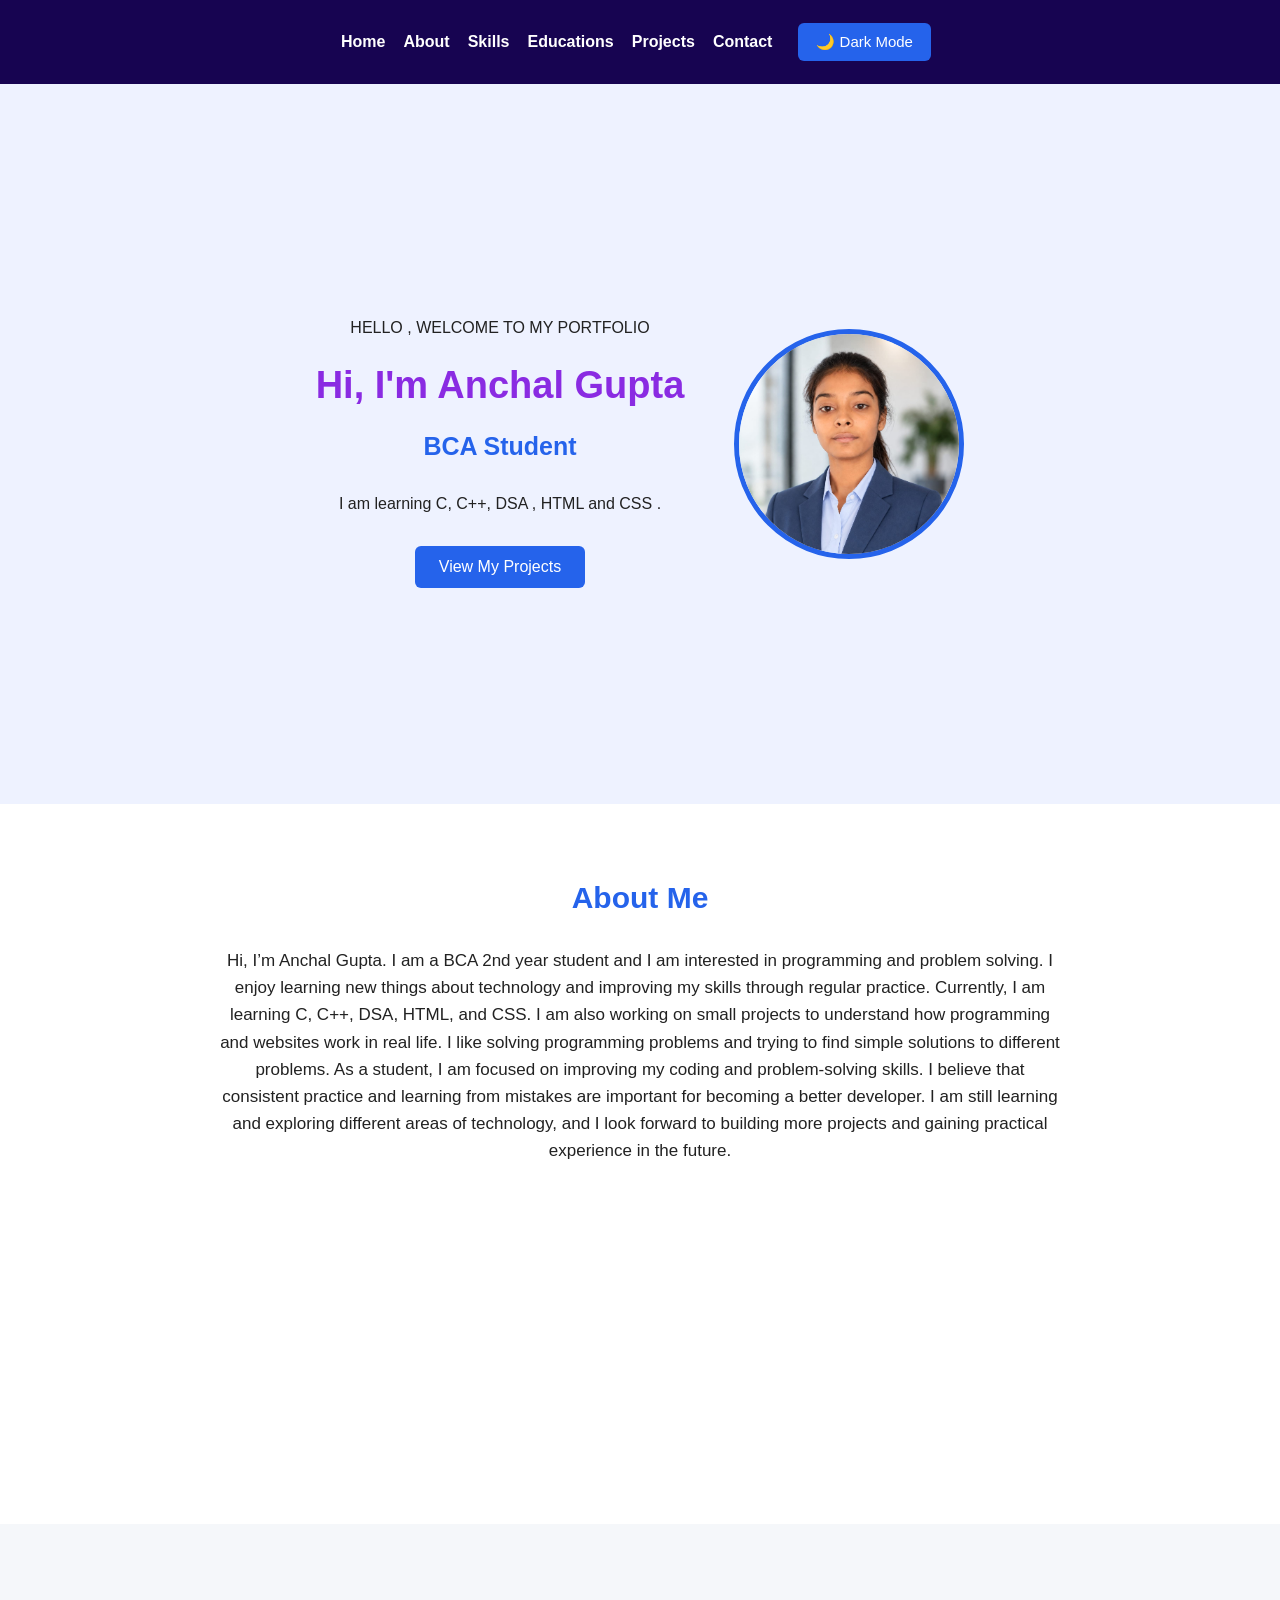
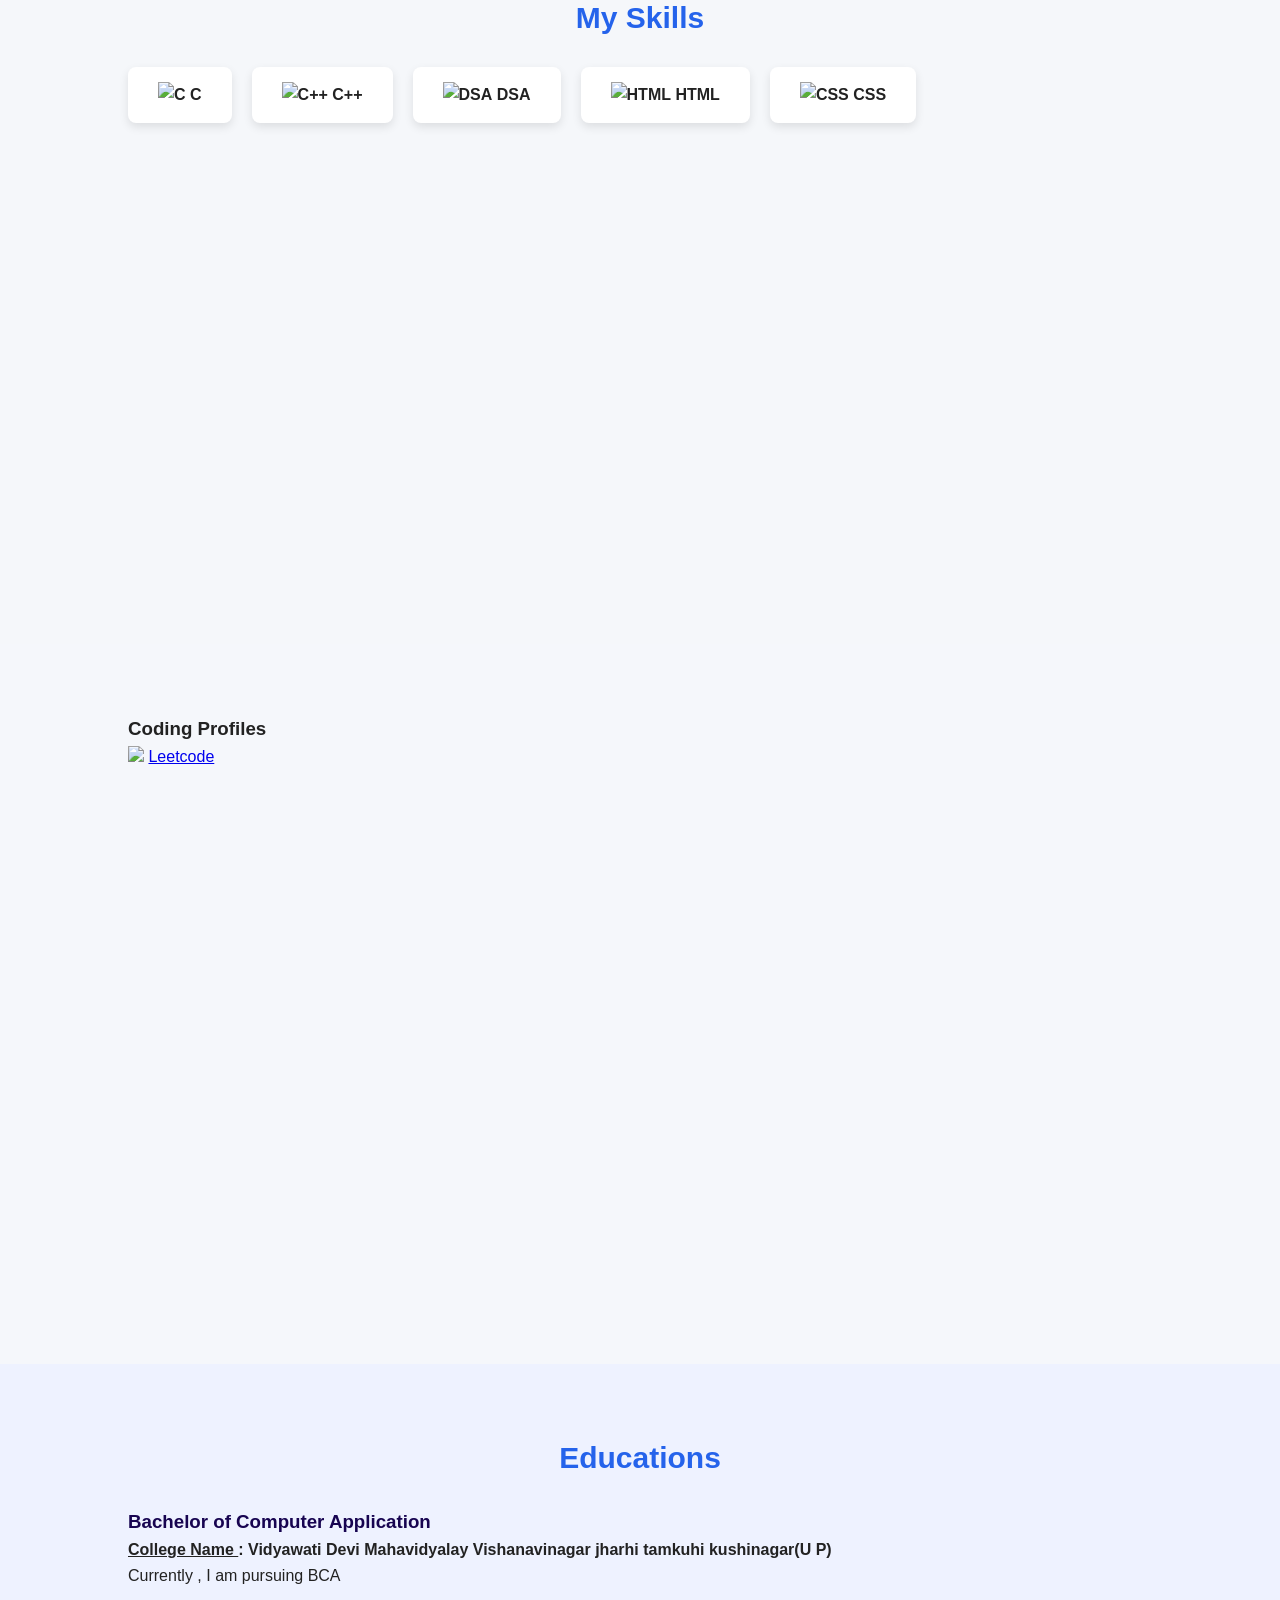
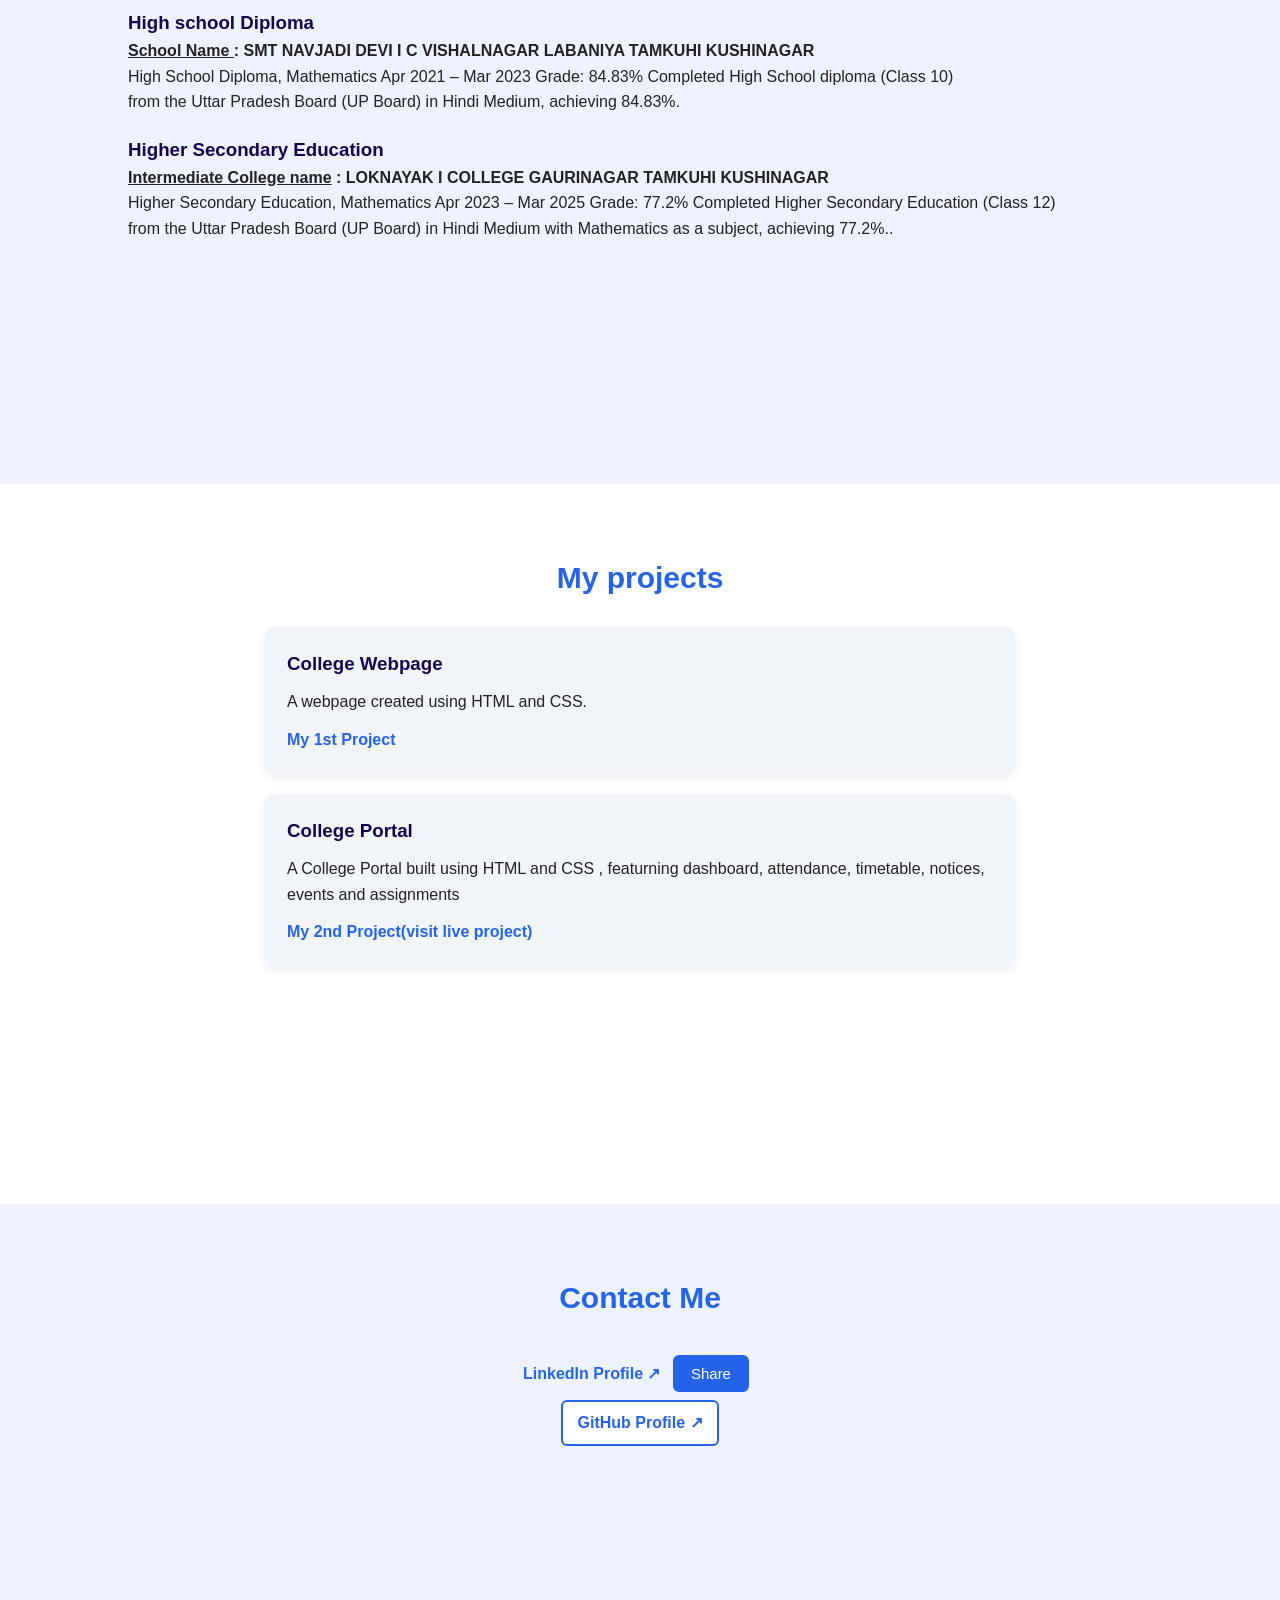
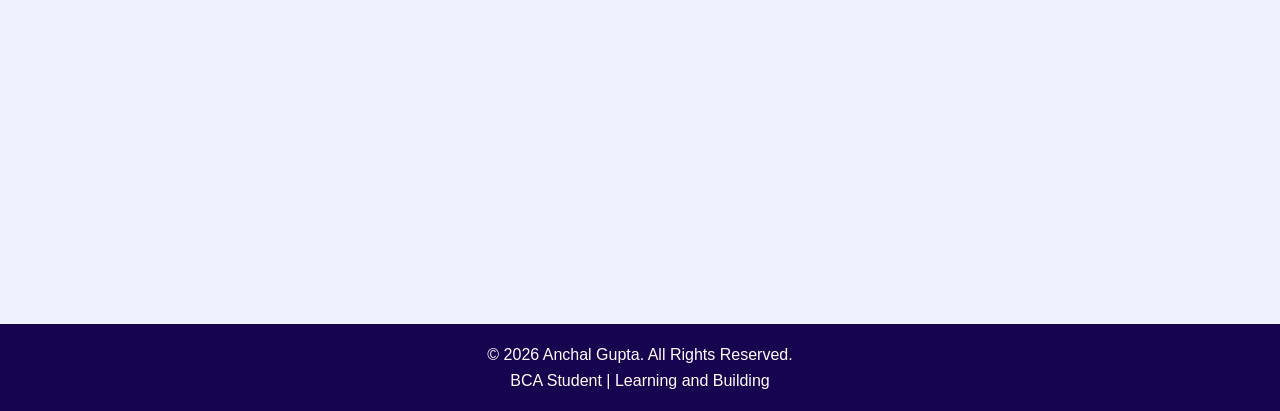
==== index.html @ 22aa3093 "Fix image source for personal photo in portfolio Updated image source for personal photo in the port" ====
<!DOCTYPE html>
<html>

<head>
    <meta name="viewport" content="width=device-width, initial-scale=1.0">
    <title> My Portfolio</title>
    <link rel="stylesheet" href="style.css">
</head>

<body>
    <nav>
        <a href="#home">Home</a>
        <a href="#about">About</a>
        <a href="#skills">Skills</a>
        <a href="#educations">Educations</a>
        <a href="#projects">Projects</a>
        <a href="#contact">Contact</a>
        <button id="themeButton">🌙 Dark Mode</button>
    </nav>
    <section id="home">
        <div>
               <p>HELLO , WELCOME TO MY PORTFOLIO</p>
            <h1>Hi, I'm Anchal Gupta</h1>
         
            <h2>BCA Student</h2>
            <p>I am learning C, C++, DSA , HTML and CSS . </p>
<button onclick="document.getElementById('projects').scrollIntoView({behavior: 'smooth'});">
    View My Projects
</button>
        </div>
        <div>
            <img src="photo.jpeg" alt="Anchal's photo" width="300" style="float:right">
        </div>
    </section>
    <section id="about">
        <h2>About Me </h2>
        <p>

            Hi, I’m Anchal Gupta. I am a BCA 2nd year student and I am interested in programming and problem solving. I
            enjoy learning new things about technology and improving my skills through regular practice.
            Currently, I am learning C, C++, DSA, HTML, and CSS. I am also working on small projects to understand how
            programming and websites work in real life. I like solving programming problems and trying to find simple
            solutions to different problems.
            As a student, I am focused on improving my coding and problem-solving skills. I believe that consistent
            practice and learning from mistakes are important for becoming a better developer.
            I am still learning and exploring different areas of technology, and I look forward to building more
            projects and gaining practical experience in the future.
        </p>
        </section>
        <!-- skills........... -->
        <section id="skills">
            <h2>My Skills </h2>
            <ul>


                <li>
                    <img src="https://encrypted-tbn0.gstatic.com/images?q=tbn:ANd9GcQny-KEq3Xe5we7har8LPSmP4n-_nTrdRifIxnzzr76MINFbyWsmJoDF94&s=10"
                        alt="C" width="150">
                    <span>C</span>
                </li>

                <li>
                    <img src="https://download.logo.wine/logo/C%2B%2B/C%2B%2B-Logo.wine.png" alt="C++" width="150">
                    <span>C++</span>
                </li>

                <li>
                    <img src="https://encrypted-tbn0.gstatic.com/images?q=tbn:ANd9GcRVsLQitgJEJtY4Do00X8TNoUyQ5lPg3eh2xXyrPEVqwbWe7XwqI7zcByc&s=10"
                        alt="DSA" width="150">
                    <span>DSA</span>
                </li>

                <li>
                    <img src="https://img.magnific.com/free-psd/3d-rendered-html-file-icon_84443-57041.jpg?semt=ais_hybrid&w=740&q=80"
                        alt="HTML" width="150">
                    <span>HTML</span>
                </li>

                <li>
                    <img src="https://encrypted-tbn0.gstatic.com/images?q=tbn:ANd9GcSEwsyNDzO7qZ6IeRttEue4aT4oivcdyTxBXsTRS2tZ2A&s=10"
                        alt="CSS" width="150">
                    <span>CSS</span>
                </li>
            </ul>
        </section>
        <!-- learning coding ........... -->
        <section id="learning coding">
            <h3>Coding Profiles</h3>
            <img src="https://encrypted-tbn0.gstatic.com/images?q=tbn:ANd9GcQZ4ulClknxE-0lkWOnnJUVRMUzNLU94ty8basAlDtkig&s"
                width="150">

            <a href="https://leetcode.com/"> Leetcode</a>

        </section>
        <!-- education..... -->
        <section id="educations">
            <h2>Educations </h2>
            <h3>Bachelor of Computer Application</h3>
            <h4><u>College Name </u>:
                Vidyawati Devi Mahavidyalay Vishanavinagar jharhi tamkuhi kushinagar(U P)</h4>
            <p> Currently , I am pursuing BCA </p>
            <h3>High school Diploma </h3>
            <h4><u>School Name </u>:
                SMT NAVJADI DEVI I C VISHALNAGAR LABANIYA TAMKUHI KUSHINAGAR
            </h4>
            <p>
            High School Diploma, Mathematics
            Apr 2021 – Mar 2023 Grade: 84.83% Completed High School diploma (Class 10)
            <br> from the Uttar Pradesh Board (UP Board) in Hindi Medium, achieving 84.83%.</p>
            <h3>Higher Secondary Education</h3>
            <h4><u>Intermediate College name</u> :
                LOKNAYAK I COLLEGE GAURINAGAR TAMKUHI KUSHINAGAR
            </h4>
            <p>
                Higher Secondary Education, Mathematics
                Apr 2023 – Mar 2025 Grade: 77.2% Completed Higher Secondary Education (Class 12)
                <br> from the Uttar Pradesh Board (UP Board) in Hindi Medium with Mathematics as a subject, achieving
                77.2%..
            </p>
        </section>
        <!-- project........ -->
        <section id="projects">
            <h2>My projects </h2>
            <div>
                <h3>College Webpage</h3>
                <p>A webpage created using HTML and CSS.</p>
                <a href="College_Webpage.html">My 1st Project</a>
            </div>
            <div>
                <h3>College Portal</h3>
                <p>A College Portal built using HTML and CSS , featurning dashboard, attendance, timetable, notices, events and assignments</p>
                <a href="https://anchal-gupta-m99.github.io/College-Portal/"> My 2nd Project(visit live project)</a>
            </div>
        </section>
        <!-- contact....... -->
        <section id="contact">
            <h2>Contact Me </h2>
           <a href="https://www.linkedin.com/in/anchal-gupta-89a8403a6/"
   target="_blank"
   rel="noopener noreferrer"
   class="linkedin-link">
    LinkedIn Profile ↗
</a>
            <button id="shareButton"> Share</button>
<br>
    <a
        href="https://github.com/Anchal-Gupta-M99"
        target="_blank"
        rel="noopener noreferrer"
        class="github-link"
    >
        <span>GitHub Profile</span>
        <span>↗</span>
            </a>
        </section>
    <!-- footer section-----  -->
        <footer>
            <p>© 2026 Anchal Gupta. All Rights Reserved.</p>
            <p>BCA Student | Learning and Building</p>
        </footer>
        <script src="script.js"></script>
</body>

</html>
---- style.css ----
/* ========== GENERAL RESET ========== */
* {
    margin: 0;
    padding: 0;
    box-sizing: border-box;
}

html {
    scroll-behavior: smooth;
    scroll-padding-top: 80px;
}

body {
    font-family: Arial, sans-serif;
    background-color: #f5f7fb;
    color: #222;
    line-height: 1.6;
    transition: background-color 0.3s, color 0.3s;
}

/* ========== NAVBAR ========== */
nav {
    background-color: #170451;
    padding: 15px 20px;
    display: flex;
    justify-content: center;
    align-items: center;
    flex-wrap: wrap;
    gap: 18px;
    position: sticky;
    top: 0;
    z-index: 1000;
}

nav a {
    color: white;
    text-decoration: none;
    font-weight: bold;
    transition: color 0.3s;
}

nav a:hover {
    color: #facc15;
}

/* ========== COMMON SECTION ========== */
section {
    min-height: 80vh;
    padding: 70px 10%;
    scroll-margin-top: 80px;
}

section h2 {
    color: #2563eb;
    text-align: center;
    margin-bottom: 25px;
    font-size: 30px;
}

/* ========== HOME ========== */
#home {
    background-color: #eef2ff;
    display: flex;
    justify-content: center;
    align-items: center;
    gap: 50px;
    flex-wrap: wrap;
    text-align: center;
}

#home h1 {
    color: blueviolet;
    font-size: 38px;
    margin-bottom: 10px;
}

#home h2 {
    color: #2563eb;
    font-size: 25px;
}

#home p {
    margin: 15px 0;
}

#home img {
    width: 230px;
    height: 230px;
    object-fit: cover;
    border-radius: 50%;
    border: 5px solid #2563eb;
}

/* Home button */
#home button {
    background-color: #2563eb;
    color: white;
    padding: 12px 24px;
    border: none;
    border-radius: 6px;
    font-size: 16px;
    cursor: pointer;
    transition: 0.3s;
    margin-top: 15px;
}

#home button:hover {
    background-color: #1d4ed8;
    transform: translateY(-3px);
}

/* ========== ABOUT ========== */
#about {
    background-color: white;
}

#about p {
    max-width: 850px;
    margin: 0 auto;
    text-align: center;
    font-size: 17px;
}

/* ========== SKILLS ========== */
/* =========================
   SKILLS
========================= */

#skills {
    background-color: #f5f7fa;
}

#skills ul {
    display: flex;
    flex-direction: row;
    flex-wrap: wrap;
    justify-content: flex-start;
    gap: 20px;
    list-style: none;
}

#skills li {
    background-color: white;
    padding: 15px 30px;
    border-radius: 8px;
    box-shadow: 0 4px 10px rgba(0, 0, 0, 0.1);
    font-weight: bold;
    transition: transform 0.3s ease;
    cursor: pointer;
}

#skills li:hover {
    transform: translateY(-8px);
}

/* ========== LEARNING CODING ========== */
#learning-coding {
    background-color: white;
    text-align: center;
}

/* ========== EDUCATION ========== */
#educations {
    background-color: #eef2ff;
}

#educations h3 {
    color: #170451;
    margin-top: 20px;
}

#educations p {
    margin-bottom: 15px;
}

/* ========== PROJECTS ========== */
#projects {
    background-color: white;
}

#projects > div {
    background-color: #f1f5f9;
    padding: 22px;
    margin: 20px auto;
    max-width: 750px;
    border-radius: 10px;
    box-shadow: 0 3px 10px rgba(0,0,0,0.08);
}

#projects h3 {
    color: #170451;
    margin-bottom: 10px;
}

#projects p {
    margin-bottom: 12px;
}

#projects a {
    display: inline-block;
    color: #2563eb;
    font-weight: bold;
    text-decoration: none;
}

#projects a:hover {
    text-decoration: underline;
}

/* ========== CONTACT ========== */
#contact {
    background-color: #eef2ff;
    text-align: center;
}

#contact p {
    margin: 12px 0;
}

#contact a {
    color: #2563eb;
    text-decoration: none;
    font-weight: bold;
}

#contact a:hover {
    text-decoration: underline;
}

/* GitHub link */
.github-link {
    background-color: white;
    color: #2563eb;
    border: 2px solid #2563eb;
    padding: 8px 14px;
    border-radius: 6px;
    display: inline-block;
}

/* Share button and theme button */
#shareButton,
#themeButton {
    background-color: #2563eb;
    color: white;
    padding: 10px 18px;
    border: none;
    border-radius: 6px;
    cursor: pointer;
    font-size: 15px;
    margin: 8px;
    transition: 0.3s;
}

#shareButton:hover,
#themeButton:hover {
    background-color: #1d4ed8;
}

/* ========== FOOTER ========== */
footer {
    background-color: #170451;
    color: white;
    text-align: center;
    padding: 18px;
}

/* ========== DARK MODE ========== */
body.dark-mode {
    background-color: #111827;
    color: #f9fafb;
}

body.dark-mode nav,
body.dark-mode footer {
    background-color: #030712;
}

body.dark-mode #home,
body.dark-mode #about,
body.dark-mode #educations,
body.dark-mode #contact,
body.dark-mode #learning-coding {
    background-color: #1f2937;
    color: white;
}

body.dark-mode #skills,
body.dark-mode #projects {
    background-color: #111827;
}

body.dark-mode #skills li,
body.dark-mode #projects > div {
    background-color: #1f2937;
    color: white;
}

body.dark-mode #about p,
body.dark-mode #projects p,
body.dark-mode #educations p {
    color: #e5e7eb;
}

body.dark-mode section h2 {
    color: #60a5fa;
}

body.dark-mode #home h1,
body.dark-mode #home h2 {
    color: #93c5fd;
}

body.dark-mode #projects h3,
body.dark-mode #educations h3 {
    color: #93c5fd;
}

body.dark-mode #contact a {
    color: #93c5fd;
}

/* ========== TABLET AND MOBILE ========== */
@media screen and (max-width: 768px) {
    nav {
        gap: 12px;
        padding: 12px;
    }

    nav a {
        font-size: 14px;
    }

    section {
        padding: 50px 6%;
    }

    #home {
        flex-direction: column;
        gap: 25px;
    }

    #home h1 {
        font-size: 30px;
    }

    #home img {
        width: 190px;
        height: 190px;
    }
}

/* ========== SMALL MOBILE ========== */
@media screen and (max-width: 480px) {
    nav {
        gap: 10px;
    }

    nav a {
        font-size: 12px;
    }

    section h2 {
        font-size: 25px;
    }

    #home h1 {
        font-size: 26px;
    }

    #home h2 {
        font-size: 21px;
    }

    #projects > div {
        padding: 15px;
    }
}
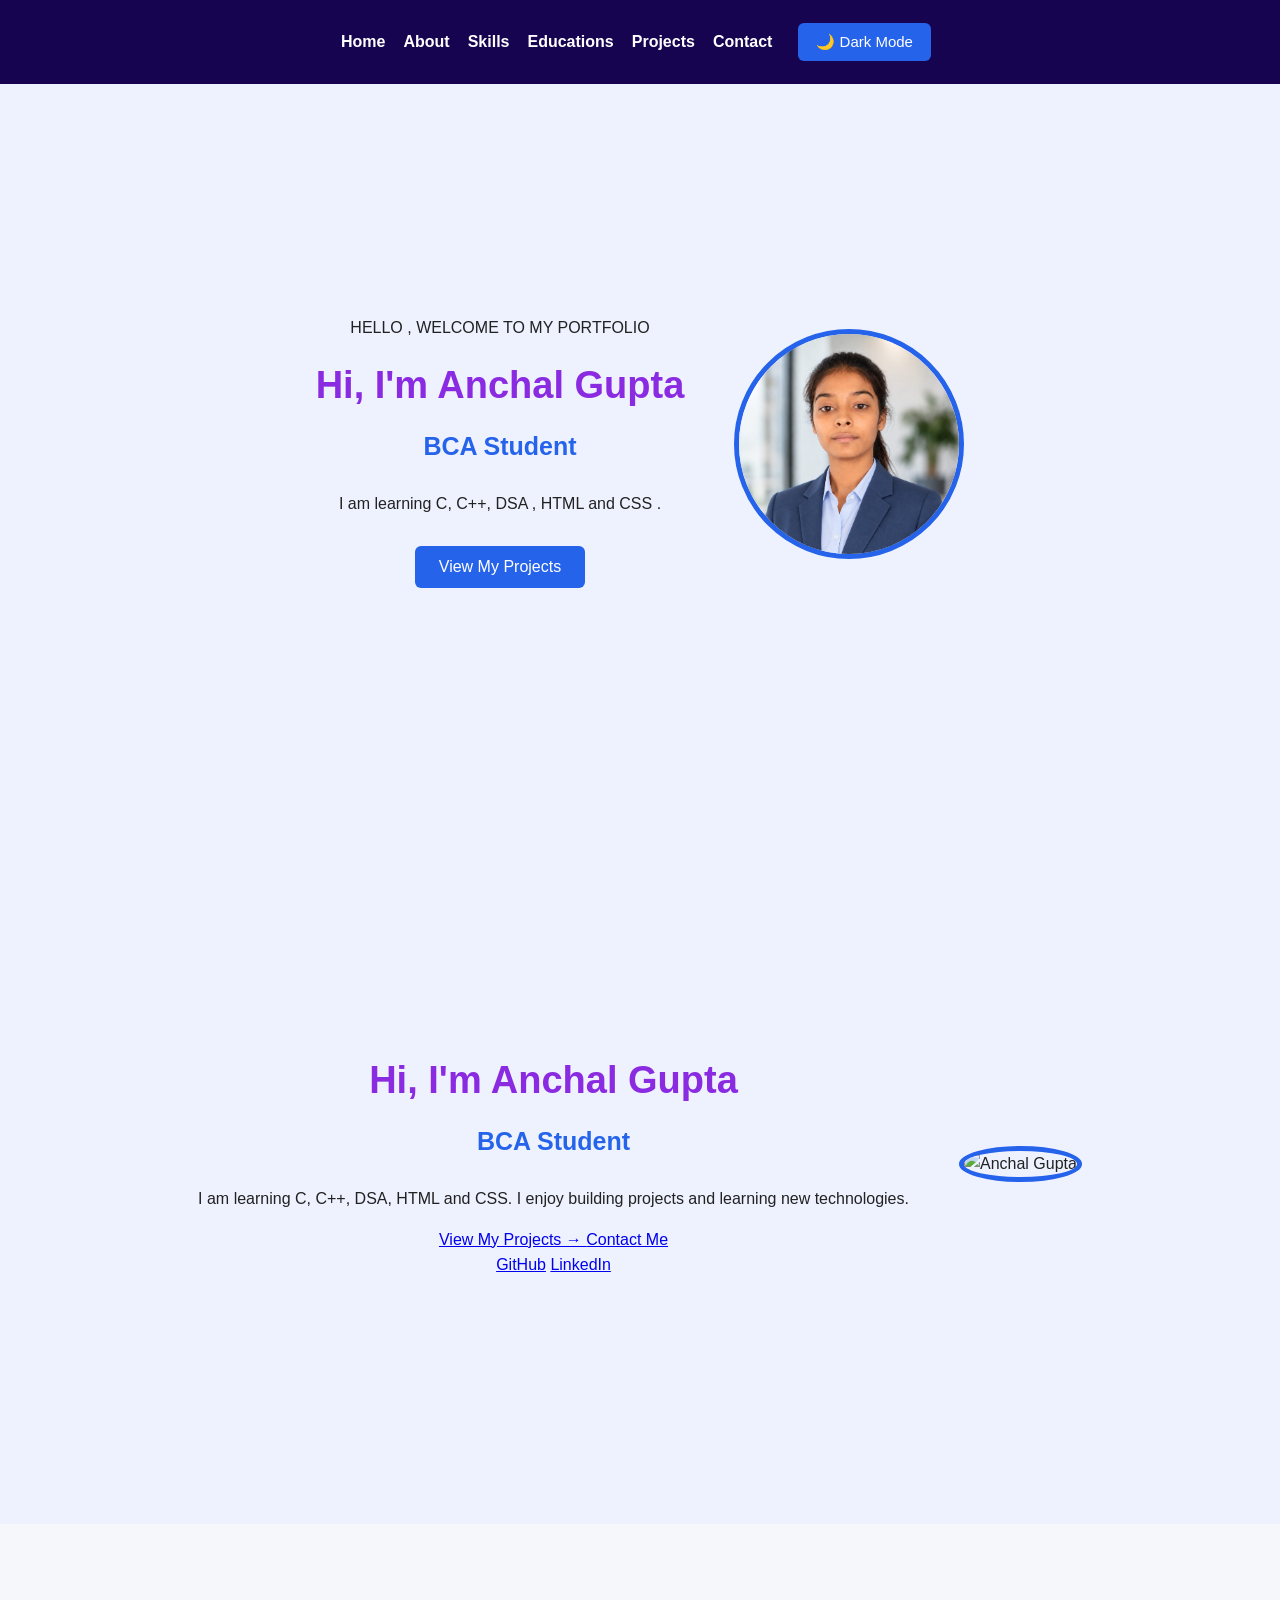
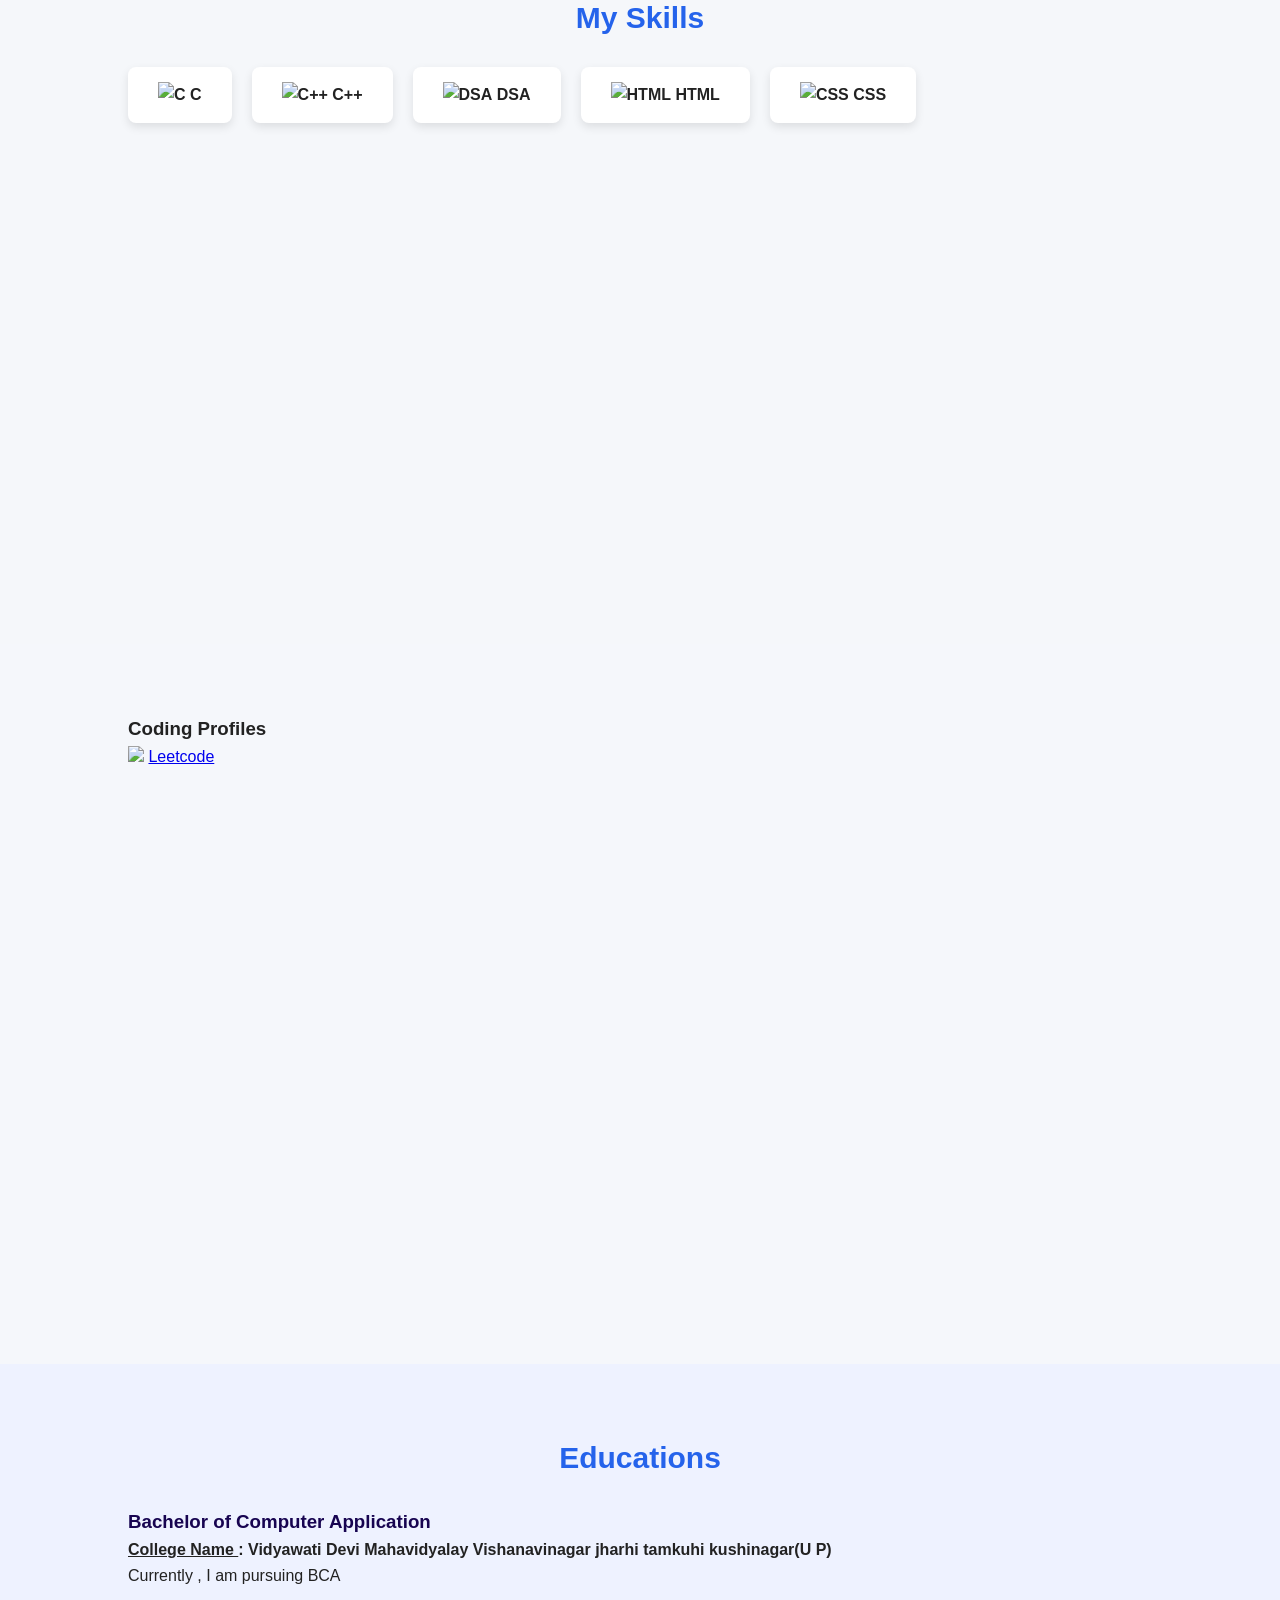
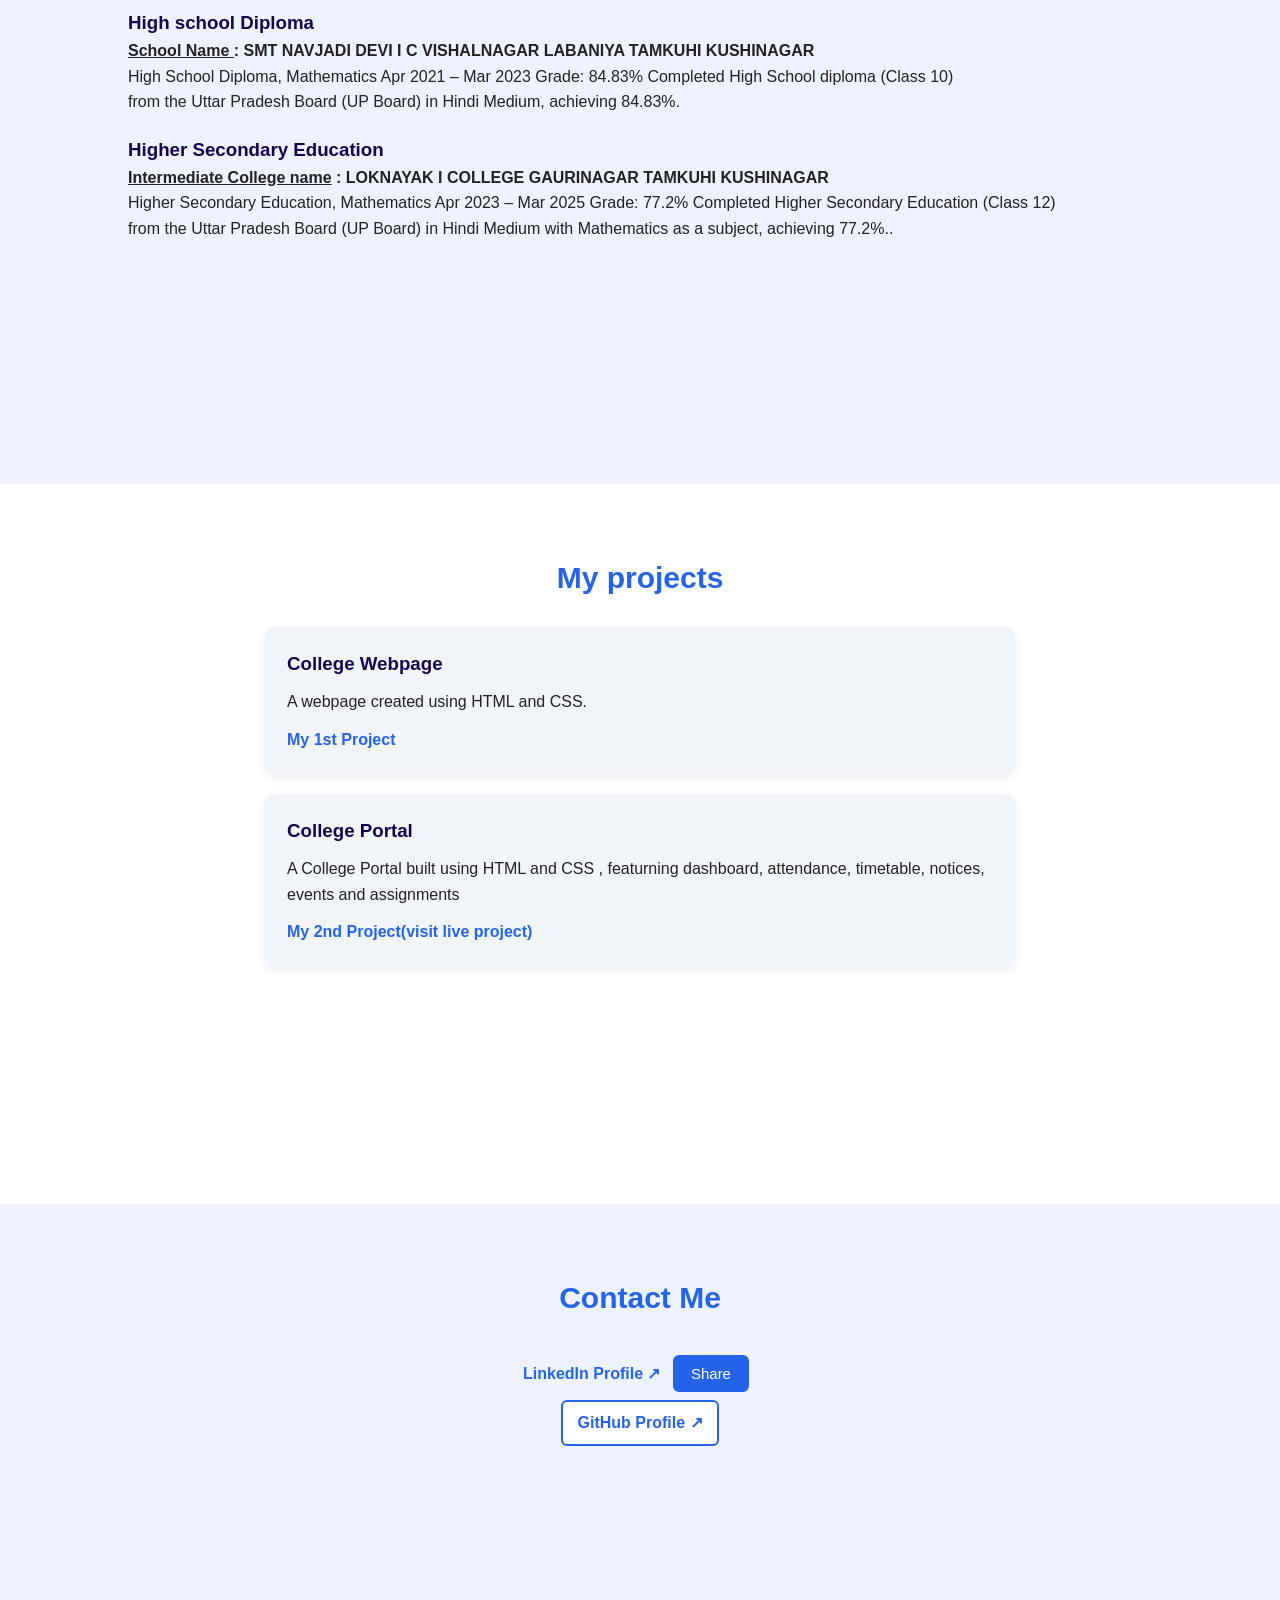
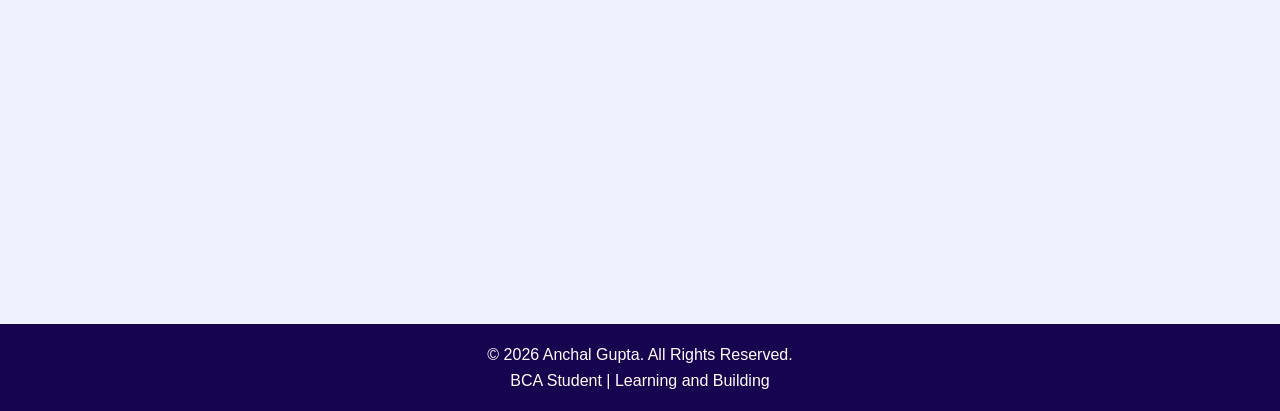
==== commit 3c4726df: "Update index.html" ====
--- a/index.html
+++ b/index.html
@@ -32,21 +32,47 @@
             <img src="photo.jpeg" alt="Anchal's photo" width="300" style="float:right">
         </div>
     </section>
-    <section id="about">
-        <h2>About Me </h2>
+<!-- home setion----- -->
+<section id="home">
+
+    <div class="home-content">
+
+        <h1>Hi, I'm Anchal Gupta</h1>
+
+        <h2>BCA Student</h2>
+
         <p>
+            I am learning C, C++, DSA, HTML and CSS.
+            I enjoy building projects and learning
+            new technologies.
+        </p>
 
-            Hi, I’m Anchal Gupta. I am a BCA 2nd year student and I am interested in programming and problem solving. I
-            enjoy learning new things about technology and improving my skills through regular practice.
-            Currently, I am learning C, C++, DSA, HTML, and CSS. I am also working on small projects to understand how
-            programming and websites work in real life. I like solving programming problems and trying to find simple
-            solutions to different problems.
-            As a student, I am focused on improving my coding and problem-solving skills. I believe that consistent
-            practice and learning from mistakes are important for becoming a better developer.
-            I am still learning and exploring different areas of technology, and I look forward to building more
-            projects and gaining practical experience in the future.
-        </p>
-        </section>
+        <div class="home-buttons">
+            <a href="#projects" class="primary-btn">
+                View My Projects →
+            </a>
+
+            <a href="#contact" class="secondary-btn">
+                Contact Me
+            </a>
+        </div>
+
+        <div class="social-links">
+            <a href="https://github.com/Anchal-Gupta-M99"
+               target="_blank">GitHub</a>
+
+            <a href="https://www.linkedin.com/in/anchal-gupta-89a8403a6/"
+               target="_blank">LinkedIn</a>
+        </div>
+
+    </div>
+
+    <div class="home-image">
+        <img src="my photo.jpeg" alt="Anchal Gupta">
+    </div>
+
+</section>
+
         <!-- skills........... -->
         <section id="skills">
             <h2>My Skills </h2>
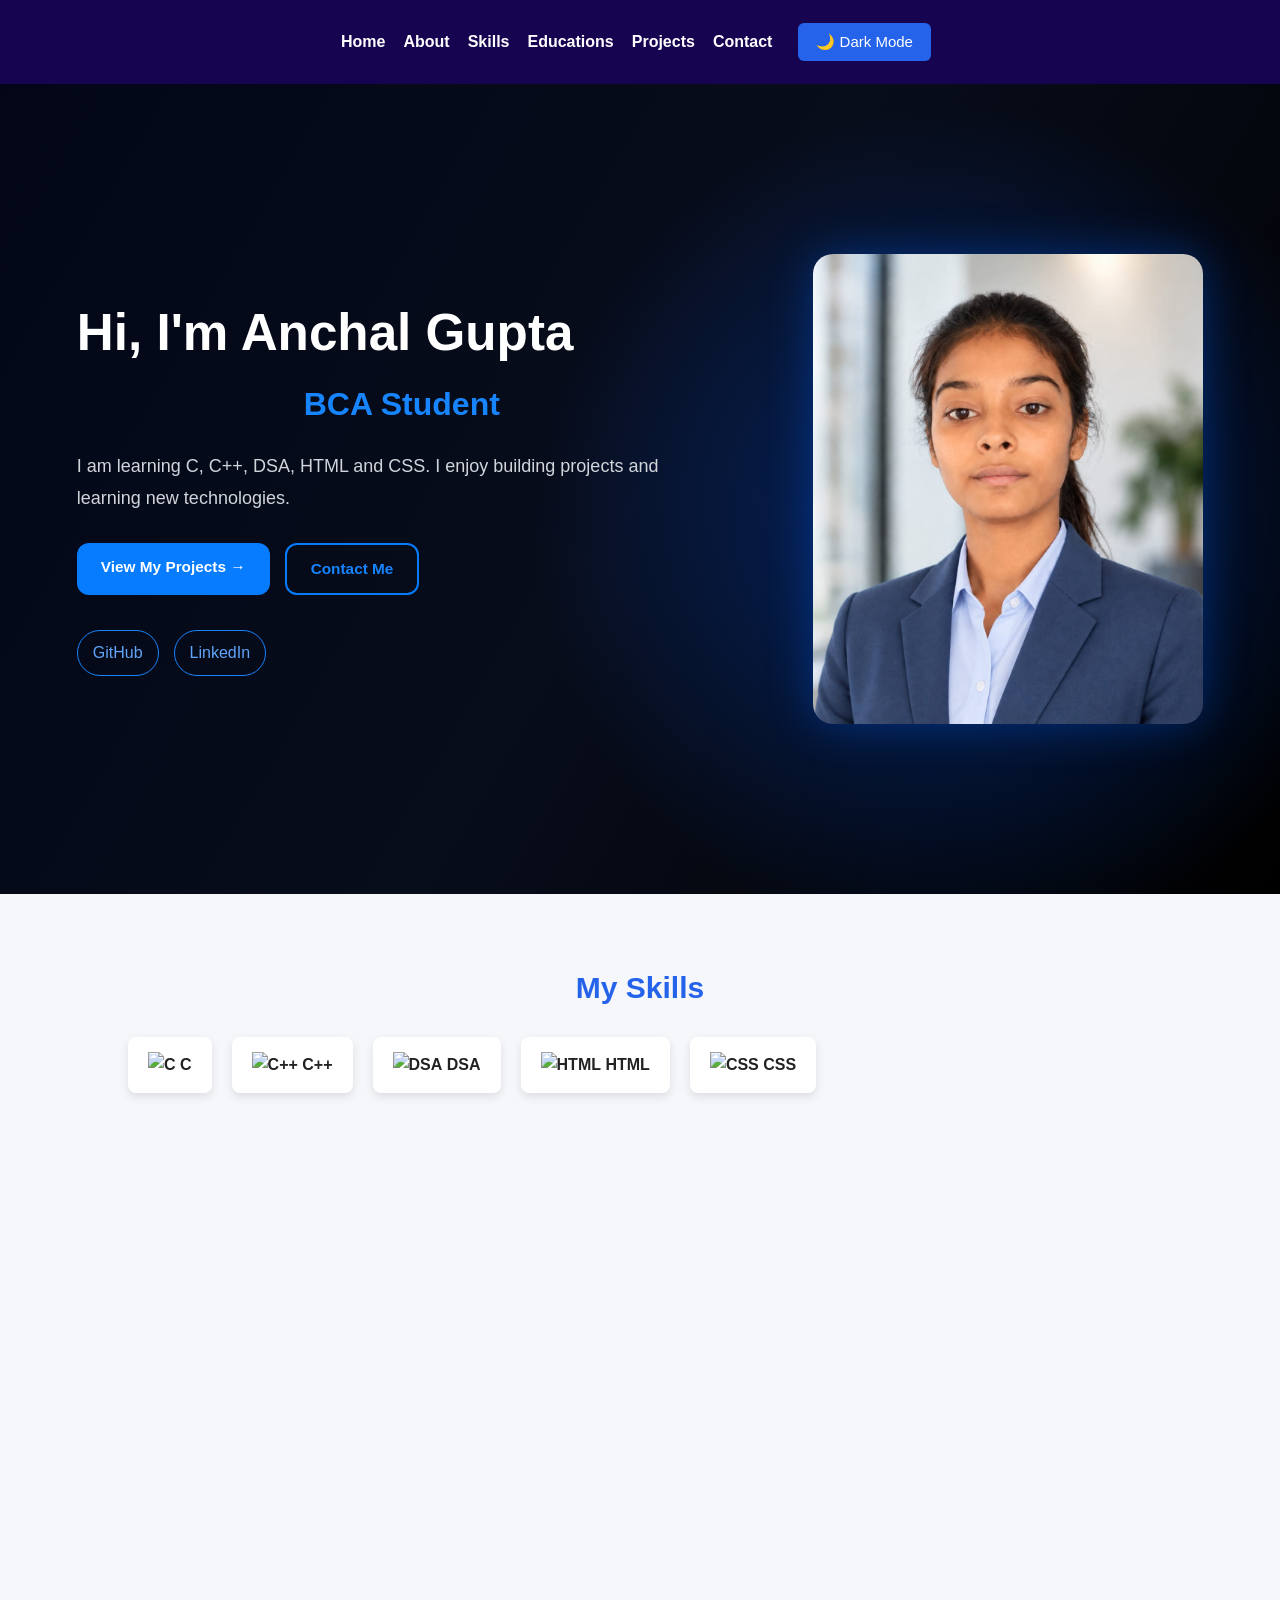
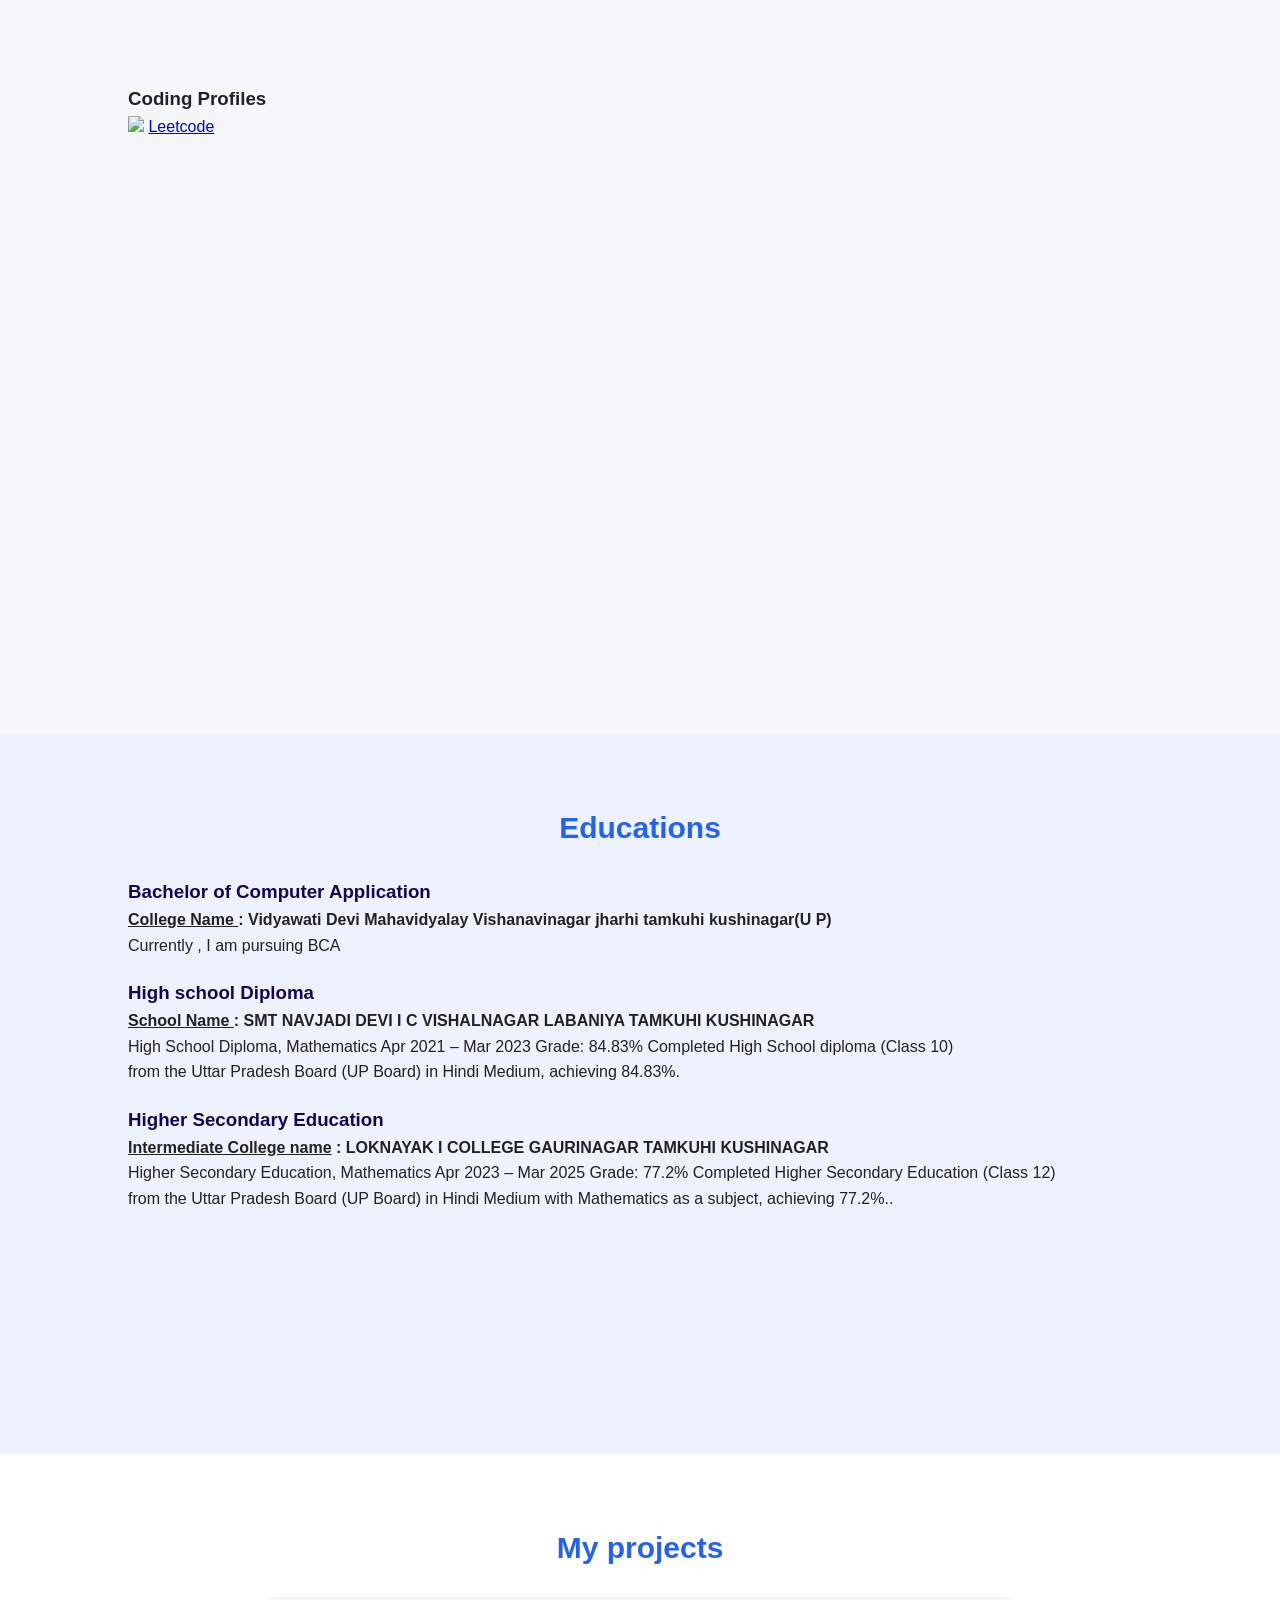
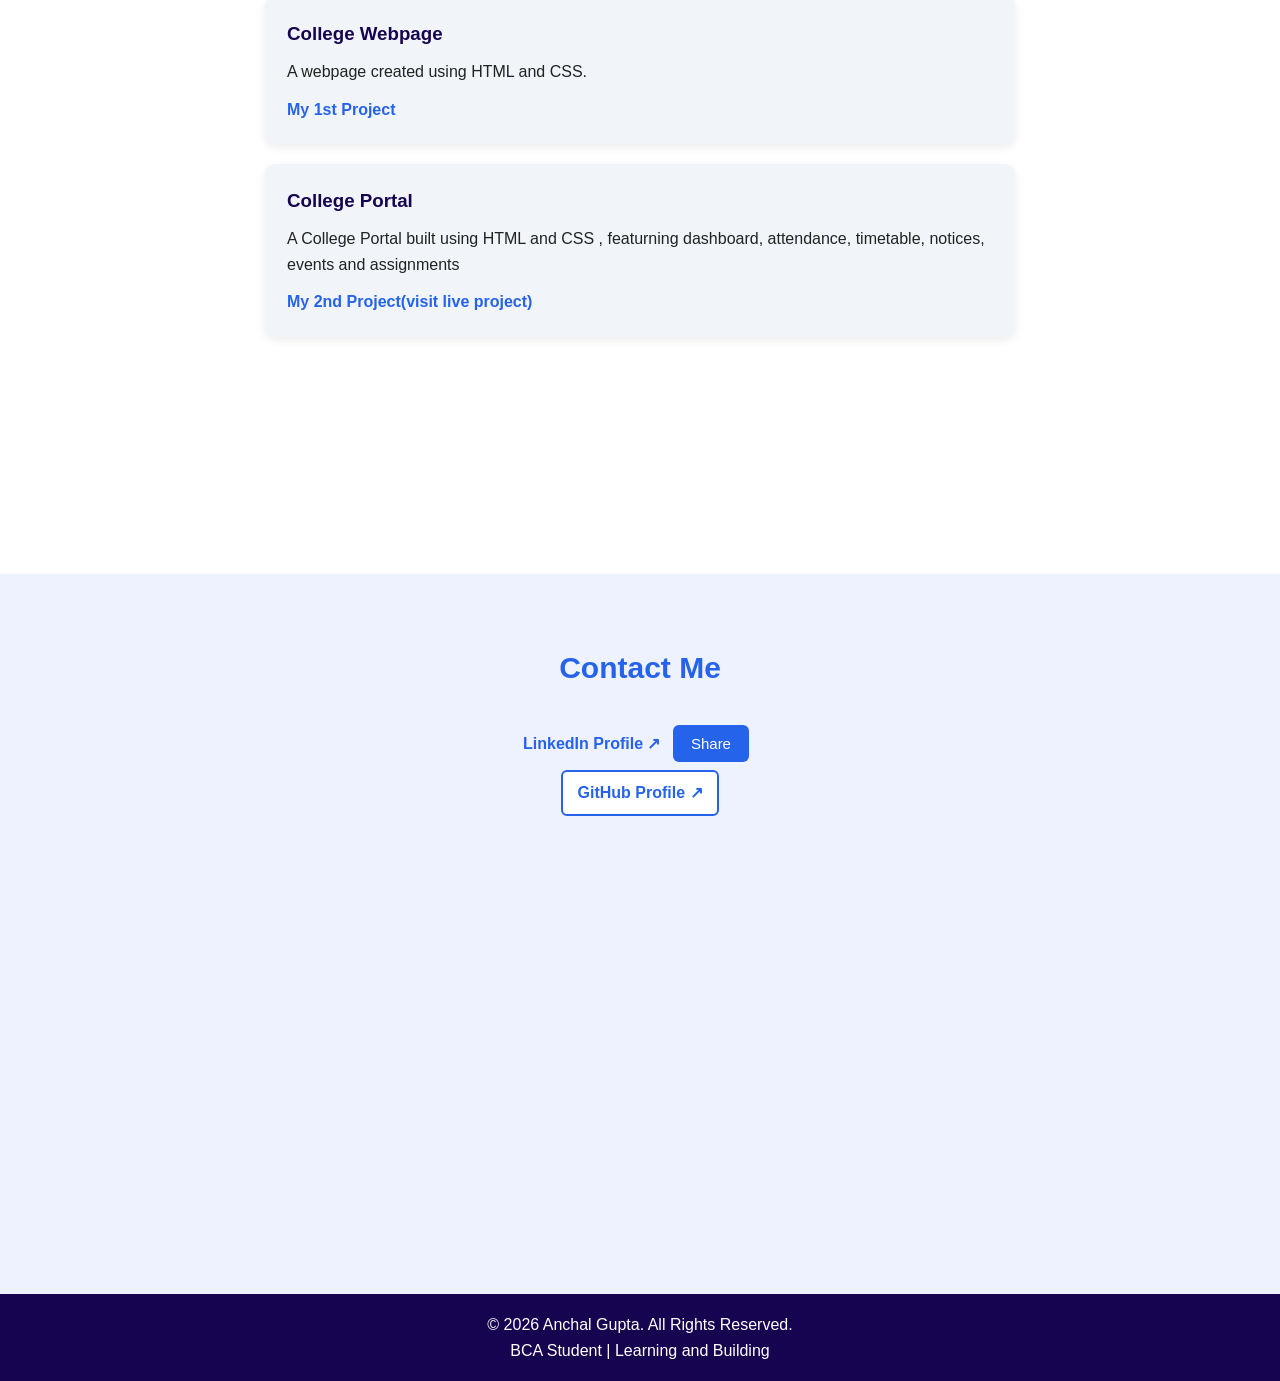
==== commit f4380ec3: "Fix HTML structure and remove duplicate sections" ====
--- a/index.html
+++ b/index.html
@@ -17,21 +17,6 @@
         <a href="#contact">Contact</a>
         <button id="themeButton">🌙 Dark Mode</button>
     </nav>
-    <section id="home">
-        <div>
-               <p>HELLO , WELCOME TO MY PORTFOLIO</p>
-            <h1>Hi, I'm Anchal Gupta</h1>
-         
-            <h2>BCA Student</h2>
-            <p>I am learning C, C++, DSA , HTML and CSS . </p>
-<button onclick="document.getElementById('projects').scrollIntoView({behavior: 'smooth'});">
-    View My Projects
-</button>
-        </div>
-        <div>
-            <img src="photo.jpeg" alt="Anchal's photo" width="300" style="float:right">
-        </div>
-    </section>
 <!-- home setion----- -->
 <section id="home">
 
@@ -68,7 +53,7 @@
     </div>
 
     <div class="home-image">
-        <img src="my photo.jpeg" alt="Anchal Gupta">
+        <img src="photo.jpeg" alt="Anchal Gupta">
     </div>
 
 </section>
--- a/style.css
+++ b/style.css
@@ -1,5 +1,6 @@
 
 /* ========== GENERAL RESET ========== */
+
 * {
     margin: 0;
     padding: 0;
@@ -20,6 +21,7 @@
 }
 
 /* ========== NAVBAR ========== */
+
 nav {
     background-color: #170451;
     padding: 15px 20px;
@@ -45,6 +47,7 @@
 }
 
 /* ========== COMMON SECTION ========== */
+
 section {
     min-height: 80vh;
     padding: 70px 10%;
@@ -58,59 +61,134 @@
     font-size: 30px;
 }
 
-/* ========== HOME ========== */
+/* ========== HOME SECTION ========== */
+
 #home {
-    background-color: #eef2ff;
+    min-height: 90vh;
+    min-height: 90svh;
+    padding: clamp(35px, 6vw, 80px);
+
+    display: flex;
+    justify-content: space-between;
+    align-items: center;
+    gap: clamp(25px, 4vw, 60px);
+
+    background:
+        radial-gradient(
+            circle at 75% 55%,
+            rgba(0, 90, 255, 0.35),
+            transparent 40%
+        ),
+        linear-gradient(120deg, #020617, #080d1b, #000000);
+
+    color: white;
+    text-align: left;
+    flex-wrap: wrap;
+}
+
+.home-content {
+    flex: 1 1 350px;
+    min-width: 0;
+    max-width: 650px;
+}
+
+.home-content h1 {
+    color: white;
+    font-size: clamp(28px, 4vw, 52px);
+    line-height: 1.2;
+    margin-bottom: 15px;
+}
+
+.home-content h2 {
+    color: #1685ff;
+    font-size: clamp(22px, 2.5vw, 34px);
+    margin-bottom: 20px;
+}
+
+.home-content p {
+    color: #d1d5db;
+    font-size: clamp(14px, 1.5vw, 18px);
+    line-height: 1.8;
+    margin-bottom: 28px;
+}
+
+/* HOME BUTTONS */
+
+.home-buttons {
+    display: flex;
+    flex-wrap: wrap;
+    gap: 15px;
+    margin-bottom: 35px;
+}
+
+.home-buttons a {
+    display: inline-block;
+    padding: 12px clamp(15px, 2vw, 24px);
+    border-radius: 12px;
+    text-decoration: none;
+    font-weight: bold;
+    font-size: clamp(13px, 1.2vw, 16px);
+    transition: 0.3s;
+}
+
+.primary-btn {
+    background: #087cff;
+    color: white;
+}
+
+.secondary-btn {
+    border: 2px solid #087cff;
+    color: #1685ff;
+}
+
+.home-buttons a:hover {
+    transform: translateY(-4px);
+    box-shadow: 0 0 20px rgba(0, 124, 255, 0.4);
+}
+
+/* SOCIAL LINKS */
+
+.social-links {
+    display: flex;
+    flex-wrap: wrap;
+    gap: 15px;
+}
+
+.social-links a {
+    color: #60a5fa;
+    text-decoration: none;
+    border: 1px solid #1685ff;
+    padding: 9px 15px;
+    border-radius: 25px;
+    transition: 0.3s;
+}
+
+.social-links a:hover {
+    background: #087cff;
+    color: white;
+}
+
+/* HOME PROFILE PHOTO */
+
+.home-image {
+    flex: 0 1 clamp(230px, 35vw, 390px);
+    min-width: 0;
     display: flex;
     justify-content: center;
-    align-items: center;
-    gap: 50px;
-    flex-wrap: wrap;
-    text-align: center;
-}
-
-#home h1 {
-    color: blueviolet;
-    font-size: 38px;
-    margin-bottom: 10px;
-}
-
-#home h2 {
-    color: #2563eb;
-    font-size: 25px;
-}
-
-#home p {
-    margin: 15px 0;
-}
-
-#home img {
-    width: 230px;
-    height: 230px;
+}
+
+#home .home-image img {
+    width: 100%;
+    height: clamp(300px, 40vw, 470px);
     object-fit: cover;
-    border-radius: 50%;
-    border: 5px solid #2563eb;
-}
-
-/* Home button */
-#home button {
-    background-color: #2563eb;
-    color: white;
-    padding: 12px 24px;
+    object-position: center top;
+    border-radius: 20px;
     border: none;
-    border-radius: 6px;
-    font-size: 16px;
-    cursor: pointer;
-    transition: 0.3s;
-    margin-top: 15px;
-}
-
-#home button:hover {
-    background-color: #1d4ed8;
-    transform: translateY(-3px);
+    box-shadow: 0 0 45px rgba(0, 100, 255, 0.35);
 }
 
 /* ========== ABOUT ========== */
+
 #about {
     background-color: white;
 }
@@ -123,9 +201,6 @@
 }
 
 /* ========== SKILLS ========== */
-/* =========================
-   SKILLS
-========================= */
 
 #skills {
     background-color: #f5f7fa;
@@ -142,7 +217,7 @@
 
 #skills li {
     background-color: white;
-    padding: 15px 30px;
+    padding: 15px 20px;
     border-radius: 8px;
     box-shadow: 0 4px 10px rgba(0, 0, 0, 0.1);
     font-weight: bold;
@@ -150,17 +225,25 @@
     cursor: pointer;
 }
 
+#skills li img {
+    max-width: 100%;
+    height: auto;
+    object-fit: contain;
+}
+
 #skills li:hover {
     transform: translateY(-8px);
 }
 
 /* ========== LEARNING CODING ========== */
+
 #learning-coding {
     background-color: white;
     text-align: center;
 }
 
 /* ========== EDUCATION ========== */
+
 #educations {
     background-color: #eef2ff;
 }
@@ -175,6 +258,7 @@
 }
 
 /* ========== PROJECTS ========== */
+
 #projects {
     background-color: white;
 }
@@ -185,7 +269,12 @@
     margin: 20px auto;
     max-width: 750px;
     border-radius: 10px;
-    box-shadow: 0 3px 10px rgba(0,0,0,0.08);
+    box-shadow: 0 3px 10px rgba(0, 0, 0, 0.08);
+    transition: transform 0.3s;
+}
+
+#projects > div:hover {
+    transform: translateY(-5px);
 }
 
 #projects h3 {
@@ -209,6 +298,7 @@
 }
 
 /* ========== CONTACT ========== */
+
 #contact {
     background-color: #eef2ff;
     text-align: center;
@@ -228,7 +318,8 @@
     text-decoration: underline;
 }
 
-/* GitHub link */
+/* GITHUB LINK */
+
 .github-link {
     background-color: white;
     color: #2563eb;
@@ -238,7 +329,8 @@
     display: inline-block;
 }
 
-/* Share button and theme button */
+/* SHARE AND DARK MODE BUTTONS */
+
 #shareButton,
 #themeButton {
     background-color: #2563eb;
@@ -258,6 +350,7 @@
 }
 
 /* ========== FOOTER ========== */
+
 footer {
     background-color: #170451;
     color: white;
@@ -266,6 +359,7 @@
 }
 
 /* ========== DARK MODE ========== */
+
 body.dark-mode {
     background-color: #111827;
     color: #f9fafb;
@@ -276,7 +370,10 @@
     background-color: #030712;
 }
 
-body.dark-mode #home,
+body.dark-mode #home {
+    color: white;
+}
+
 body.dark-mode #about,
 body.dark-mode #educations,
 body.dark-mode #contact,
@@ -306,9 +403,12 @@
     color: #60a5fa;
 }
 
-body.dark-mode #home h1,
+body.dark-mode #home h1 {
+    color: white;
+}
+
 body.dark-mode #home h2 {
-    color: #93c5fd;
+    color: #60a5fa;
 }
 
 body.dark-mode #projects h3,
@@ -320,59 +420,153 @@
     color: #93c5fd;
 }
 
-/* ========== TABLET AND MOBILE ========== */
-@media screen and (max-width: 768px) {
-    nav {
-        gap: 12px;
-        padding: 12px;
-    }
-
-    nav a {
-        font-size: 14px;
+/* ========== TABLET ========== */
+
+@media screen and (max-width: 900px) {
+
+    #home {
+        flex-direction: column;
+        justify-content: center;
+        text-align: center;
+        padding: 55px 6%;
+        gap: 35px;
+    }
+
+    .home-content {
+        width: 100%;
+        max-width: 650px;
+        flex: 0 1 auto;
+    }
+
+    .home-buttons,
+    .social-links {
+        justify-content: center;
+    }
+
+    .home-image {
+        width: min(100%, 330px);
+        flex: 0 1 auto;
+    }
+
+    #home .home-image img {
+        height: clamp(280px, 45vw, 380px);
     }
 
     section {
         padding: 50px 6%;
     }
-
-    #home {
-        flex-direction: column;
-        gap: 25px;
-    }
-
-    #home h1 {
-        font-size: 30px;
-    }
-
-    #home img {
-        width: 190px;
-        height: 190px;
-    }
-}
-
-/* ========== SMALL MOBILE ========== */
-@media screen and (max-width: 480px) {
+}
+
+/* ========== MOBILE ========== */
+
+@media screen and (max-width: 600px) {
+
     nav {
         gap: 10px;
+        padding: 12px;
+    }
+
+    nav a {
+        font-size: 13px;
+    }
+
+    #home {
+        padding: 45px 20px;
+        gap: 30px;
+    }
+
+    .home-content h1 {
+        font-size: clamp(27px, 7vw, 34px);
+    }
+
+    .home-content h2 {
+        font-size: 23px;
+    }
+
+    .home-content p {
+        font-size: 15px;
+        line-height: 1.7;
+    }
+
+    .home-buttons {
+        flex-direction: column;
+        align-items: center;
+    }
+
+    .home-buttons a {
+        width: min(100%, 250px);
+        text-align: center;
+    }
+
+    .social-links {
+        justify-content: center;
+        gap: 10px;
+    }
+
+    .home-image {
+        width: min(100%, 260px);
+    }
+
+    #home .home-image img {
+        width: 100%;
+        height: 300px;
+    }
+
+    section {
+        padding: 40px 20px;
+    }
+
+    section h2 {
+        font-size: 25px;
+    }
+
+    #skills ul {
+        justify-content: center;
+    }
+
+    #skills li {
+        padding: 12px 15px;
+    }
+
+    #skills li img {
+        width: 100px;
+    }
+
+    #projects > div {
+        padding: 15px;
+    }
+}
+
+/* ========== VERY SMALL MOBILE ========== */
+
+@media screen and (max-width: 360px) {
+
+    nav {
+        gap: 8px;
     }
 
     nav a {
         font-size: 12px;
     }
 
-    section h2 {
-        font-size: 25px;
-    }
-
-    #home h1 {
+    #home {
+        padding: 35px 15px;
+    }
+
+    .home-content h1 {
         font-size: 26px;
     }
 
-    #home h2 {
-        font-size: 21px;
-    }
-
-    #projects > div {
-        padding: 15px;
-    }
-}
+    .home-buttons a {
+        font-size: 13px;
+        padding: 11px 14px;
+    }
+
+    .home-image {
+        width: min(100%, 220px);
+    }
+
+    #home .home-image img {
+        height: 270px;
+    }
+}
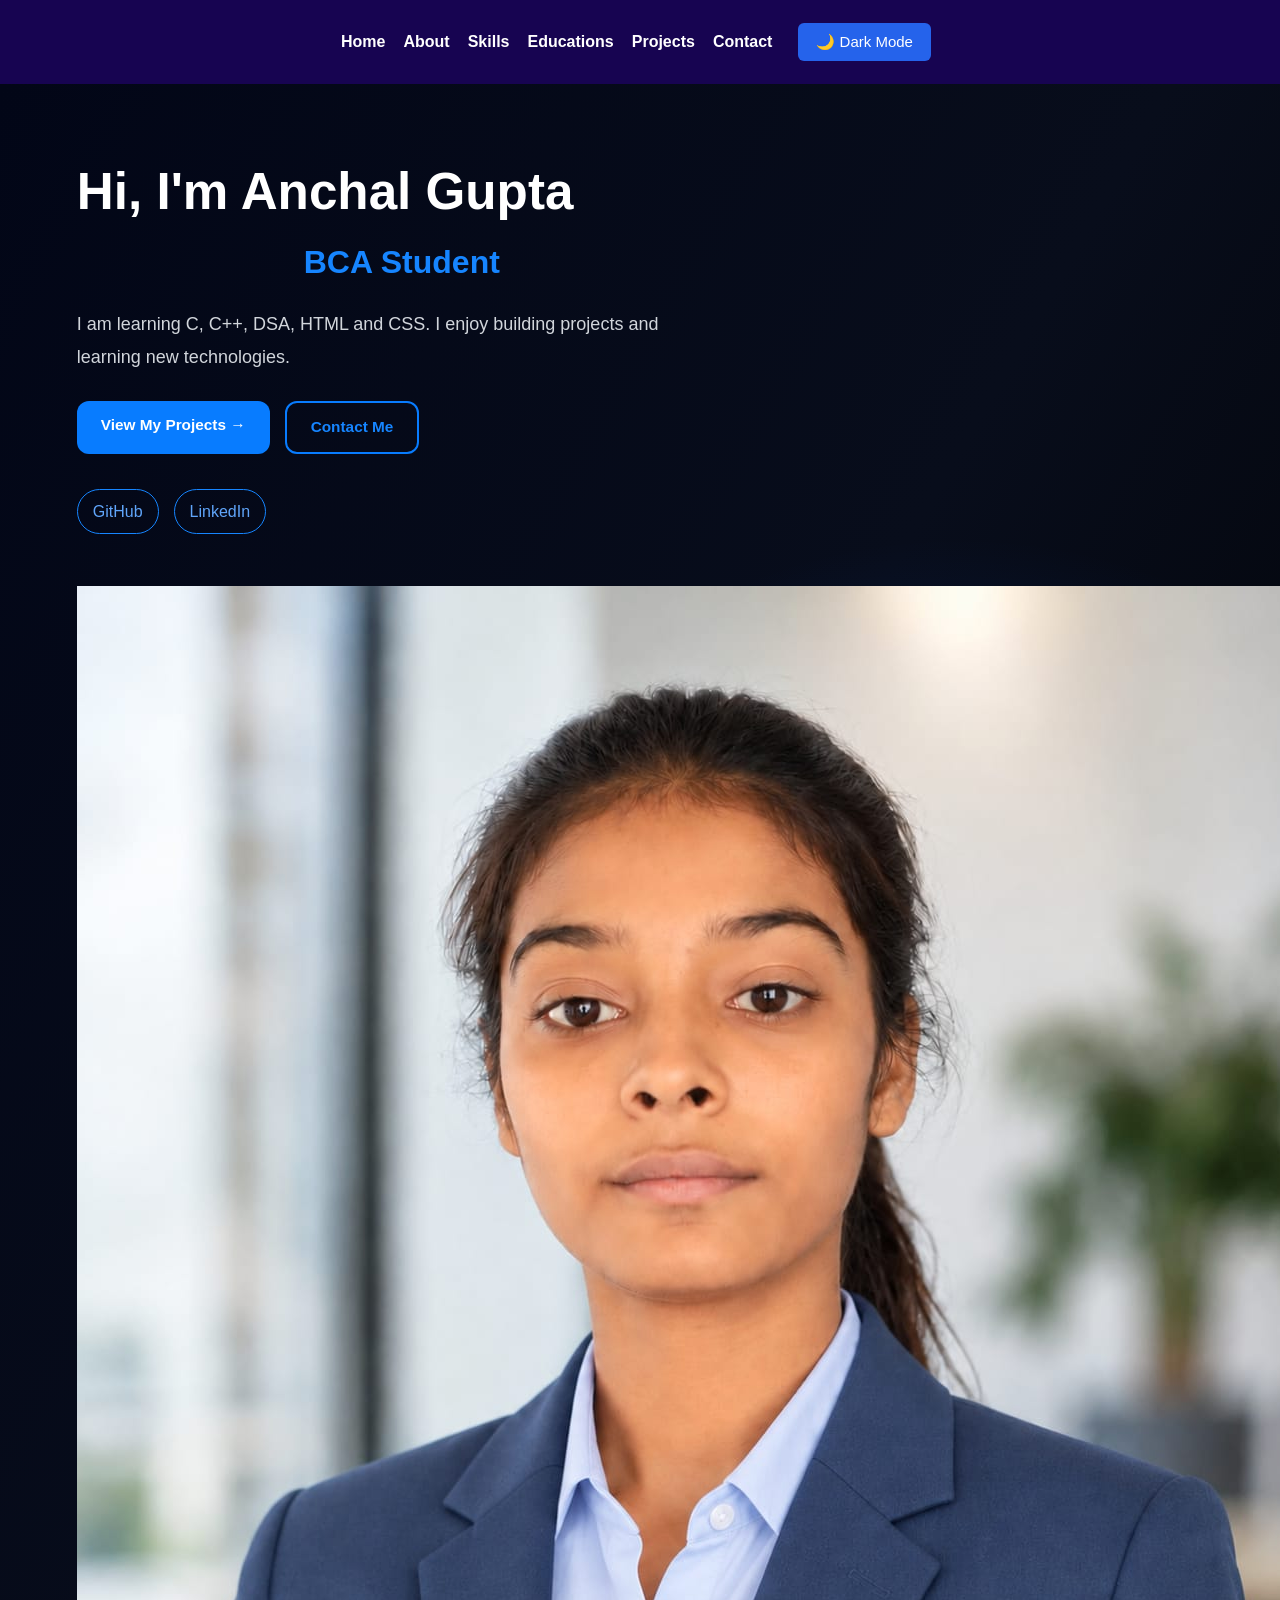
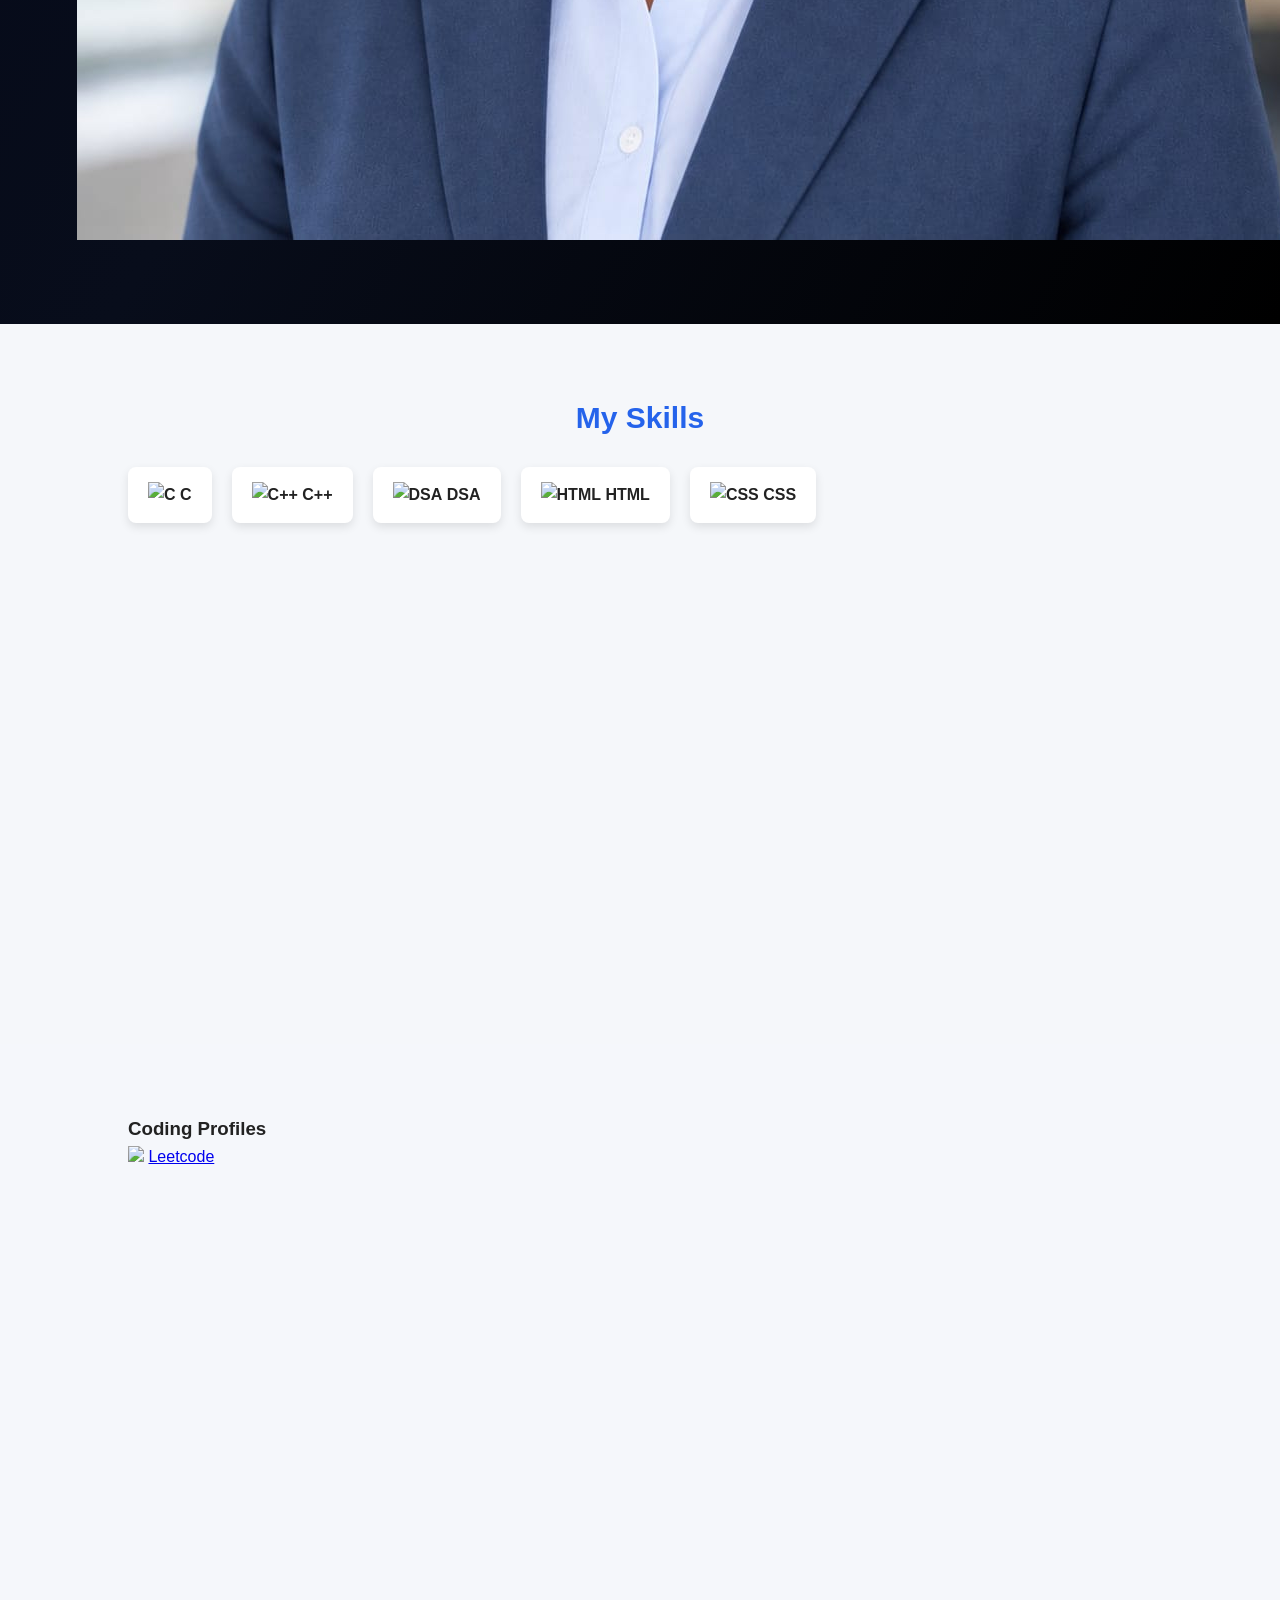
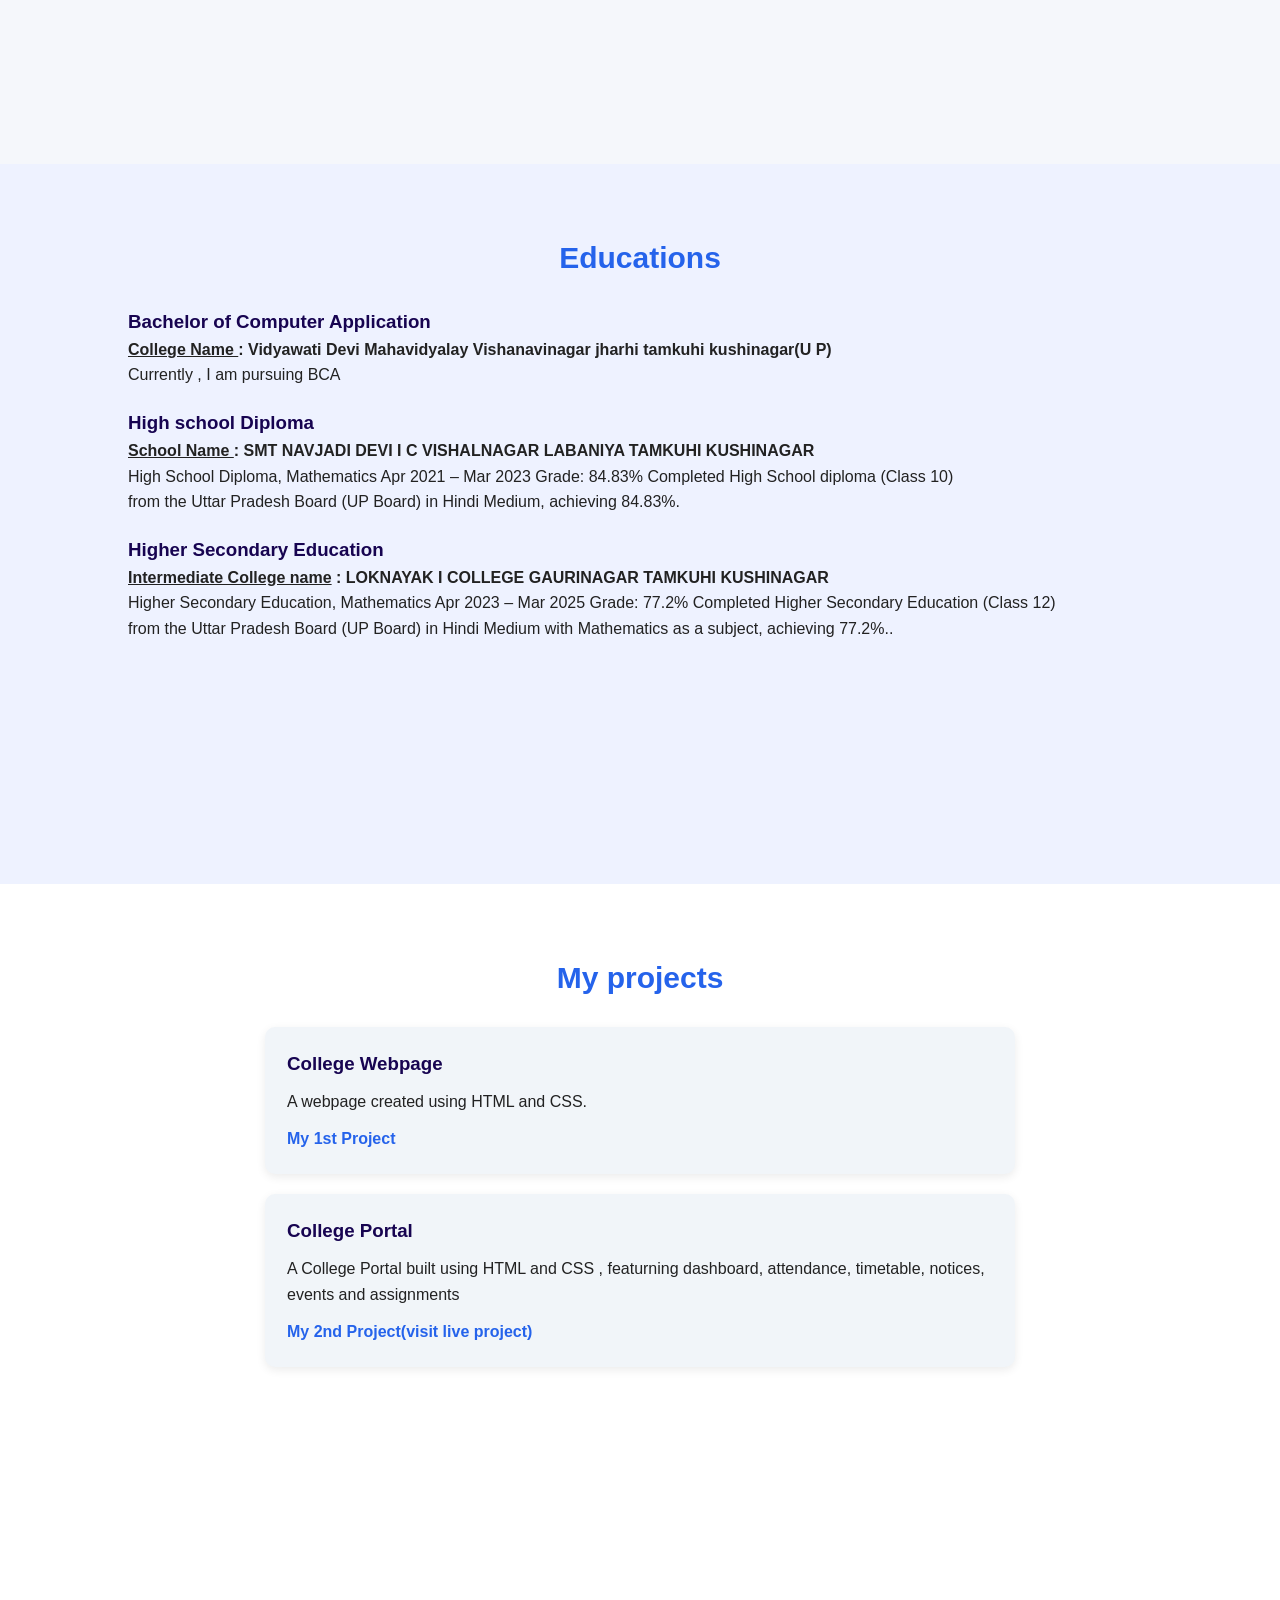
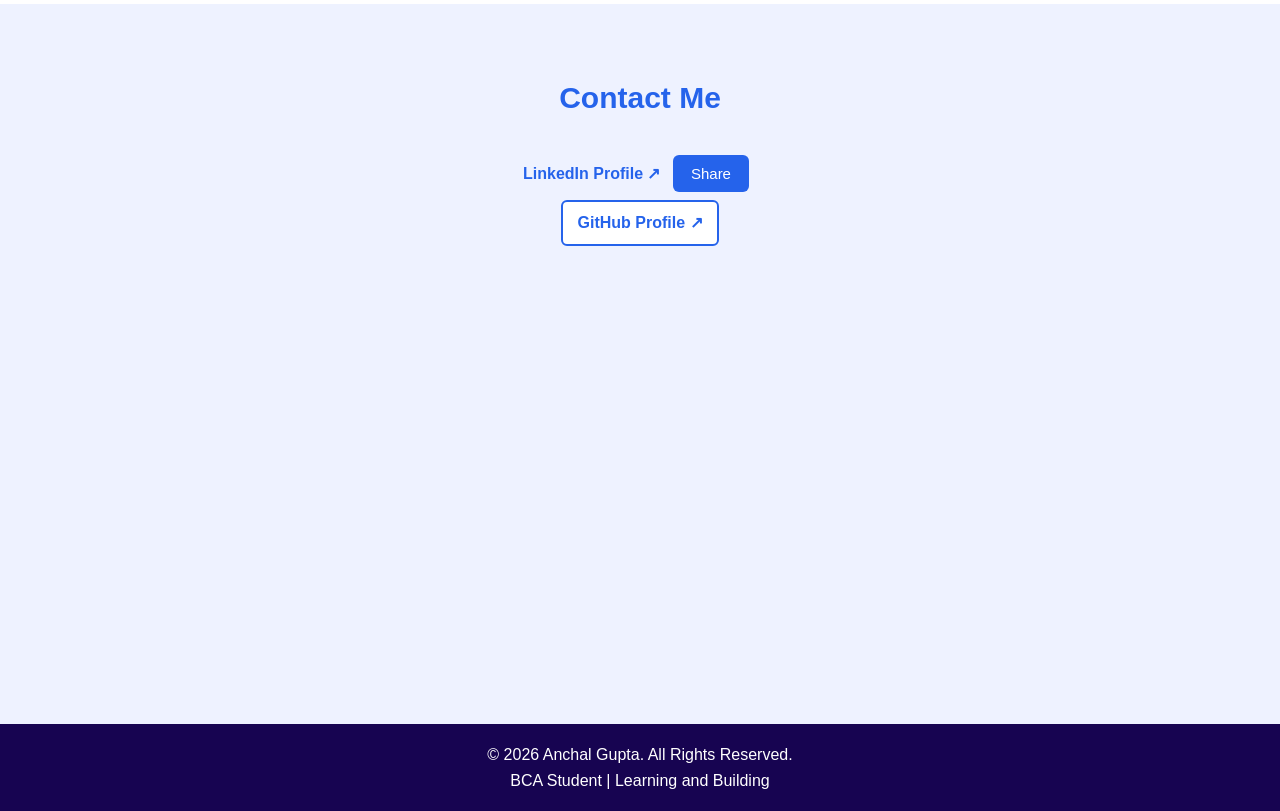
==== commit c5e92e9e: "Update index.html" ====
--- a/index.html
+++ b/index.html
@@ -52,7 +52,7 @@
 
     </div>
 
-    <div class="home-image">
+    <div class="home-image-container">
         <img src="photo.jpeg" alt="Anchal Gupta">
     </div>
 
--- a/style.css
+++ b/style.css
@@ -170,21 +170,21 @@
 
 /* HOME PROFILE PHOTO */
 
-.home-image {
-    flex: 0 1 clamp(230px, 35vw, 390px);
-    min-width: 0;
+.hero-image-container {
+    position: relative;
+    width: 45%;
     display: flex;
     justify-content: center;
-}
-
-#home .home-image img {
-    width: 100%;
-    height: clamp(300px, 40vw, 470px);
-    object-fit: cover;
-    object-position: center top;
-    border-radius: 20px;
-    border: none;
-    box-shadow: 0 0 45px rgba(0, 100, 255, 0.35);
+    align-items: flex-end;
+}
+
+
+.hero-image {
+    max-width: 100%;
+    height: auto;
+    object-fit: contain;
+    filter: drop-shadow(0px 0px 40px rgba(37, 99, 235, 0.9)) 
+            drop-shadow(0px 0px 80px rgba(29, 78, 216, 0.6));
 }
 
 /* ========== ABOUT ========== */
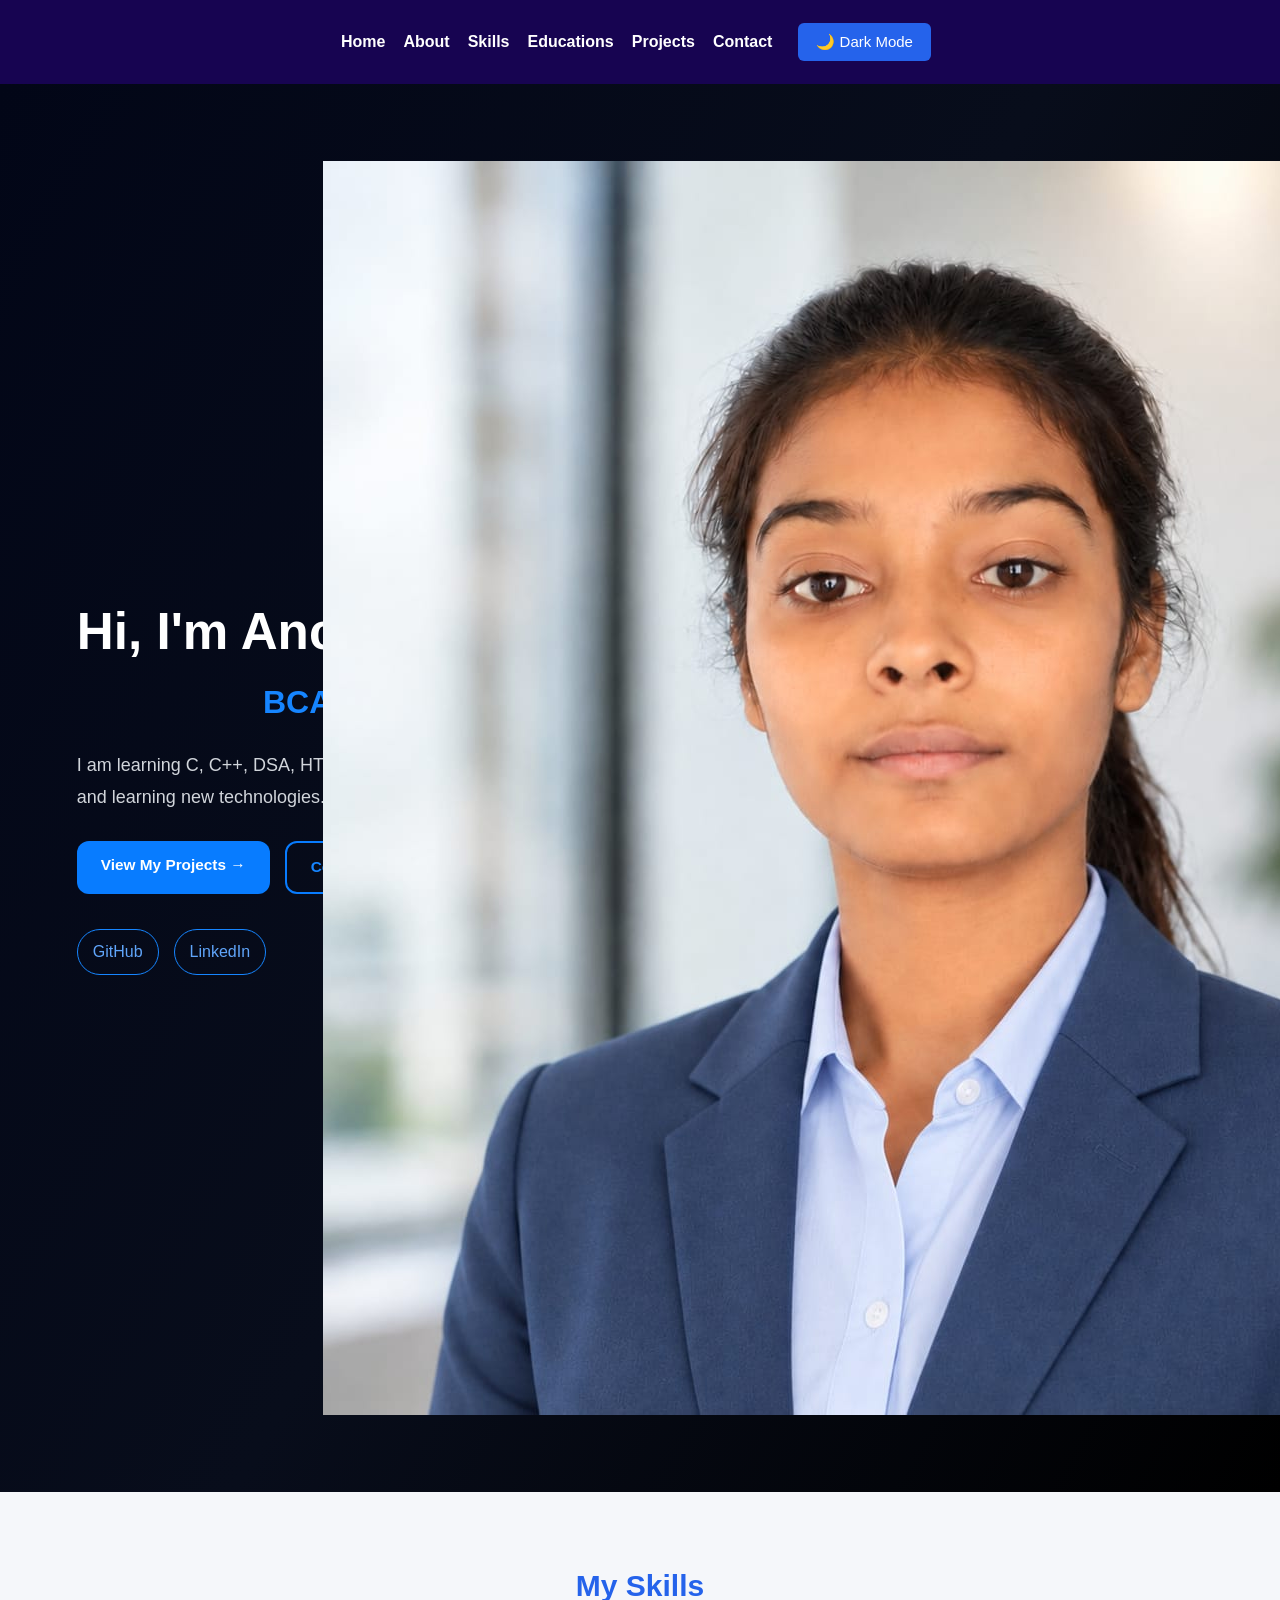
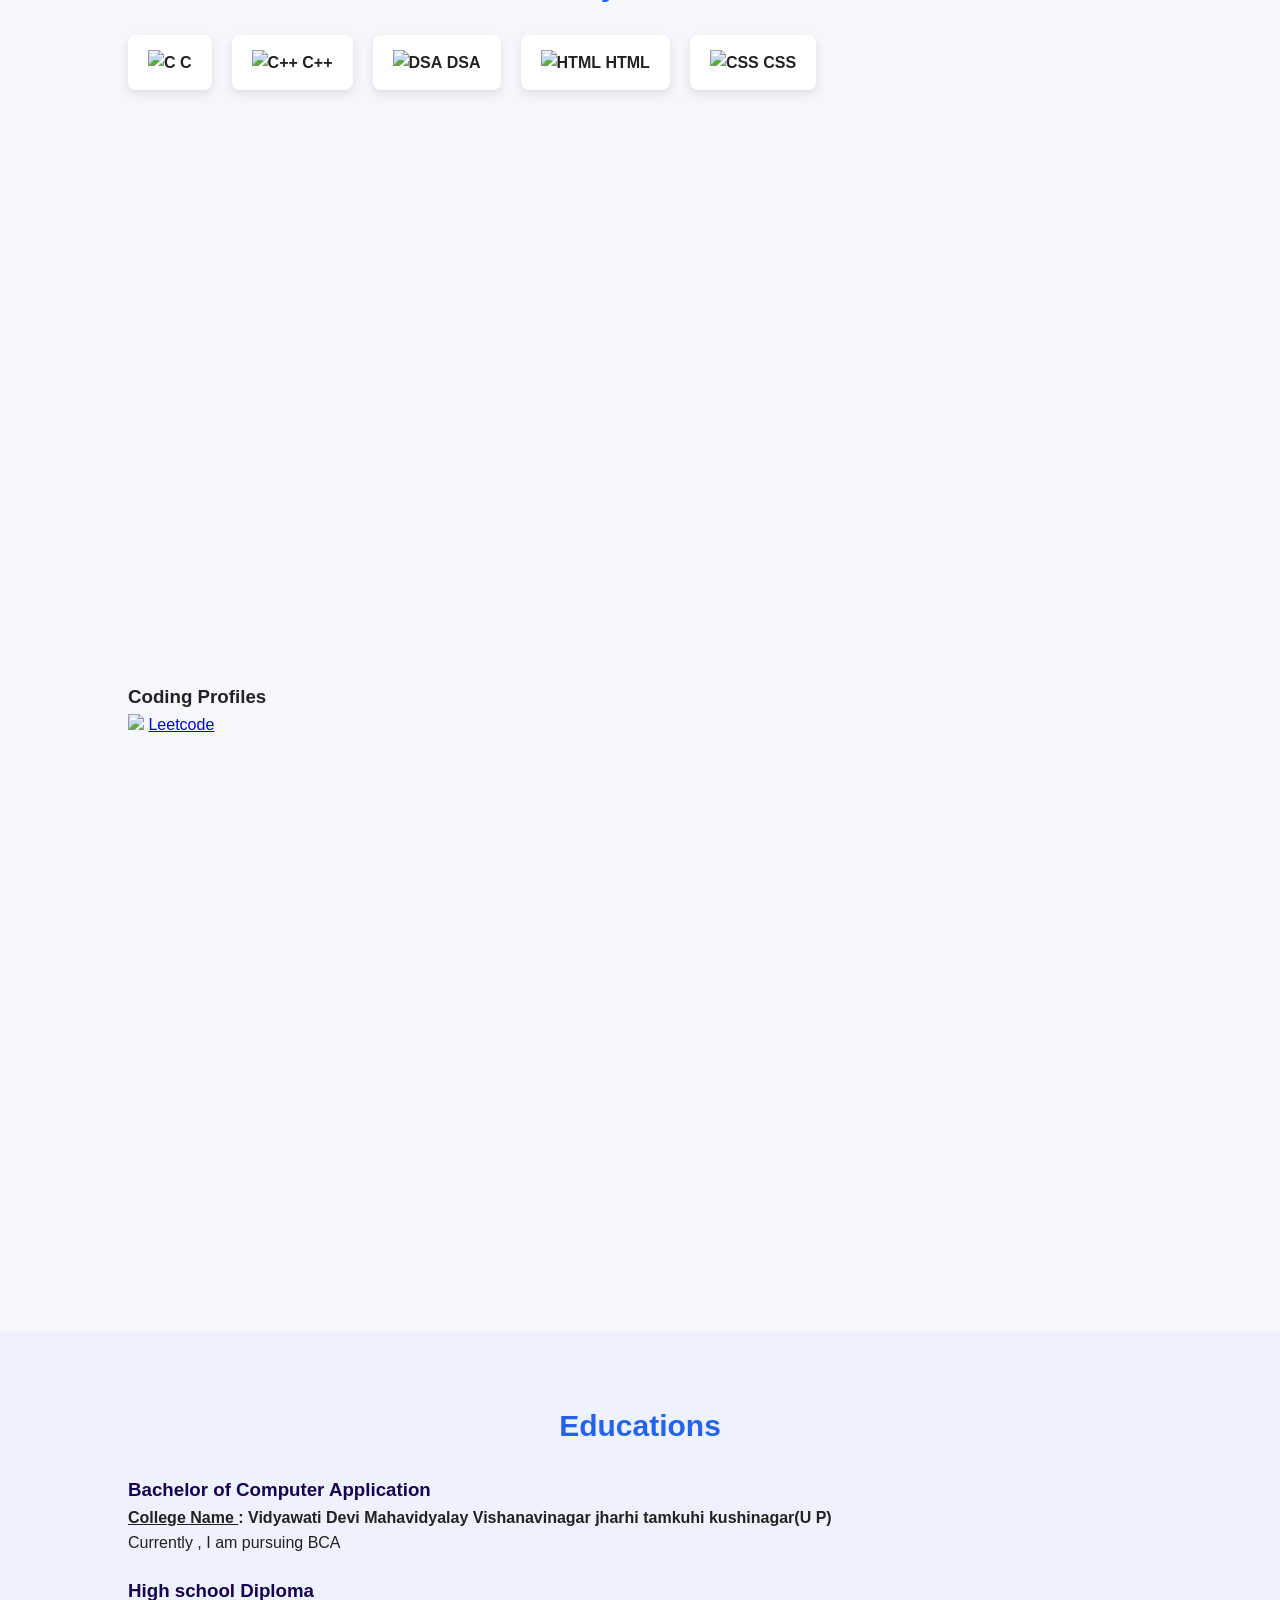
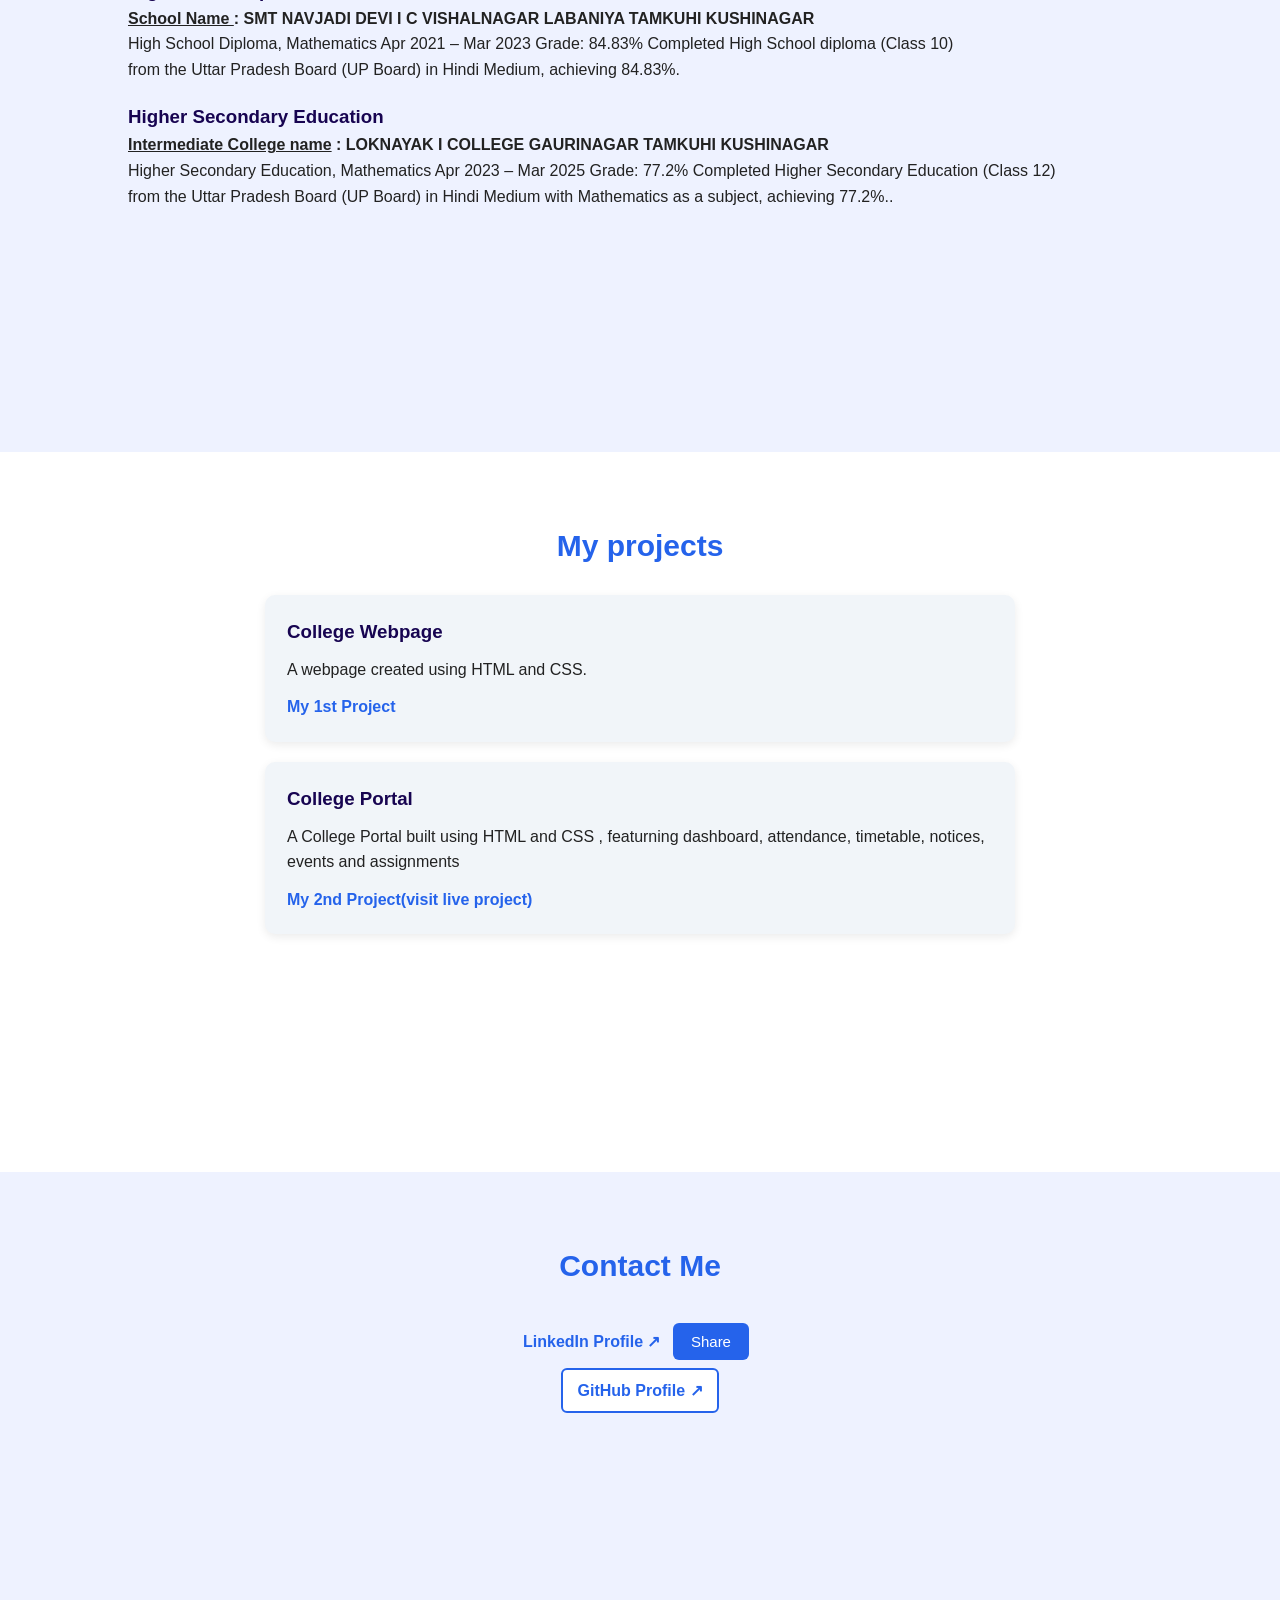
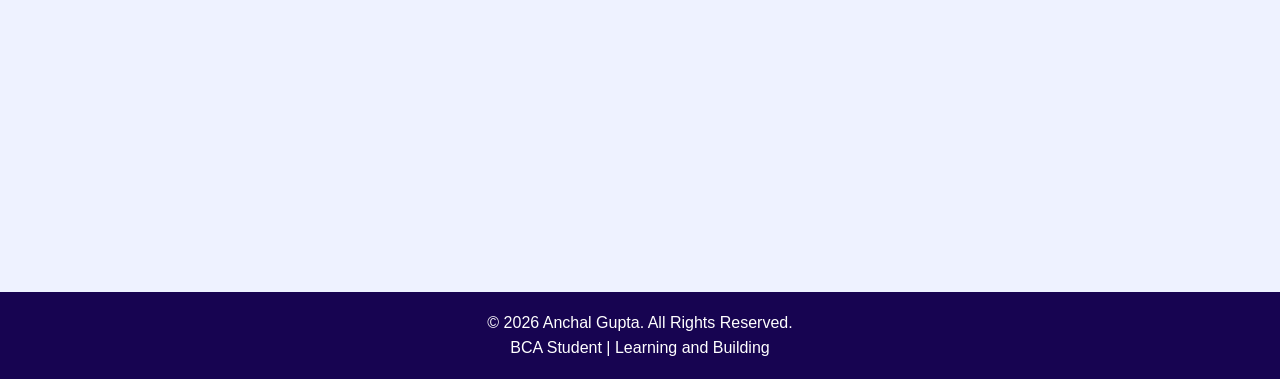
==== commit b4e8b93a: "Update index.html" ====
--- a/index.html
+++ b/index.html
@@ -52,7 +52,7 @@
 
     </div>
 
-    <div class="home-image-container">
+    <div class="hero-image-container">
         <img src="photo.jpeg" alt="Anchal Gupta">
     </div>
 
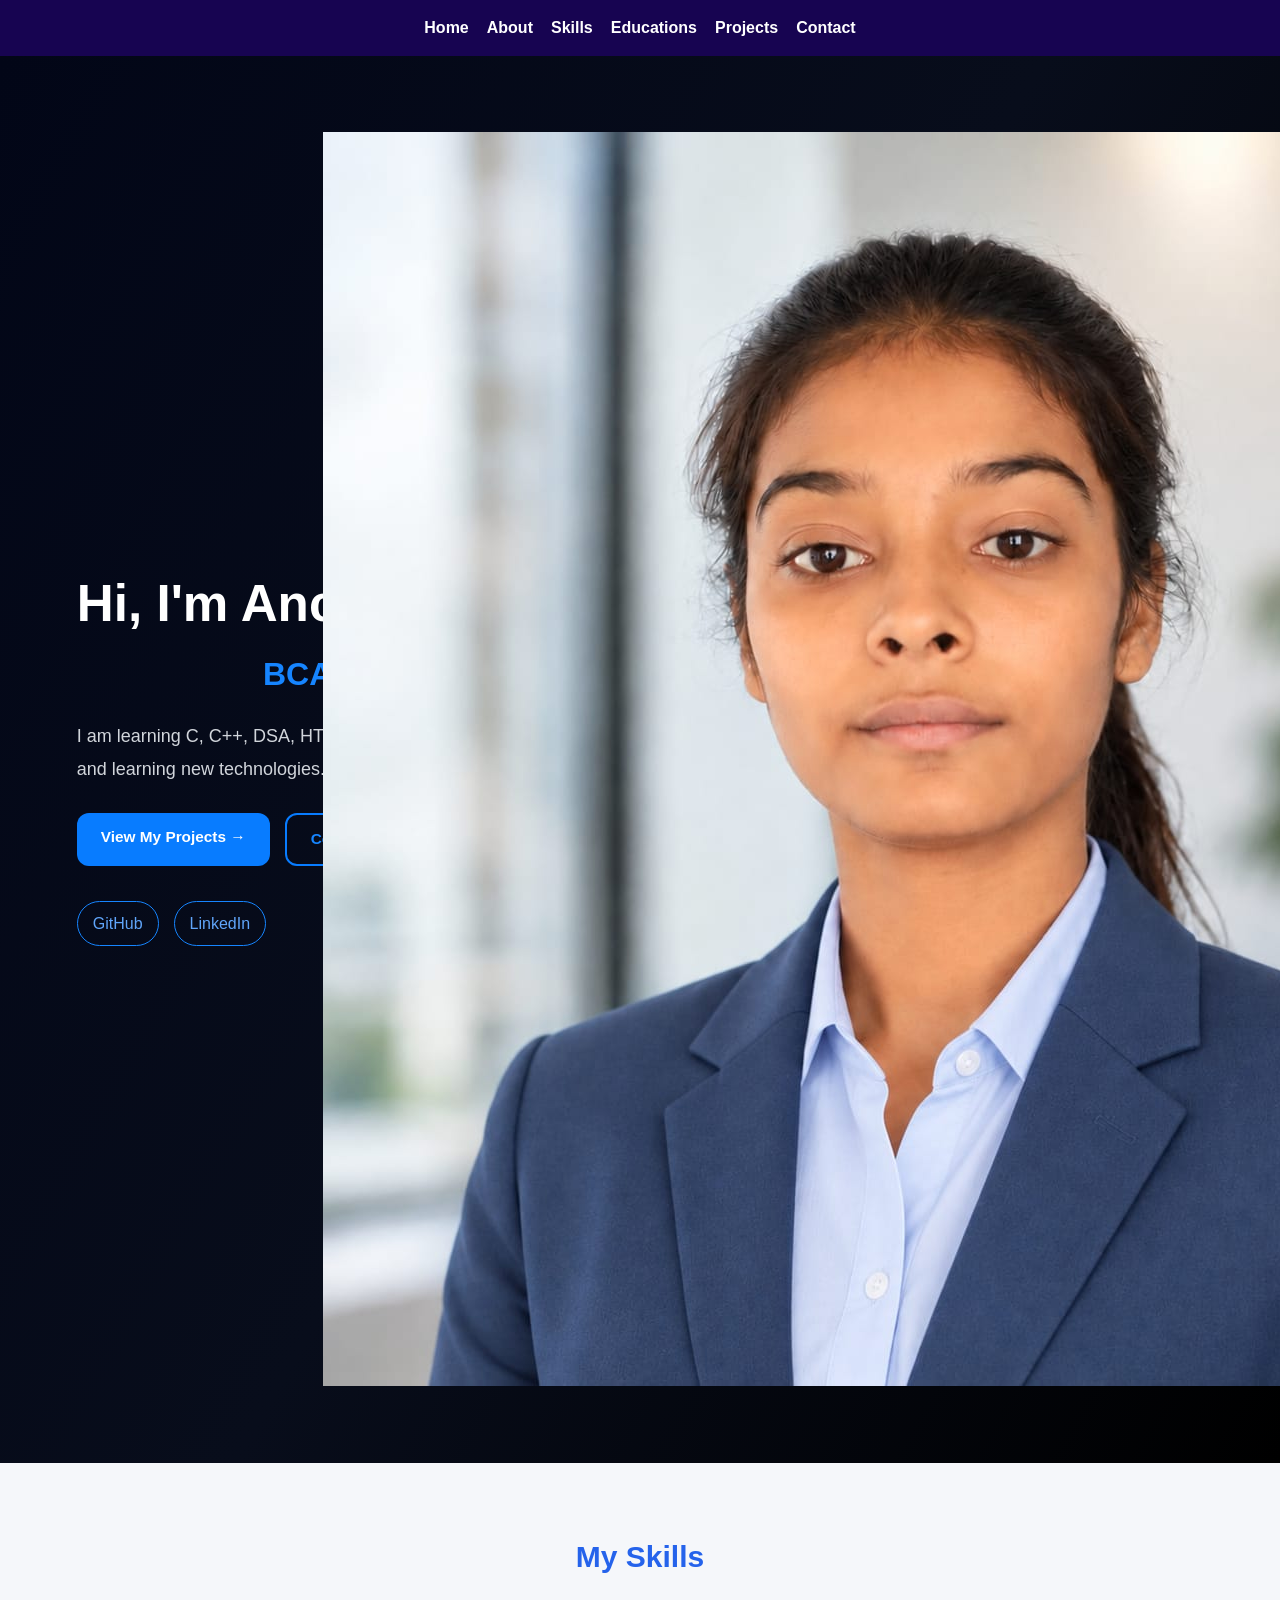
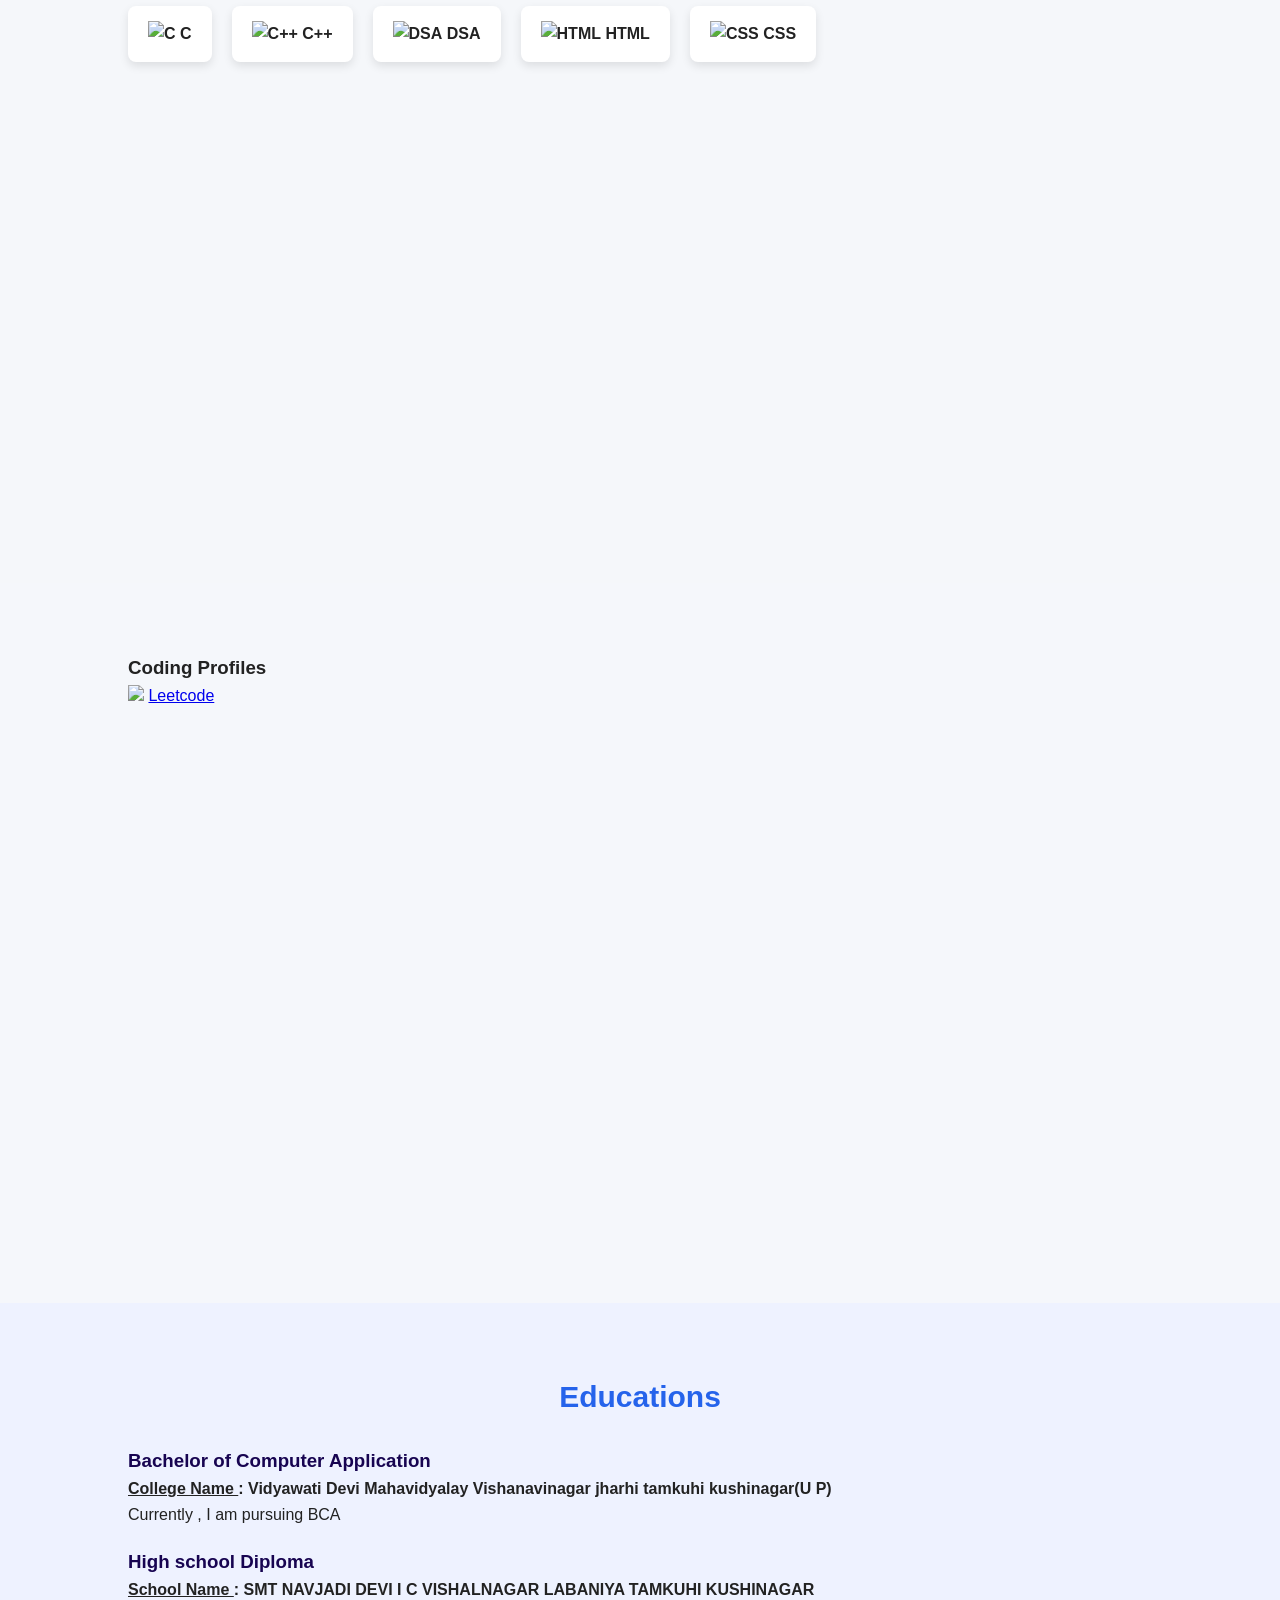
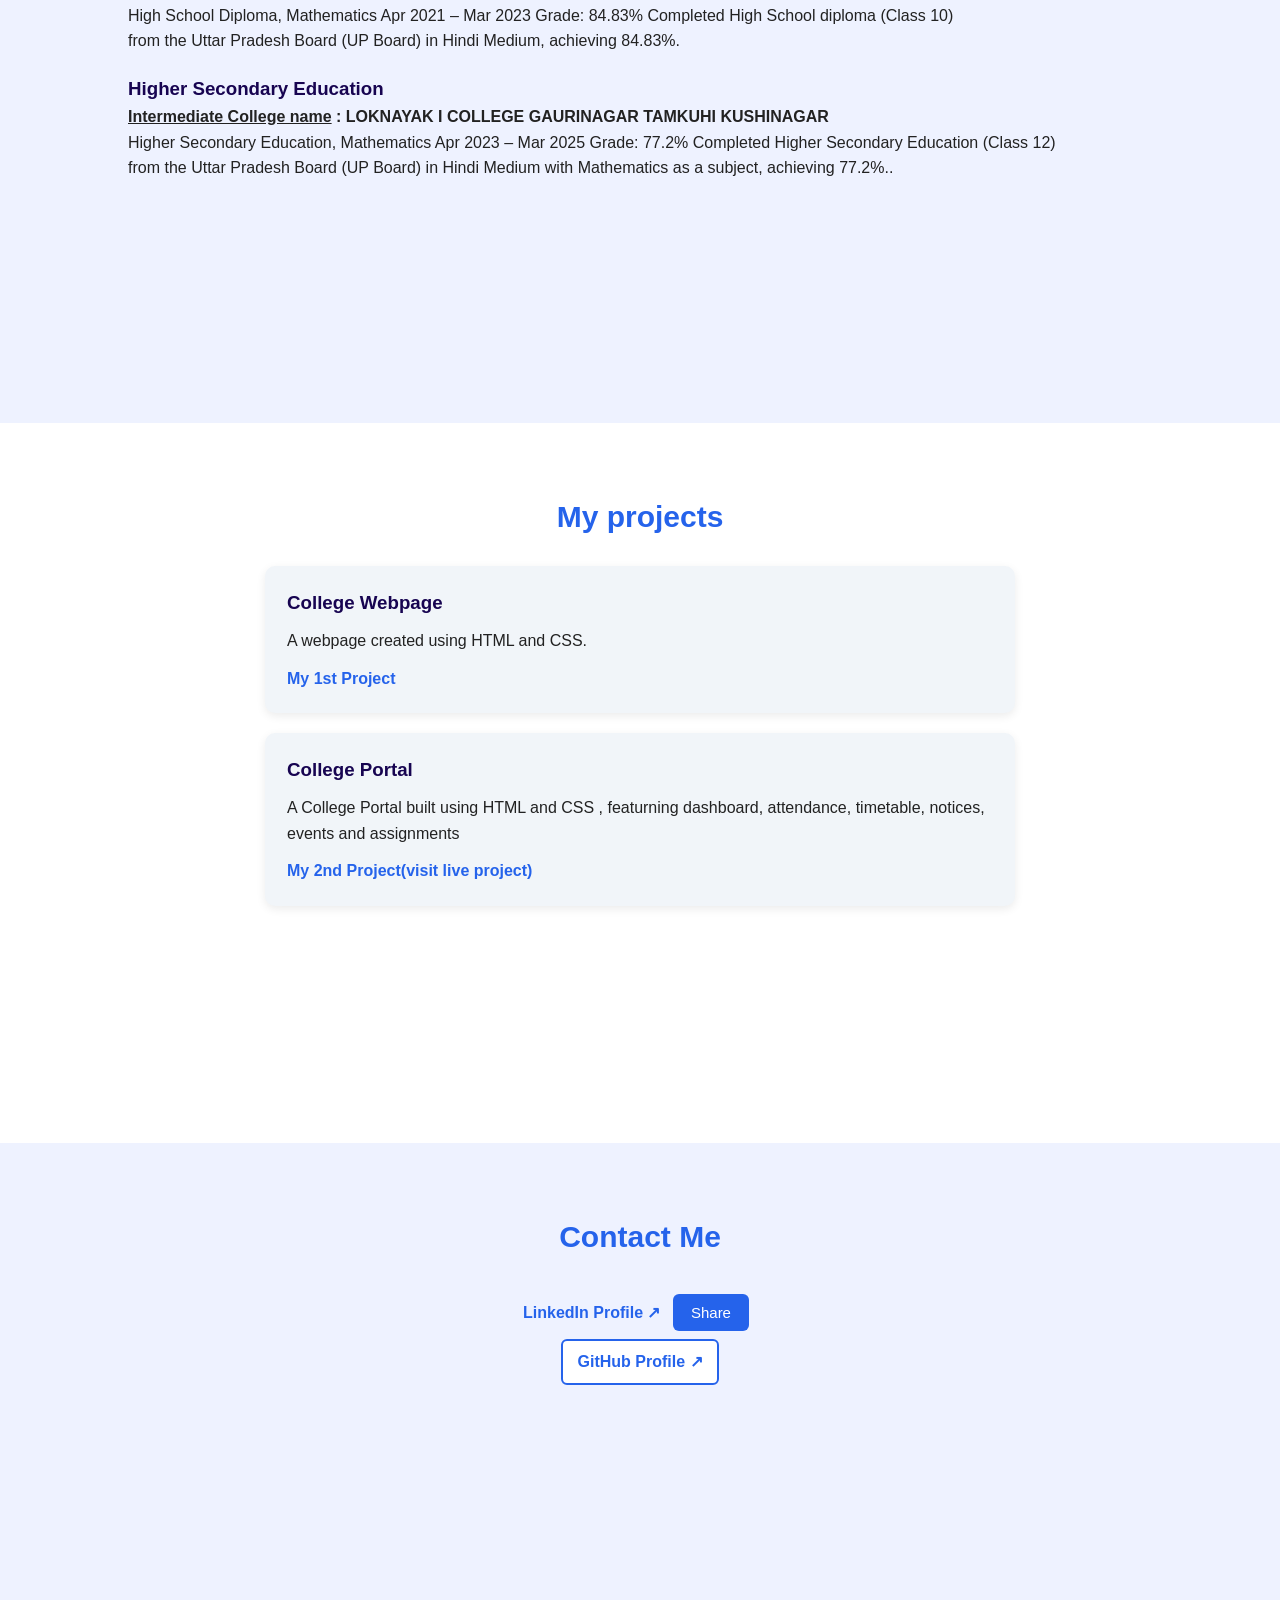
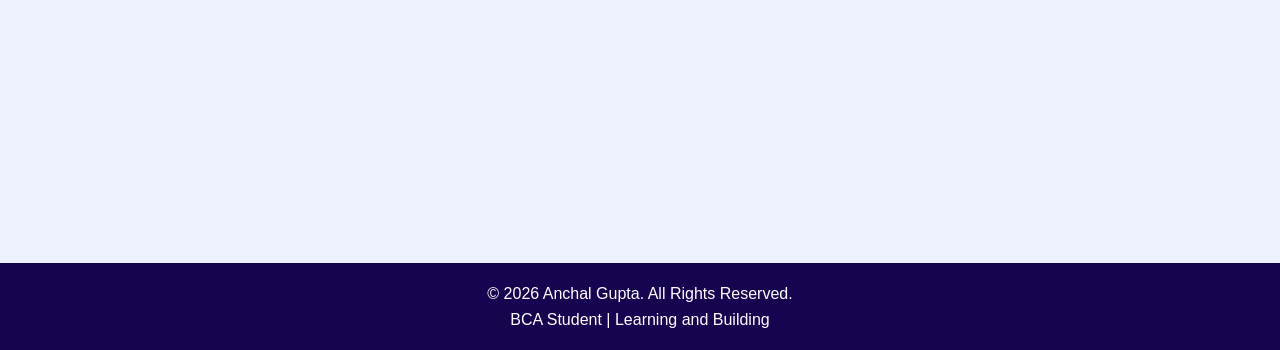
==== commit fe7a9c00: "Update index.html" ====
--- a/index.html
+++ b/index.html
@@ -15,7 +15,6 @@
         <a href="#educations">Educations</a>
         <a href="#projects">Projects</a>
         <a href="#contact">Contact</a>
-        <button id="themeButton">🌙 Dark Mode</button>
     </nav>
 <!-- home setion----- -->
 <section id="home">
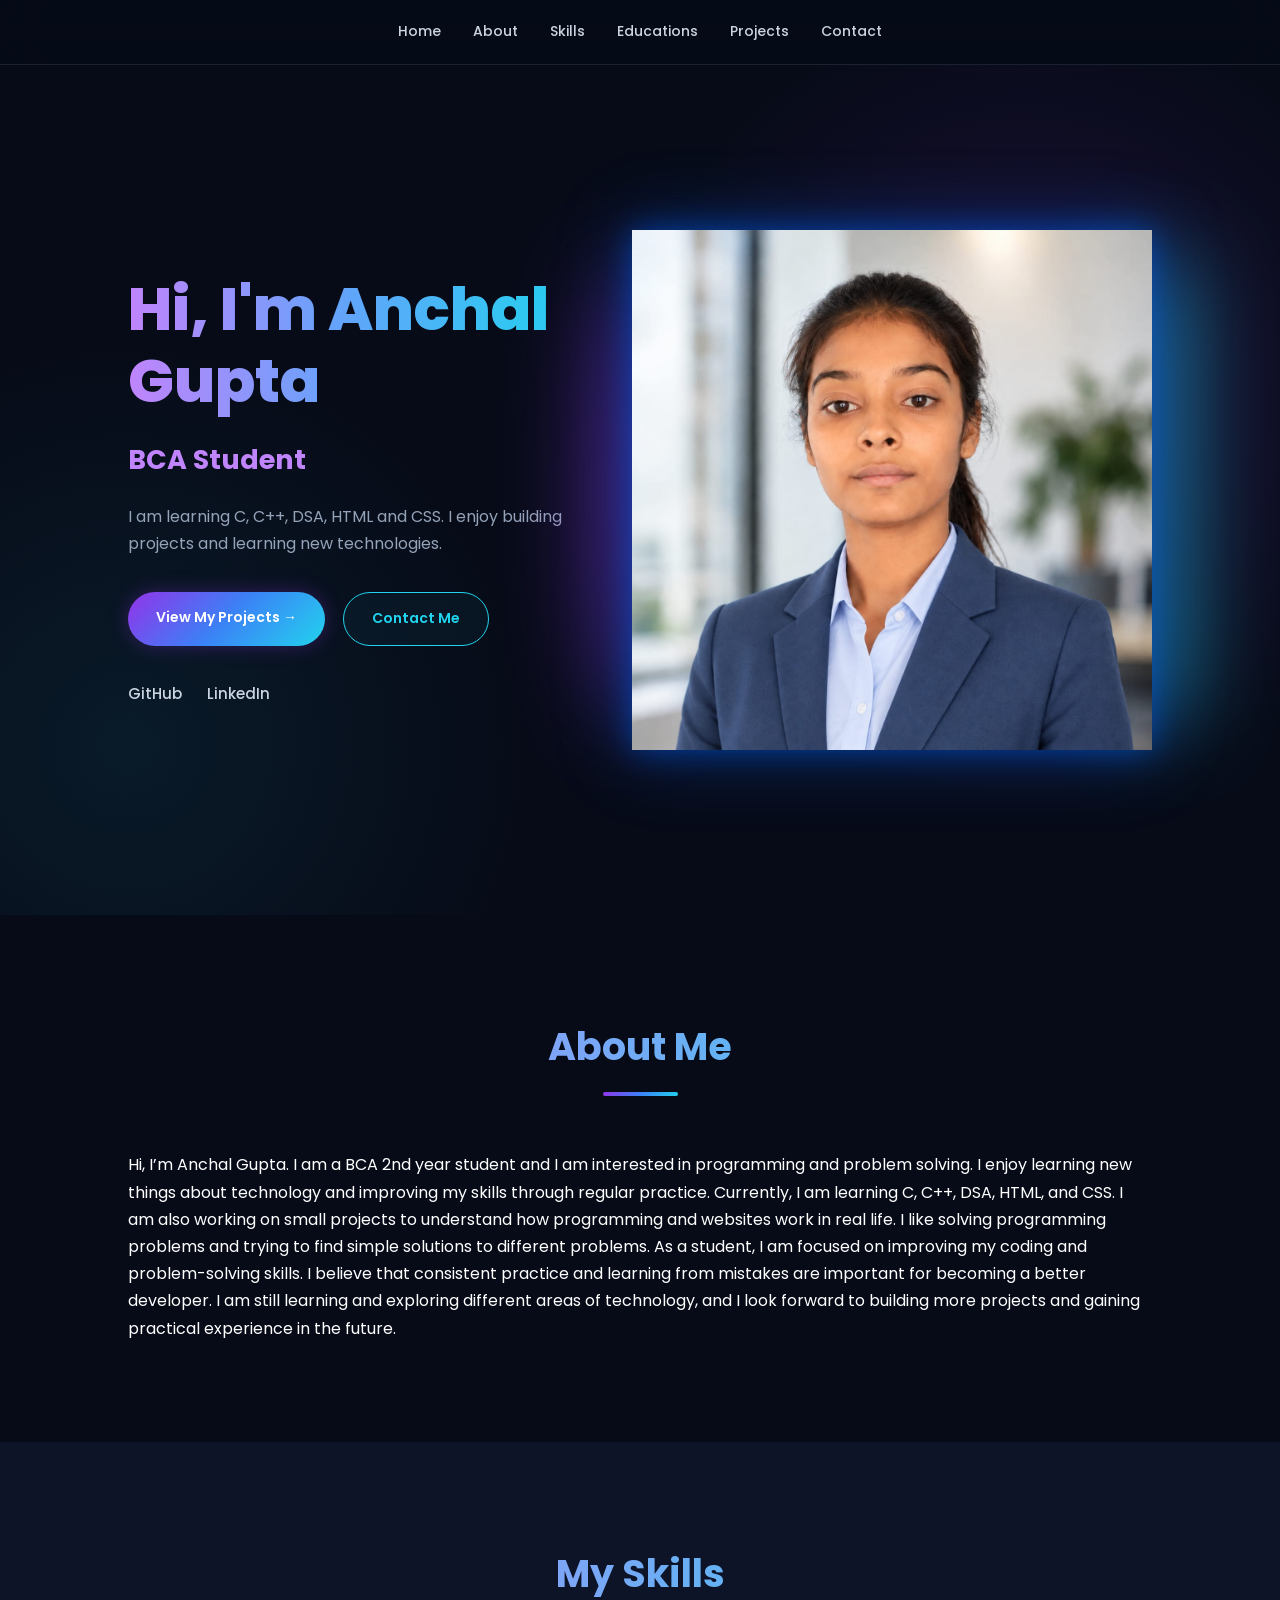
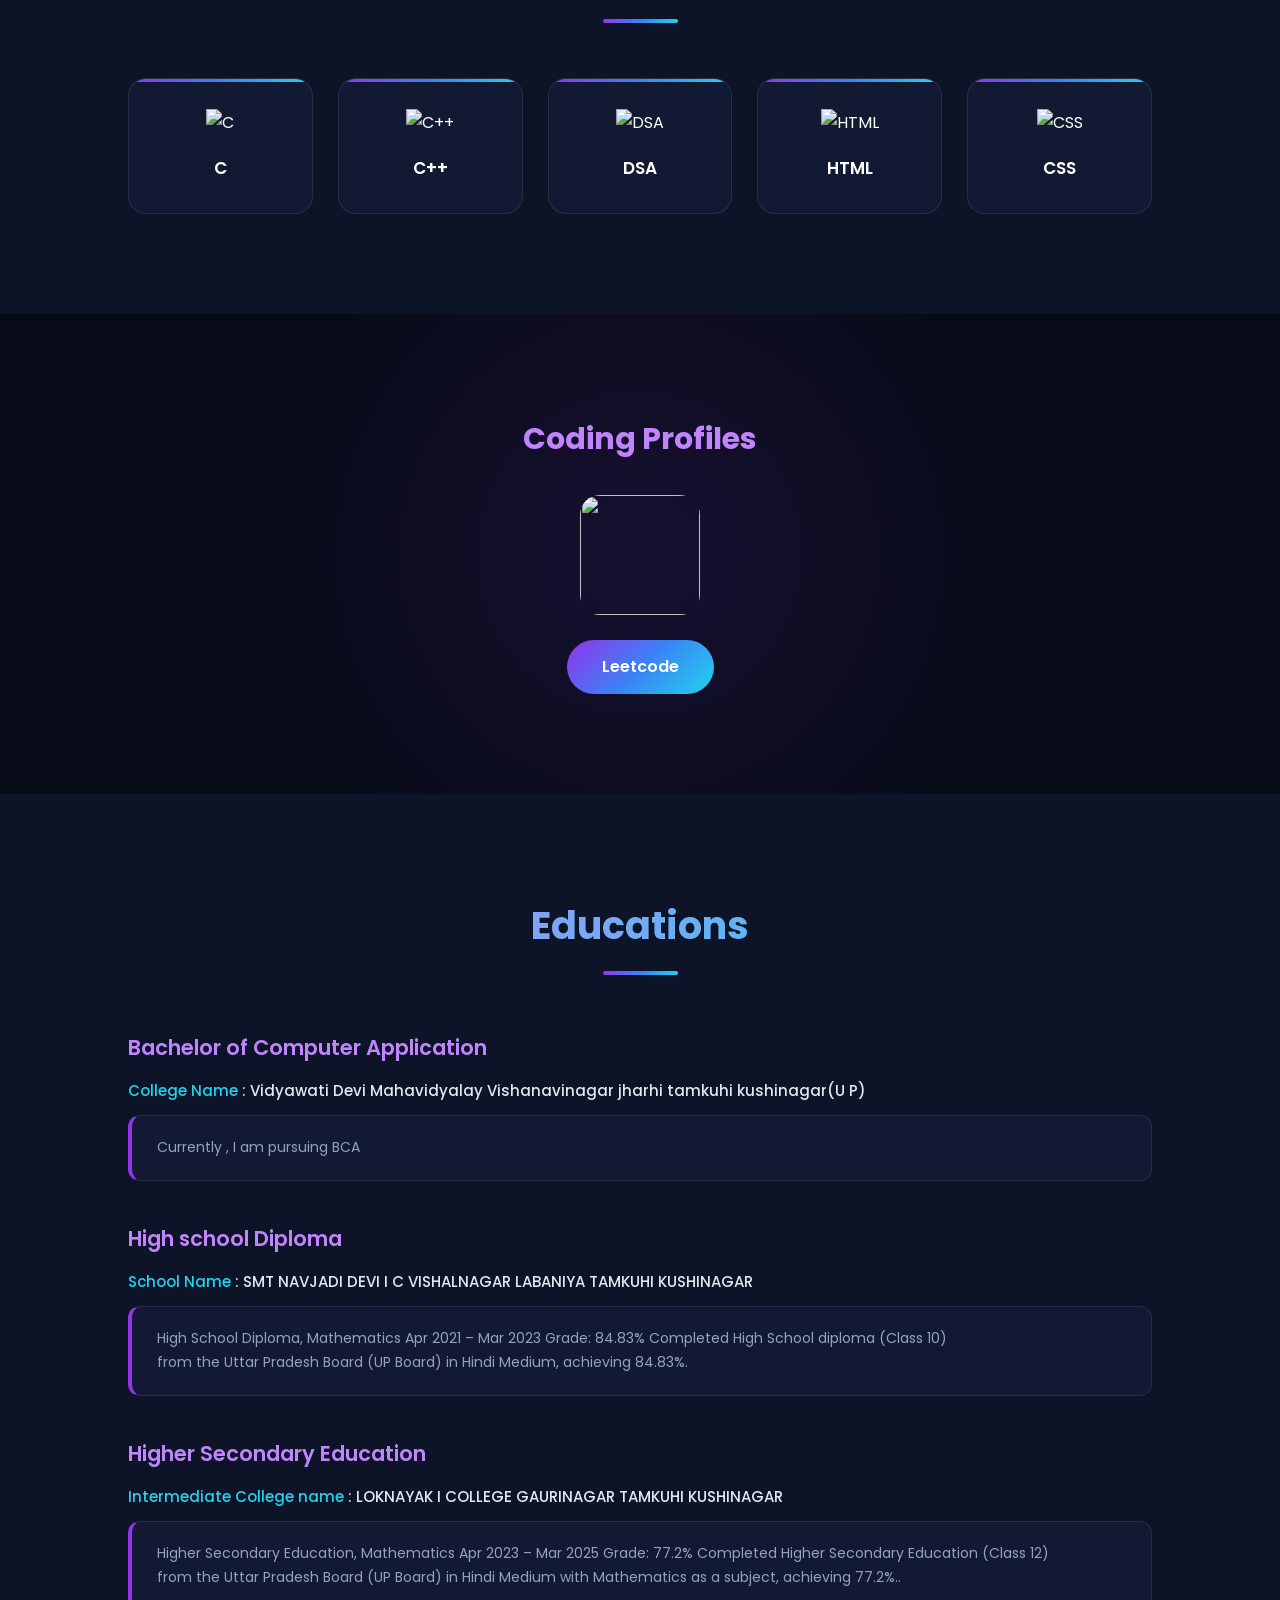
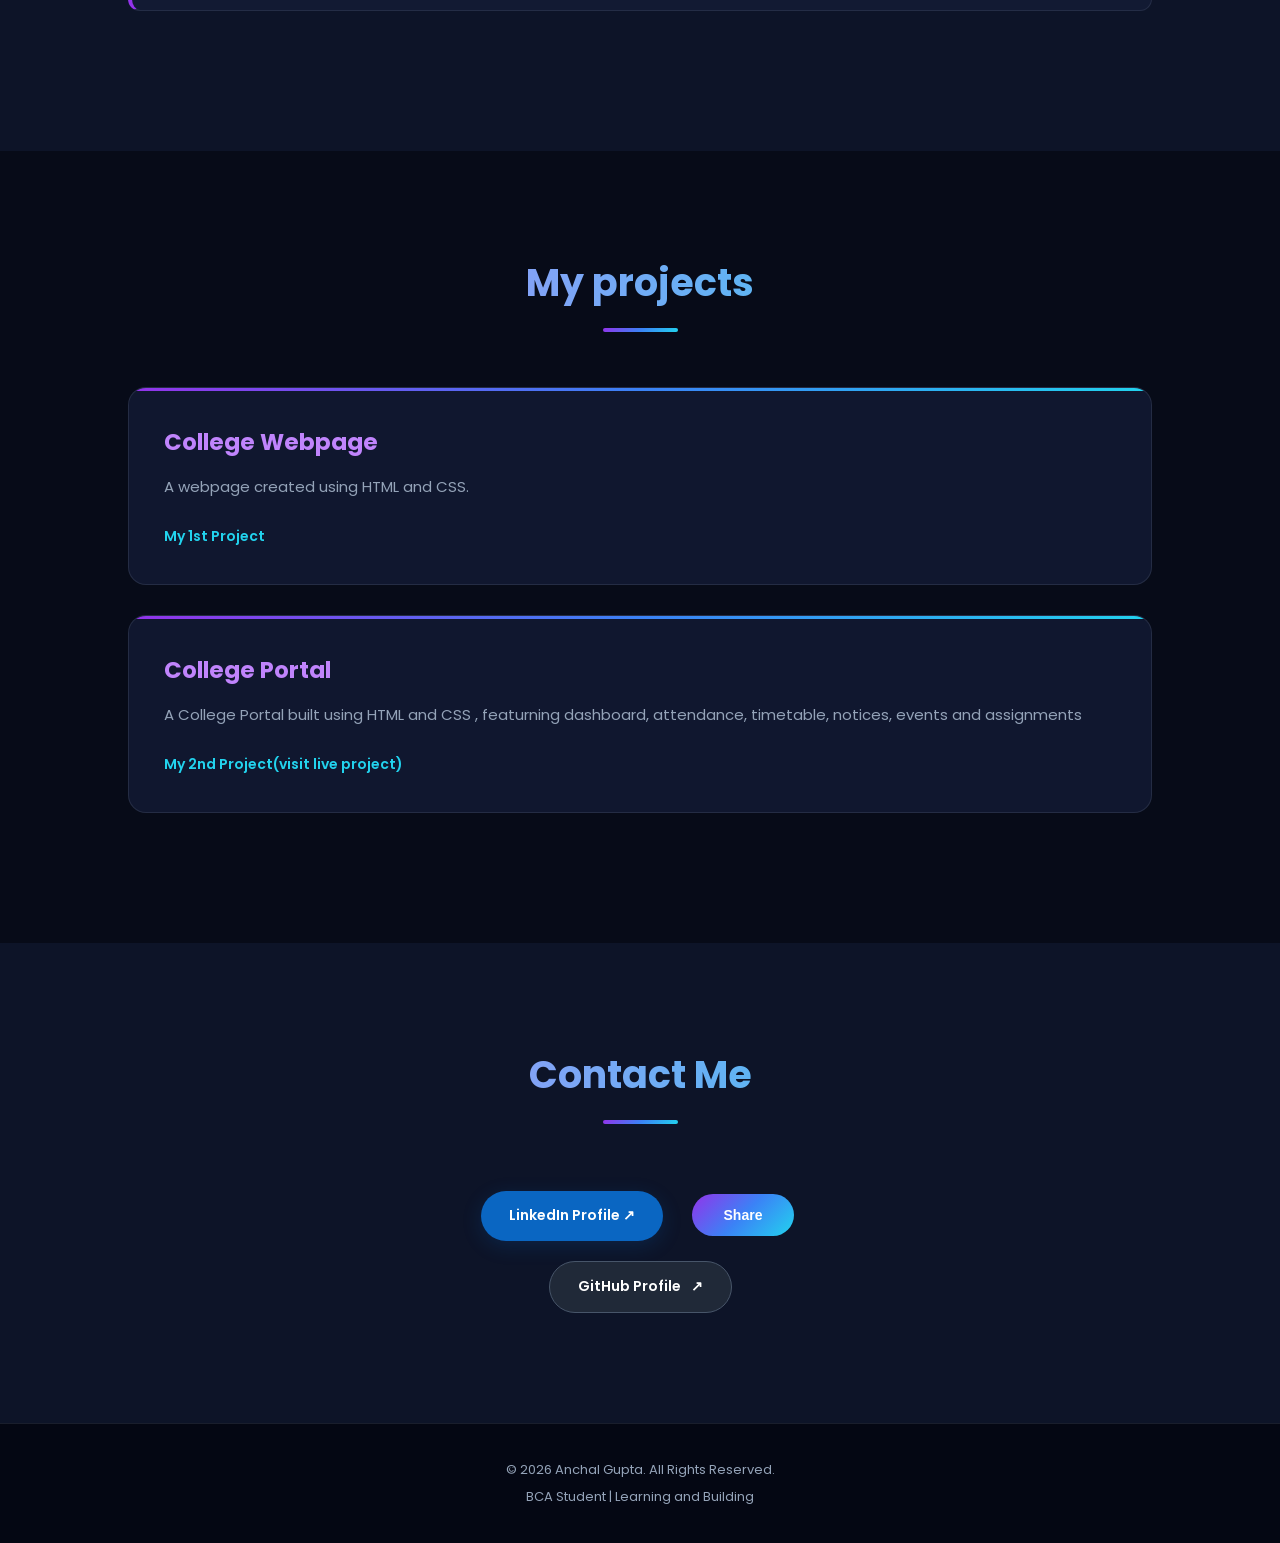
==== commit 031d1b96: "Update index.html" ====
--- a/index.html
+++ b/index.html
@@ -56,7 +56,22 @@
     </div>
 
 </section>
+    <!-- about section-----  -->
+<section id="about">
+        <h2>About Me </h2>
+        <p>
 
+            Hi, I’m Anchal Gupta. I am a BCA 2nd year student and I am interested in programming and problem solving. I
+            enjoy learning new things about technology and improving my skills through regular practice.
+            Currently, I am learning C, C++, DSA, HTML, and CSS. I am also working on small projects to understand how
+            programming and websites work in real life. I like solving programming problems and trying to find simple
+            solutions to different problems.
+            As a student, I am focused on improving my coding and problem-solving skills. I believe that consistent
+            practice and learning from mistakes are important for becoming a better developer.
+            I am still learning and exploring different areas of technology, and I look forward to building more
+            projects and gaining practical experience in the future.
+        </p>
+        </section>
         <!-- skills........... -->
         <section id="skills">
             <h2>My Skills </h2>
--- a/style.css
+++ b/style.css
@@ -1,5 +1,45 @@
 
-/* ========== GENERAL RESET ========== */
+/* =========================================
+   ANCHAL GUPTA - PREMIUM PORTFOLIO
+   Dark Navy + Purple + Cyan Theme
+========================================= */
+
+/* GOOGLE FONT */
+@import url('https://fonts.googleapis.com/css2?family=Poppins:wght@300;400;500;600;700;800&display=swap');
+
+
+/* =========================================
+   1. ROOT VARIABLES
+========================================= */
+
+:root {
+    --bg: #070b18;
+    --bg-light: #0d1428;
+    --card: rgba(20, 29, 55, 0.75);
+
+    --purple: #9333ea;
+    --purple-light: #c084fc;
+    --blue: #3b82f6;
+    --cyan: #22d3ee;
+
+    --white: #ffffff;
+    --text: #cbd5e1;
+    --muted: #94a3b8;
+
+    --border: rgba(148, 163, 184, 0.15);
+
+    --gradient: linear-gradient(
+        135deg,
+        #9333ea,
+        #3b82f6,
+        #22d3ee
+    );
+}
+
+
+/* =========================================
+   2. GLOBAL STYLING
+========================================= */
 
 * {
     margin: 0;
@@ -9,564 +49,1117 @@
 
 html {
     scroll-behavior: smooth;
-    scroll-padding-top: 80px;
+    scroll-padding-top: 85px;
 }
 
 body {
-    font-family: Arial, sans-serif;
-    background-color: #f5f7fb;
-    color: #222;
-    line-height: 1.6;
-    transition: background-color 0.3s, color 0.3s;
-}
-
-/* ========== NAVBAR ========== */
+    font-family: 'Poppins', sans-serif;
+    background: var(--bg);
+    color: var(--white);
+    line-height: 1.7;
+    overflow-x: hidden;
+}
+
+/* Custom Selection */
+
+::selection {
+    background: var(--purple);
+    color: white;
+}
+
+/* Scrollbar */
+
+::-webkit-scrollbar {
+    width: 9px;
+}
+
+::-webkit-scrollbar-track {
+    background: var(--bg);
+}
+
+::-webkit-scrollbar-thumb {
+    background: linear-gradient(
+        var(--purple),
+        var(--blue)
+    );
+    border-radius: 20px;
+}
+
+section {
+    padding: 100px 10%;
+    position: relative;
+}
+
+
+/* =========================================
+   3. NAVIGATION BAR
+========================================= */
 
 nav {
-    background-color: #170451;
-    padding: 15px 20px;
+    position: sticky;
+    top: 0;
+    z-index: 1000;
+
     display: flex;
     justify-content: center;
     align-items: center;
-    flex-wrap: wrap;
-    gap: 18px;
-    position: sticky;
-    top: 0;
-    z-index: 1000;
+    gap: 32px;
+
+    padding: 20px 5%;
+
+    background: rgba(7, 11, 24, 0.85);
+    backdrop-filter: blur(18px);
+
+    border-bottom: 1px solid var(--border);
 }
 
 nav a {
-    color: white;
+    position: relative;
+
+    color: var(--text);
     text-decoration: none;
-    font-weight: bold;
-    transition: color 0.3s;
+
+    font-size: 14px;
+    font-weight: 500;
+
+    transition: 0.3s ease;
 }
 
 nav a:hover {
-    color: #facc15;
-}
-
-/* ========== COMMON SECTION ========== */
-
-section {
-    min-height: 80vh;
-    padding: 70px 10%;
-    scroll-margin-top: 80px;
-}
-
-section h2 {
-    color: #2563eb;
-    text-align: center;
-    margin-bottom: 25px;
-    font-size: 30px;
-}
-
-/* ========== HOME SECTION ========== */
+    color: var(--cyan);
+}
+
+nav a::after {
+    content: "";
+
+    position: absolute;
+    left: 0;
+    bottom: -7px;
+
+    width: 0;
+    height: 2px;
+
+    background: var(--gradient);
+    border-radius: 10px;
+
+    transition: 0.3s;
+}
+
+nav a:hover::after {
+    width: 100%;
+}
+
+
+/* =========================================
+   4. HOME / HERO SECTION
+========================================= */
 
 #home {
     min-height: 90vh;
-    min-height: 90svh;
-    padding: clamp(35px, 6vw, 80px);
 
     display: flex;
     justify-content: space-between;
     align-items: center;
-    gap: clamp(25px, 4vw, 60px);
+
+    gap: 60px;
 
     background:
         radial-gradient(
-            circle at 75% 55%,
-            rgba(0, 90, 255, 0.35),
-            transparent 40%
+            circle at 80% 40%,
+            rgba(147, 51, 234, 0.16),
+            transparent 35%
         ),
-        linear-gradient(120deg, #020617, #080d1b, #000000);
-
-    color: white;
+        radial-gradient(
+            circle at 10% 80%,
+            rgba(34, 211, 238, 0.08),
+            transparent 30%
+        );
+
+    overflow: hidden;
+}
+
+
+/* HOME CONTENT */
+
+.home-content {
+    flex: 1;
+    max-width: 650px;
+}
+
+.home-content h1 {
+    font-size: clamp(35px, 5vw, 60px);
+    font-weight: 800;
+    line-height: 1.2;
+
+    margin-bottom: 20px;
+
+    background: linear-gradient(
+        90deg,
+        #c084fc,
+        #60a5fa,
+        #22d3ee
+    );
+
+    background-clip: text;
+    -webkit-background-clip: text;
+    color: transparent;
+}
+
+.home-content h2 {
+    font-size: 27px;
+    color: var(--purple-light);
+
     text-align: left;
-    flex-wrap: wrap;
-}
-
-.home-content {
-    flex: 1 1 350px;
-    min-width: 0;
-    max-width: 650px;
-}
-
-.home-content h1 {
-    color: white;
-    font-size: clamp(28px, 4vw, 52px);
-    line-height: 1.2;
-    margin-bottom: 15px;
-}
-
-.home-content h2 {
-    color: #1685ff;
-    font-size: clamp(22px, 2.5vw, 34px);
     margin-bottom: 20px;
 }
 
+.home-content h2::after {
+    display: none;
+}
+
 .home-content p {
-    color: #d1d5db;
-    font-size: clamp(14px, 1.5vw, 18px);
-    line-height: 1.8;
-    margin-bottom: 28px;
-}
-
-/* HOME BUTTONS */
+    color: var(--muted);
+    font-size: 16px;
+
+    max-width: 550px;
+    margin-bottom: 35px;
+}
+
+
+/* =========================================
+   5. HERO BUTTONS
+========================================= */
 
 .home-buttons {
     display: flex;
+    gap: 18px;
     flex-wrap: wrap;
-    gap: 15px;
+
     margin-bottom: 35px;
 }
 
-.home-buttons a {
+.primary-btn,
+.secondary-btn {
     display: inline-block;
-    padding: 12px clamp(15px, 2vw, 24px);
-    border-radius: 12px;
+
+    padding: 14px 28px;
+
+    border-radius: 50px;
     text-decoration: none;
-    font-weight: bold;
-    font-size: clamp(13px, 1.2vw, 16px);
-    transition: 0.3s;
+
+    font-size: 14px;
+    font-weight: 600;
+
+    transition: all 0.35s ease;
 }
 
 .primary-btn {
-    background: #087cff;
     color: white;
+    background: var(--gradient);
+
+    box-shadow: 0 0 20px rgba(147, 51, 234, 0.3);
+}
+
+.primary-btn:hover {
+    transform: translateY(-5px);
+
+    box-shadow:
+        0 8px 30px rgba(147, 51, 234, 0.5);
 }
 
 .secondary-btn {
-    border: 2px solid #087cff;
-    color: #1685ff;
-}
-
-.home-buttons a:hover {
-    transform: translateY(-4px);
-    box-shadow: 0 0 20px rgba(0, 124, 255, 0.4);
-}
-
-/* SOCIAL LINKS */
+    color: var(--cyan);
+
+    border: 1px solid var(--cyan);
+    background: rgba(34, 211, 238, 0.04);
+}
+
+.secondary-btn:hover {
+    background: var(--cyan);
+    color: #07111f;
+
+    transform: translateY(-5px);
+}
+
+
+/* =========================================
+   6. SOCIAL LINKS
+========================================= */
 
 .social-links {
     display: flex;
-    flex-wrap: wrap;
-    gap: 15px;
+    gap: 25px;
 }
 
 .social-links a {
-    color: #60a5fa;
+    color: var(--text);
     text-decoration: none;
-    border: 1px solid #1685ff;
-    padding: 9px 15px;
-    border-radius: 25px;
+
+    font-size: 15px;
+    font-weight: 500;
+
     transition: 0.3s;
 }
 
 .social-links a:hover {
-    background: #087cff;
-    color: white;
-}
-
-/* HOME PROFILE PHOTO */
+    color: var(--cyan);
+    transform: translateY(-3px);
+}
+
+
+/* home section image  */
+/* PROFILE IMAGE - NO SHAPE */
 
 .hero-image-container {
     position: relative;
-    width: 45%;
-    display: flex;
-    justify-content: center;
-    align-items: flex-end;
-}
-
-
-.hero-image {
-    max-width: 100%;
-    height: auto;
+
+    flex: 0 0 330px;
+    width: 330px;
+    height: 380px;
+
+    background: transparent;
+    border: none;
+    border-radius: 0;
+    padding: 0;
+
+    box-shadow: none;
+
+    animation: floating 4s ease-in-out infinite;
+}
+
+/* ORIGINAL TRANSPARENT IMAGE */
+
+/* IMAGE SIZE */
+.hero-image-container {
+    width: 520px;
+    height: 650px;
+    flex: 0 0 520px;
+    background: transparent;
+    border: none;
+    box-shadow: none;
+    padding: 0;
+}
+
+/* PHOTO WITH BLUE GLOW */
+.hero-image-container img {
+    width: 100%;
+    height: 100%;
     object-fit: contain;
-    filter: drop-shadow(0px 0px 40px rgba(37, 99, 235, 0.9)) 
-            drop-shadow(0px 0px 80px rgba(29, 78, 216, 0.6));
-}
-
-/* ========== ABOUT ========== */
-
-#about {
-    background-color: white;
-}
-
-#about p {
-    max-width: 850px;
-    margin: 0 auto;
+    object-position: center bottom;
+
+    background: transparent;
+    border: none;
+    border-radius: 0;
+
+    filter:
+        drop-shadow(0 0 12px rgba(0, 102, 255, 0.45))
+        drop-shadow(0 0 28px rgba(0, 102, 255, 0.35))
+        drop-shadow(0 0 50px rgba(0, 102, 255, 0.25));
+
+    animation: photoGlow 3s ease-in-out infinite alternate;
+}
+
+/* SOFT LIGHT ANIMATION */
+@keyframes photoGlow {
+    from {
+        filter:
+            drop-shadow(0 0 10px rgba(0, 102, 255, 0.3))
+            drop-shadow(0 0 25px rgba(0, 102, 255, 0.2));
+    }
+    to {
+        filter:
+            drop-shadow(0 0 18px rgba(0, 102, 255, 0.6))
+            drop-shadow(0 0 40px rgba(0, 102, 255, 0.4));
+    }
+}
+
+/* MOBILE */
+@media (max-width: 650px) {
+    .hero-image-container {
+        width: 280px;
+        height: 360px;
+        flex: none;
+    }
+}
+
+/* Outer Glow */
+
+.hero-image-container::before {
+    content: "";
+
+    position: absolute;
+    inset: -12px;
+
+    border-radius: 50%;
+    border: 2px dashed rgba(192, 132, 252, 0.5);
+
+    animation: rotate 15s linear infinite;
+}
+
+/* Profile Image */
+
+.hero-image-container img {
+    width: 100%;
+    height: 100%;
+
+    object-fit: cover;
+    object-position: center;
+
+    border-radius: 50%;
+    border: 6px solid var(--bg);
+
+    display: block;
+}
+
+
+/* Image Animation */
+
+@keyframes floating {
+    0%, 100% {
+        transform: translateY(0);
+    }
+
+    50% {
+        transform: translateY(-15px);
+    }
+}
+
+@keyframes rotate {
+    from {
+        transform: rotate(0deg);
+    }
+
+    to {
+        transform: rotate(360deg);
+    }
+}
+
+
+/* =========================================
+   8. COMMON SECTION HEADINGS
+========================================= */
+
+section > h2 {
     text-align: center;
+
+    font-size: 38px;
+    font-weight: 700;
+
+    margin-bottom: 55px;
+
+    background: linear-gradient(
+        90deg,
+        #c084fc,
+        #22d3ee
+    );
+
+    background-clip: text;
+    -webkit-background-clip: text;
+    color: transparent;
+}
+
+section > h2::after {
+    content: "";
+
+    display: block;
+
+    width: 75px;
+    height: 4px;
+
+    margin: 13px auto 0;
+
+    background: var(--gradient);
+    border-radius: 20px;
+}
+
+
+/* =========================================
+   9. SKILLS SECTION
+========================================= */
+
+#skills {
+    background: var(--bg-light);
+}
+
+#skills ul {
+    list-style: none;
+
+    display: grid;
+
+    grid-template-columns:
+        repeat(auto-fit, minmax(180px, 1fr));
+
+    gap: 25px;
+}
+
+#skills li {
+    position: relative;
+
+    background: var(--card);
+
+    border: 1px solid var(--border);
+    border-radius: 18px;
+
+    padding: 30px 20px;
+
+    text-align: center;
+
+    overflow: hidden;
+
+    transition: all 0.35s ease;
+}
+
+#skills li::before {
+    content: "";
+
+    position: absolute;
+    top: 0;
+    left: 0;
+
+    width: 100%;
+    height: 3px;
+
+    background: var(--gradient);
+}
+
+#skills li:hover {
+    transform: translateY(-10px);
+
+    border-color: var(--purple);
+
+    box-shadow:
+        0 12px 35px rgba(147, 51, 234, 0.2);
+}
+
+#skills li img {
+    width: 100px;
+    height: 100px;
+
+    object-fit: contain;
+
+    margin-bottom: 18px;
+
+    transition: 0.4s;
+}
+
+#skills li:hover img {
+    transform: scale(1.12);
+}
+
+#skills li span {
+    display: block;
+
+    color: var(--white);
+
     font-size: 17px;
-}
-
-/* ========== SKILLS ========== */
-
-#skills {
-    background-color: #f5f7fa;
-}
-
-#skills ul {
-    display: flex;
-    flex-direction: row;
-    flex-wrap: wrap;
-    justify-content: flex-start;
-    gap: 20px;
-    list-style: none;
-}
-
-#skills li {
-    background-color: white;
-    padding: 15px 20px;
-    border-radius: 8px;
-    box-shadow: 0 4px 10px rgba(0, 0, 0, 0.1);
-    font-weight: bold;
-    transition: transform 0.3s ease;
-    cursor: pointer;
-}
-
-#skills li img {
-    max-width: 100%;
-    height: auto;
+    font-weight: 600;
+}
+
+
+/* =========================================
+   10. CODING PROFILES
+========================================= */
+
+#learning\ coding {
+    text-align: center;
+
+    background:
+        radial-gradient(
+            circle at center,
+            rgba(147, 51, 234, 0.12),
+            transparent 55%
+        );
+}
+
+#learning\ coding h3 {
+    color: var(--purple-light);
+
+    font-size: 30px;
+    margin-bottom: 30px;
+}
+
+#learning\ coding img {
+    width: 120px;
+    height: 120px;
+
     object-fit: contain;
-}
-
-#skills li:hover {
-    transform: translateY(-8px);
-}
-
-/* ========== LEARNING CODING ========== */
-
-#learning-coding {
-    background-color: white;
-    text-align: center;
-}
-
-/* ========== EDUCATION ========== */
+
+    display: block;
+    margin: 0 auto 25px;
+
+    border-radius: 20px;
+
+    transition: 0.3s;
+}
+
+#learning\ coding img:hover {
+    transform: scale(1.1);
+}
+
+#learning\ coding a {
+    display: inline-block;
+
+    padding: 13px 35px;
+
+    background: var(--gradient);
+
+    color: white;
+    text-decoration: none;
+
+    border-radius: 50px;
+
+    font-weight: 600;
+
+    transition: 0.3s;
+}
+
+#learning\ coding a:hover {
+    transform: translateY(-5px);
+
+    box-shadow:
+        0 8px 25px rgba(147, 51, 234, 0.4);
+}
+
+
+/* =========================================
+   11. EDUCATION SECTION
+========================================= */
 
 #educations {
-    background-color: #eef2ff;
+    background: var(--bg-light);
 }
 
 #educations h3 {
-    color: #170451;
-    margin-top: 20px;
+    font-size: 21px;
+    font-weight: 600;
+
+    color: var(--purple-light);
+
+    margin-bottom: 12px;
+}
+
+#educations h4 {
+    color: #e2e8f0;
+
+    font-size: 15px;
+    font-weight: 500;
+
+    margin-bottom: 12px;
+}
+
+#educations h4 u {
+    color: var(--cyan);
+    text-decoration: none;
 }
 
 #educations p {
-    margin-bottom: 15px;
-}
-
-/* ========== PROJECTS ========== */
+    position: relative;
+
+    background: var(--card);
+
+    border: 1px solid var(--border);
+    border-left: 4px solid var(--purple);
+
+    border-radius: 12px;
+
+    padding: 20px 25px;
+
+    color: var(--muted);
+
+    font-size: 14px;
+
+    margin-bottom: 40px;
+
+    transition: 0.3s;
+}
+
+#educations p:hover {
+    border-left-color: var(--cyan);
+
+    transform: translateX(7px);
+
+    box-shadow:
+        0 8px 25px rgba(59, 130, 246, 0.12);
+}
+
+
+/* =========================================
+   12. PROJECTS SECTION
+========================================= */
 
 #projects {
-    background-color: white;
+    background: var(--bg);
 }
 
 #projects > div {
-    background-color: #f1f5f9;
-    padding: 22px;
-    margin: 20px auto;
-    max-width: 750px;
-    border-radius: 10px;
-    box-shadow: 0 3px 10px rgba(0, 0, 0, 0.08);
-    transition: transform 0.3s;
+    position: relative;
+
+    background: var(--card);
+
+    border: 1px solid var(--border);
+    border-radius: 18px;
+
+    padding: 35px;
+
+    margin-bottom: 30px;
+
+    overflow: hidden;
+
+    transition: all 0.35s ease;
+}
+
+#projects > div::before {
+    content: "";
+
+    position: absolute;
+    top: 0;
+    left: 0;
+
+    height: 3px;
+    width: 100%;
+
+    background: var(--gradient);
 }
 
 #projects > div:hover {
-    transform: translateY(-5px);
+    transform: translateY(-9px);
+
+    border-color: var(--purple);
+
+    box-shadow:
+        0 15px 40px rgba(147, 51, 234, 0.16);
 }
 
 #projects h3 {
-    color: #170451;
-    margin-bottom: 10px;
+    font-size: 23px;
+    color: var(--purple-light);
+
+    margin-bottom: 12px;
 }
 
 #projects p {
-    margin-bottom: 12px;
+    font-size: 15px;
+    color: var(--muted);
+
+    margin-bottom: 22px;
 }
 
 #projects a {
     display: inline-block;
-    color: #2563eb;
-    font-weight: bold;
+
+    color: var(--cyan);
+
     text-decoration: none;
+    font-size: 14px;
+    font-weight: 600;
+
+    transition: 0.3s;
 }
 
 #projects a:hover {
-    text-decoration: underline;
-}
-
-/* ========== CONTACT ========== */
+    color: var(--purple-light);
+
+    letter-spacing: 1px;
+}
+
+
+/* =========================================
+   13. CONTACT SECTION
+========================================= */
 
 #contact {
-    background-color: #eef2ff;
     text-align: center;
-}
-
-#contact p {
-    margin: 12px 0;
-}
-
-#contact a {
-    color: #2563eb;
+
+    background: var(--bg-light);
+}
+
+.linkedin-link,
+.github-link {
+    display: inline-flex;
+
+    align-items: center;
+    justify-content: center;
+
+    gap: 10px;
+
+    padding: 13px 28px;
+    margin: 10px;
+
+    border-radius: 50px;
+
     text-decoration: none;
-    font-weight: bold;
-}
-
-#contact a:hover {
-    text-decoration: underline;
-}
-
-/* GITHUB LINK */
+
+    font-size: 14px;
+    font-weight: 600;
+
+    transition: 0.3s;
+}
+
+.linkedin-link {
+    background: #0a66c2;
+    color: white;
+
+    box-shadow: 0 5px 20px rgba(10, 102, 194, 0.2);
+}
+
+.linkedin-link:hover {
+    background: #084d91;
+    transform: translateY(-5px);
+}
 
 .github-link {
-    background-color: white;
-    color: #2563eb;
-    border: 2px solid #2563eb;
-    padding: 8px 14px;
-    border-radius: 6px;
+    background: #202938;
+    color: white;
+
+    border: 1px solid #475569;
+}
+
+.github-link:hover {
+    background: #9333ea;
+    border-color: #9333ea;
+
+    transform: translateY(-5px);
+}
+
+
+/* SHARE BUTTON */
+
+#shareButton {
     display: inline-block;
-}
-
-/* SHARE AND DARK MODE BUTTONS */
-
-#shareButton,
-#themeButton {
-    background-color: #2563eb;
+
+    padding: 13px 32px;
+    margin: 15px;
+
+    border: none;
+    border-radius: 50px;
+
+    background: var(--gradient);
+
     color: white;
-    padding: 10px 18px;
-    border: none;
-    border-radius: 6px;
+
+    font-size: 14px;
+    font-weight: 600;
+
     cursor: pointer;
-    font-size: 15px;
-    margin: 8px;
+
     transition: 0.3s;
 }
 
-#shareButton:hover,
-#themeButton:hover {
-    background-color: #1d4ed8;
-}
-
-/* ========== FOOTER ========== */
+#shareButton:hover {
+    transform: translateY(-5px);
+
+    box-shadow:
+        0 8px 25px rgba(147, 51, 234, 0.4);
+}
+
+
+/* =========================================
+   14. FOOTER
+========================================= */
 
 footer {
-    background-color: #170451;
-    color: white;
+    background: #040713;
+
+    padding: 30px 15px;
+
     text-align: center;
-    padding: 18px;
-}
-
-/* ========== DARK MODE ========== */
-
-body.dark-mode {
-    background-color: #111827;
-    color: #f9fafb;
-}
-
-body.dark-mode nav,
-body.dark-mode footer {
-    background-color: #030712;
-}
-
-body.dark-mode #home {
-    color: white;
-}
-
-body.dark-mode #about,
-body.dark-mode #educations,
-body.dark-mode #contact,
-body.dark-mode #learning-coding {
-    background-color: #1f2937;
-    color: white;
-}
-
-body.dark-mode #skills,
-body.dark-mode #projects {
-    background-color: #111827;
-}
-
-body.dark-mode #skills li,
-body.dark-mode #projects > div {
-    background-color: #1f2937;
-    color: white;
-}
-
-body.dark-mode #about p,
-body.dark-mode #projects p,
-body.dark-mode #educations p {
-    color: #e5e7eb;
-}
-
-body.dark-mode section h2 {
-    color: #60a5fa;
-}
-
-body.dark-mode #home h1 {
-    color: white;
-}
-
-body.dark-mode #home h2 {
-    color: #60a5fa;
-}
-
-body.dark-mode #projects h3,
-body.dark-mode #educations h3 {
-    color: #93c5fd;
-}
-
-body.dark-mode #contact a {
-    color: #93c5fd;
-}
-
-/* ========== TABLET ========== */
-
-@media screen and (max-width: 900px) {
+
+    border-top: 1px solid var(--border);
+}
+
+footer p {
+    color: var(--muted);
+
+    font-size: 13px;
+    margin: 5px;
+}
+
+
+/* =========================================
+   15. TABLET RESPONSIVE
+========================================= */
+
+@media (max-width: 900px) {
+
+    section {
+        padding: 80px 7%;
+    }
 
     #home {
-        flex-direction: column;
-        justify-content: center;
+        gap: 35px;
+    }
+
+    .hero-image-container {
+        flex-basis: 270px;
+        width: 270px;
+        height: 270px;
+    }
+
+    .home-content h1 {
+        font-size: 42px;
+    }
+
+    nav {
+        gap: 20px;
+    }
+
+}
+
+
+/* =========================================
+   16. MOBILE RESPONSIVE
+========================================= */
+
+@media (max-width: 650px) {
+
+    nav {
+        justify-content: flex-start;
+
+        gap: 22px;
+
+        padding: 16px 20px;
+
+        overflow-x: auto;
+        white-space: nowrap;
+    }
+
+    nav a {
+        font-size: 13px;
+    }
+
+    section {
+        padding: 65px 7%;
+    }
+
+    #home {
+        flex-direction: column-reverse;
+
         text-align: center;
-        padding: 55px 6%;
-        gap: 35px;
+
+        min-height: auto;
+
+        padding-top: 65px;
+        padding-bottom: 75px;
+
+        gap: 45px;
     }
 
     .home-content {
         width: 100%;
-        max-width: 650px;
-        flex: 0 1 auto;
-    }
-
-    .home-buttons,
+    }
+
+    .home-content h1 {
+        font-size: 34px;
+    }
+
+    .home-content h2 {
+        text-align: center;
+        font-size: 22px;
+    }
+
+    .home-content p {
+        font-size: 14px;
+    }
+
+    .home-buttons {
+        justify-content: center;
+    }
+
     .social-links {
         justify-content: center;
     }
 
-    .home-image {
-        width: min(100%, 330px);
-        flex: 0 1 auto;
-    }
-
-    #home .home-image img {
-        height: clamp(280px, 45vw, 380px);
-    }
-
-    section {
-        padding: 50px 6%;
-    }
-}
-
-/* ========== MOBILE ========== */
-
-@media screen and (max-width: 600px) {
-
-    nav {
-        gap: 10px;
-        padding: 12px;
-    }
-
-    nav a {
+    .hero-image-container {
+        flex: none;
+
+        width: 230px;
+        height: 230px;
+    }
+
+    section > h2 {
+        font-size: 29px;
+        margin-bottom: 40px;
+    }
+
+    #skills ul {
+        grid-template-columns: repeat(2, 1fr);
+        gap: 15px;
+    }
+
+    #skills li {
+        padding: 22px 10px;
+    }
+
+    #skills li img {
+        width: 75px;
+        height: 75px;
+    }
+
+    #skills li span {
+        font-size: 15px;
+    }
+
+    #educations h3 {
+        font-size: 18px;
+    }
+
+    #educations h4 {
         font-size: 13px;
     }
 
-    #home {
-        padding: 45px 20px;
-        gap: 30px;
-    }
+    #educations p {
+        font-size: 13px;
+        padding: 15px;
+    }
+
+    #projects > div {
+        padding: 25px 20px;
+    }
+
+    #projects h3 {
+        font-size: 20px;
+    }
+
+    #projects p {
+        font-size: 13px;
+    }
+
+}
+
+
+/* =========================================
+   17. SMALL MOBILE
+========================================= */
+
+@media (max-width: 380px) {
 
     .home-content h1 {
-        font-size: clamp(27px, 7vw, 34px);
-    }
-
-    .home-content h2 {
-        font-size: 23px;
-    }
-
-    .home-content p {
-        font-size: 15px;
-        line-height: 1.7;
-    }
-
-    .home-buttons {
-        flex-direction: column;
-        align-items: center;
-    }
-
-    .home-buttons a {
-        width: min(100%, 250px);
-        text-align: center;
-    }
-
-    .social-links {
-        justify-content: center;
-        gap: 10px;
-    }
-
-    .home-image {
-        width: min(100%, 260px);
-    }
-
-    #home .home-image img {
-        width: 100%;
-        height: 300px;
-    }
-
-    section {
-        padding: 40px 20px;
-    }
-
-    section h2 {
-        font-size: 25px;
+        font-size: 29px;
+    }
+
+    .hero-image-container {
+        width: 190px;
+        height: 190px;
+    }
+
+    .primary-btn,
+    .secondary-btn {
+        padding: 11px 17px;
+        font-size: 12px;
     }
 
     #skills ul {
-        justify-content: center;
-    }
-
-    #skills li {
-        padding: 12px 15px;
-    }
-
-    #skills li img {
-        width: 100px;
-    }
-
-    #projects > div {
-        padding: 15px;
-    }
-}
-
-/* ========== VERY SMALL MOBILE ========== */
-
-@media screen and (max-width: 360px) {
-
-    nav {
-        gap: 8px;
-    }
-
-    nav a {
-        font-size: 12px;
-    }
-
-    #home {
-        padding: 35px 15px;
-    }
-
-    .home-content h1 {
-        font-size: 26px;
-    }
-
-    .home-buttons a {
-        font-size: 13px;
-        padding: 11px 14px;
-    }
-
-    .home-image {
-        width: min(100%, 220px);
-    }
-
-    #home .home-image img {
-        height: 270px;
-    }
-}
+        grid-template-columns: repeat(2, 1fr);
+    }
+
+}
+
+
+/* =========================================
+   18. REDUCED MOTION ACCESSIBILITY
+========================================= */
+
+@media (prefers-reduced-motion: reduce) {
+
+    *,
+    *::before,
+    *::after {
+        scroll-behavior: auto !important;
+        animation-duration: 0.01ms !important;
+        animation-iteration-count: 1 !important;
+        transition-duration: 0.01ms !important;
+    }
+
+}
+/* SIDE LIGHT GLOW EFFECT */
+
+.hero-image-container {
+    position: relative;
+    isolation: isolate;
+}
+
+/* LEFT SIDE LIGHT */
+
+.hero-image-container::before {
+    content: "";
+    position: absolute;
+
+    top: 15%;
+    left: -35px;
+
+    width: 60px;
+    height: 70%;
+
+    background: #9333ea;
+    filter: blur(45px);
+
+    opacity: 0.6;
+    z-index: -1;
+
+    animation: sideGlow 3s ease-in-out infinite alternate;
+}
+
+/* RIGHT SIDE LIGHT */
+
+.hero-image-container::after {
+    content: "";
+    position: absolute;
+
+    top: 15%;
+    right: -35px;
+
+    width: 60px;
+    height: 70%;
+
+    background: #22d3ee;
+    filter: blur(45px);
+
+    opacity: 0.6;
+    z-index: -1;
+
+    animation: sideGlow 3s ease-in-out infinite alternate-reverse;
+}
+
+/* FLASHING ANIMATION */
+
+@keyframes sideGlow {
+    0% {
+        opacity: 0.2;
+        filter: blur(35px);
+    }
+
+    50% {
+        opacity: 0.8;
+        filter: blur(50px);
+    }
+
+    100% {
+        opacity: 0.35;
+        filter: blur(40px);
+    }
+}
+
+.hero-image-container {
+    background: transparent !important;
+    border: none !important;
+    outline: none !important;
+    box-shadow: none !important;
+    border-radius: 0 !important;
+    padding: 0 !important;
+}
+
+.hero-image-container img {
+    background: transparent !important;
+    border: none !important;
+    outline: none !important;
+    box-shadow: none !important;
+    border-radius: 0 !important;
+
+    filter:
+        drop-shadow(0 0 15px rgba(0, 100, 255, 0.45))
+        drop-shadow(0 0 35px rgba(0, 100, 255, 0.35));
+
+    width: 100%;
+    height: 100%;
+    object-fit: contain;
+}
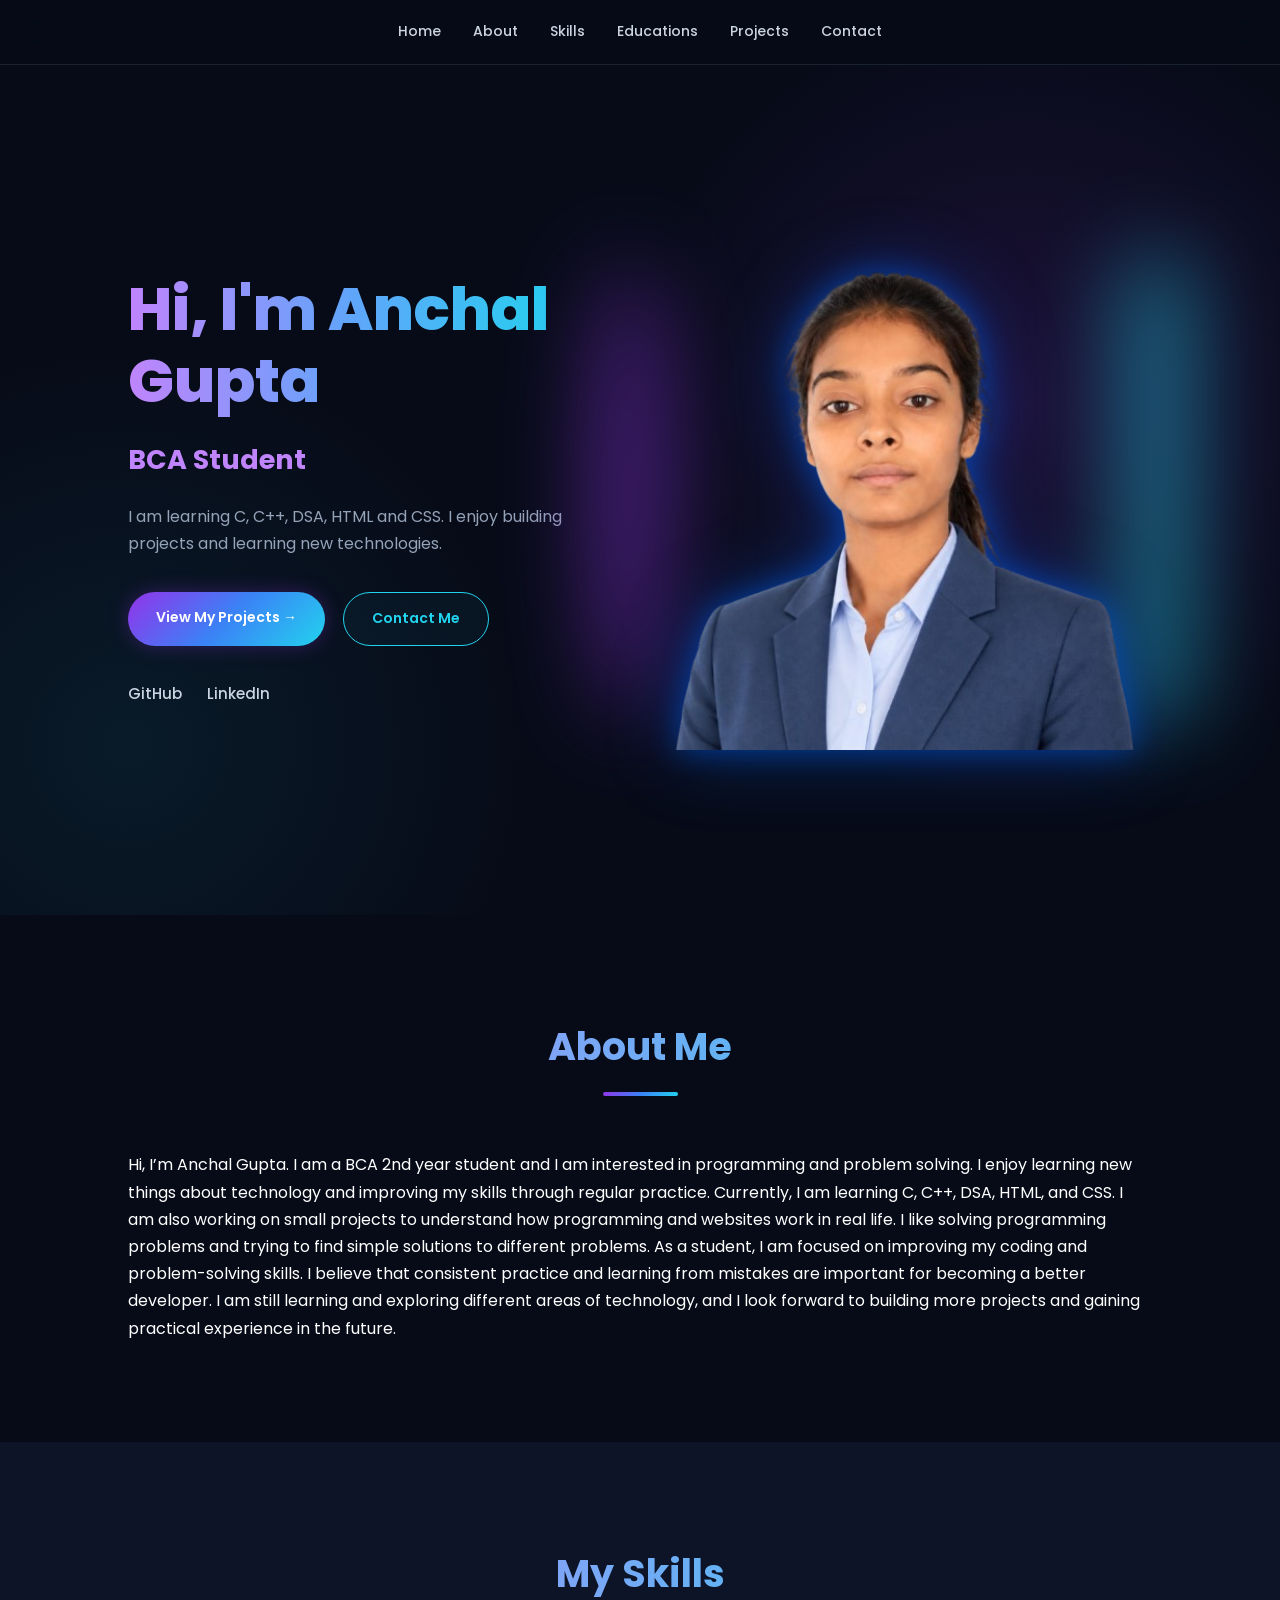
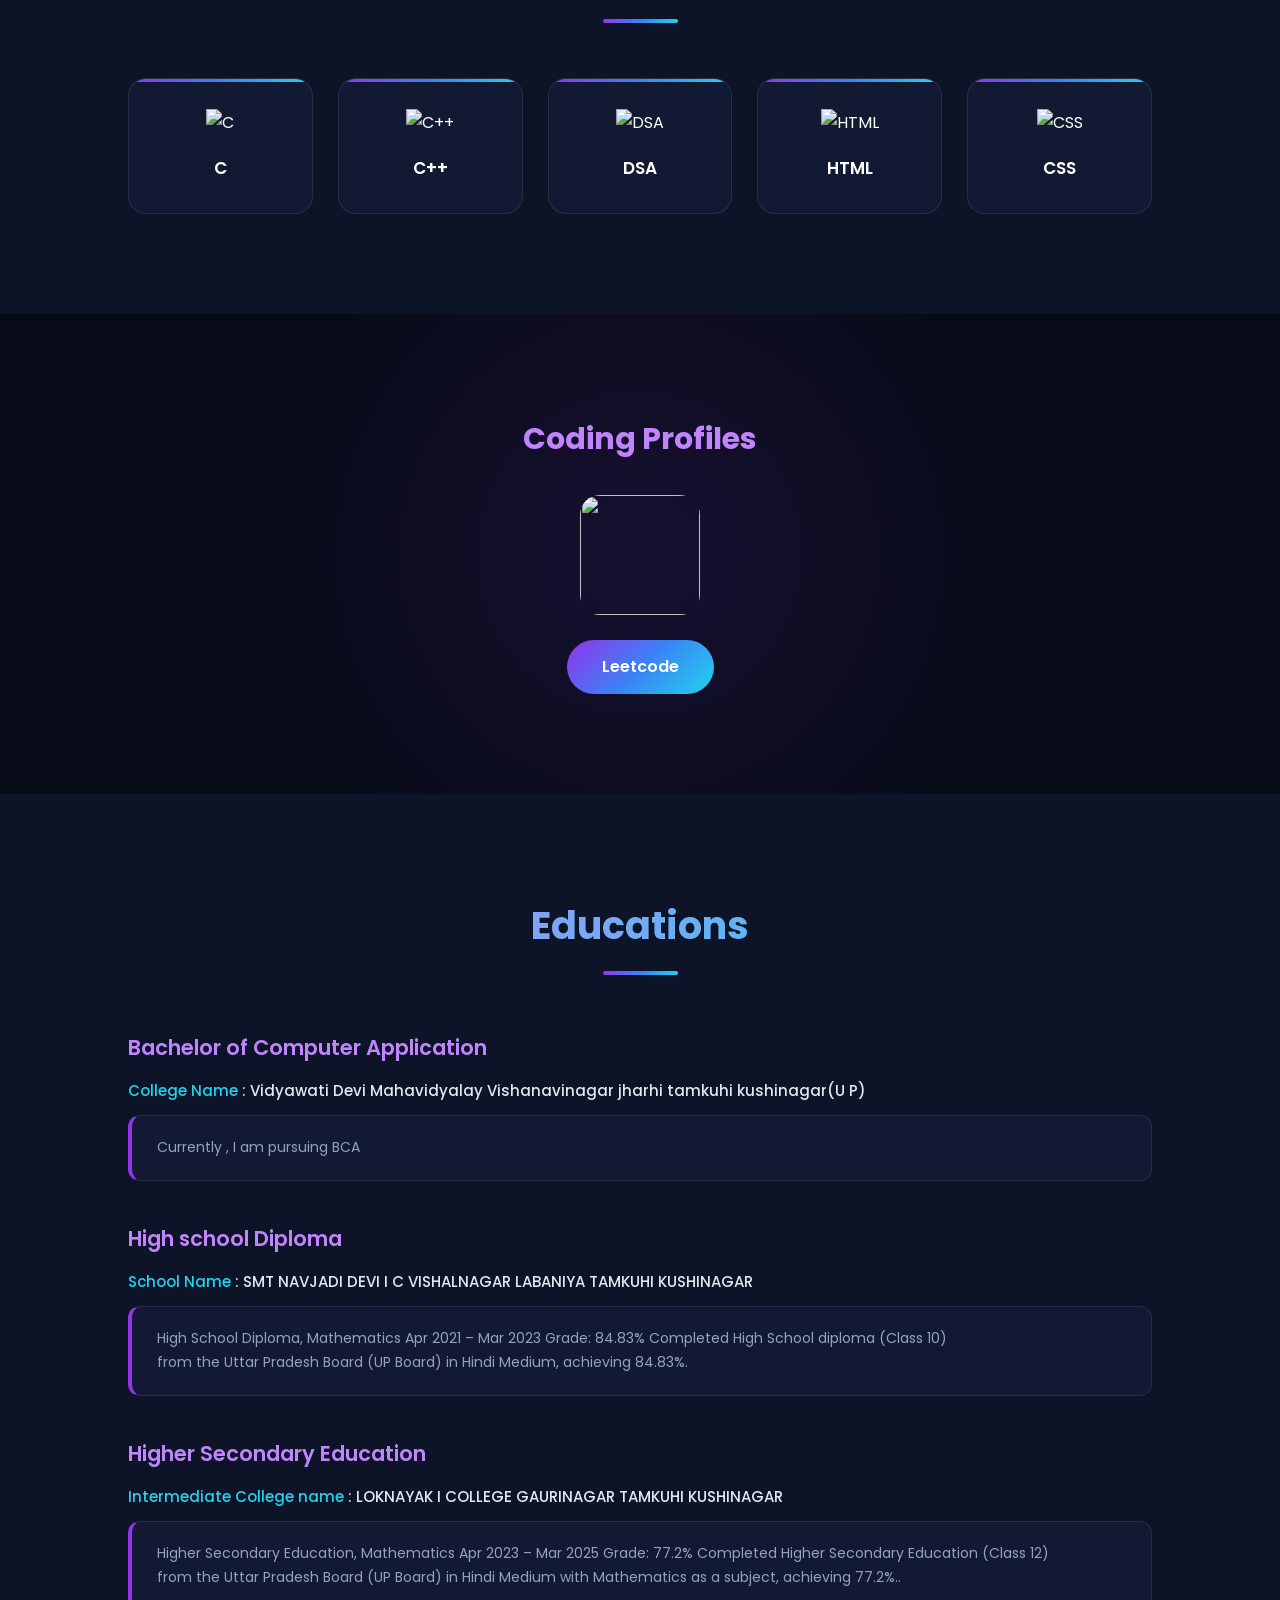
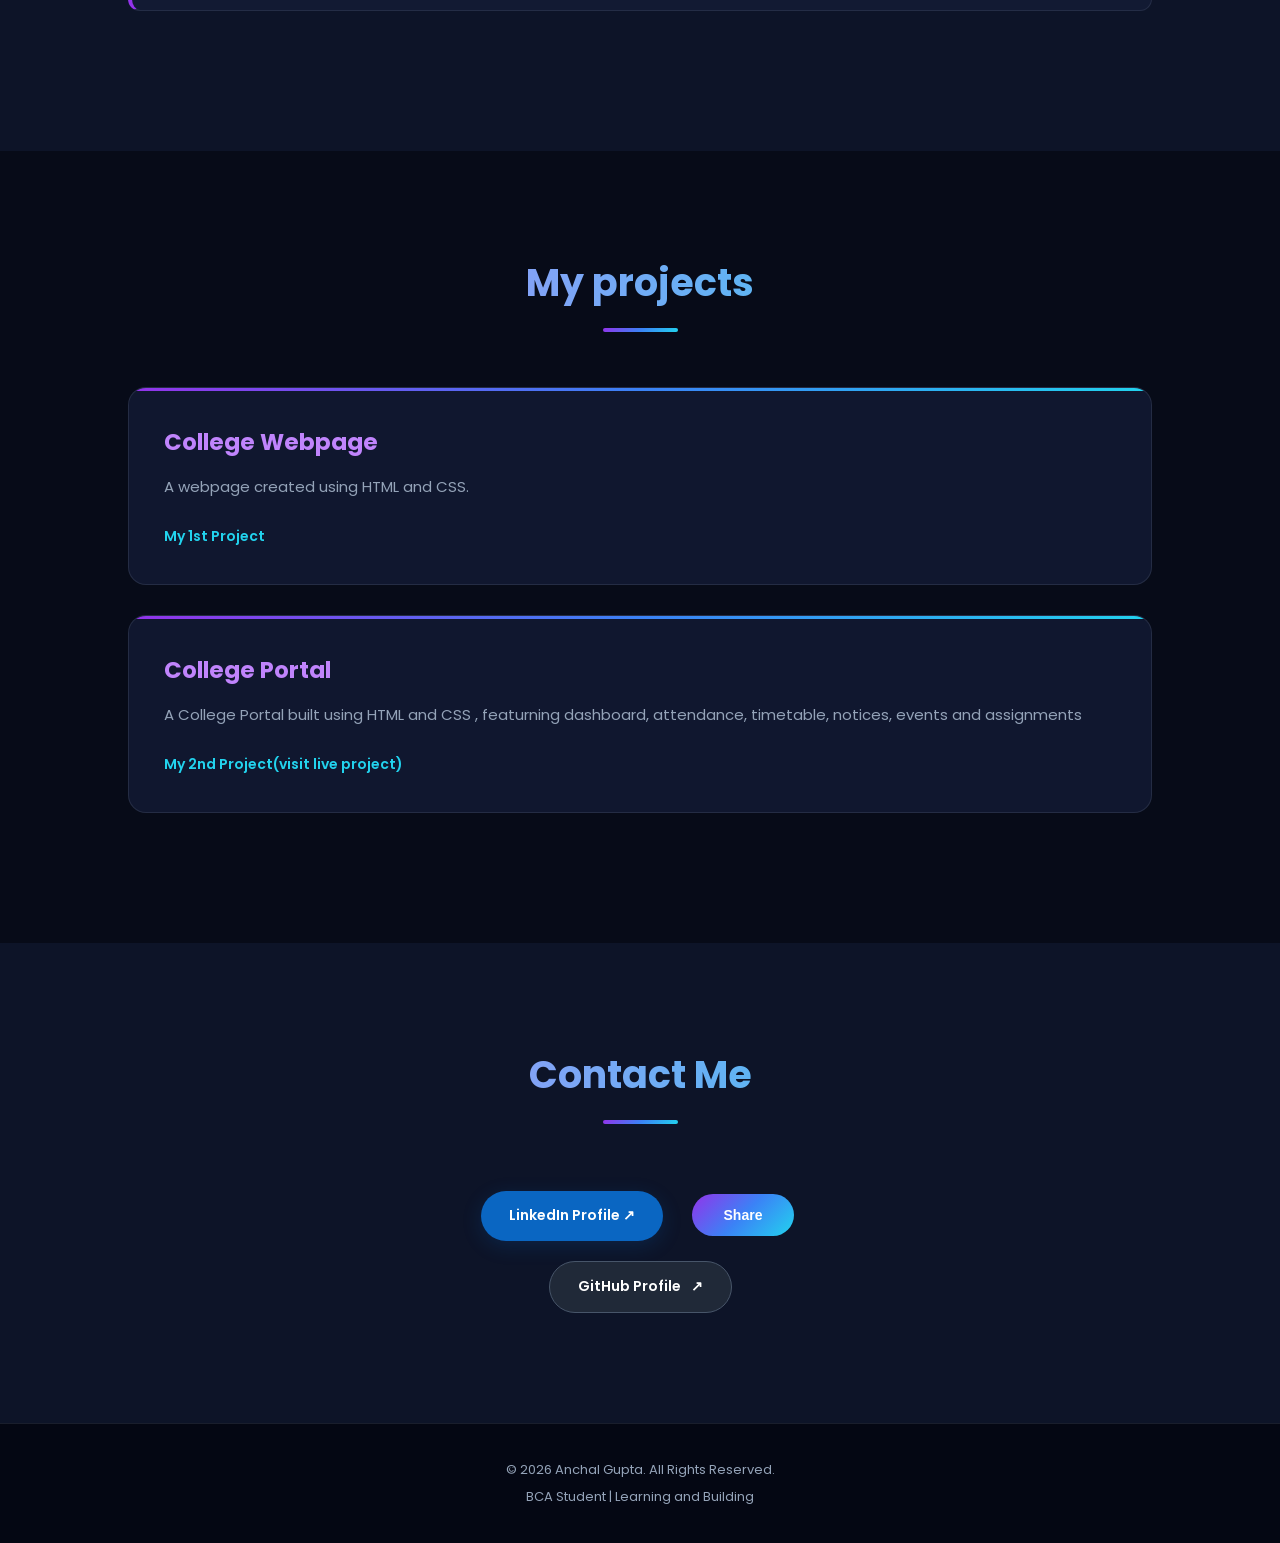
==== commit ea4ecad2: "Update index.html" ====
--- a/index.html
+++ b/index.html
@@ -52,7 +52,7 @@
     </div>
 
     <div class="hero-image-container">
-        <img src="photo.jpeg" alt="Anchal Gupta">
+        <img src="photo-removebg-preview.png" alt="Anchal Gupta">
     </div>
 
 </section>
